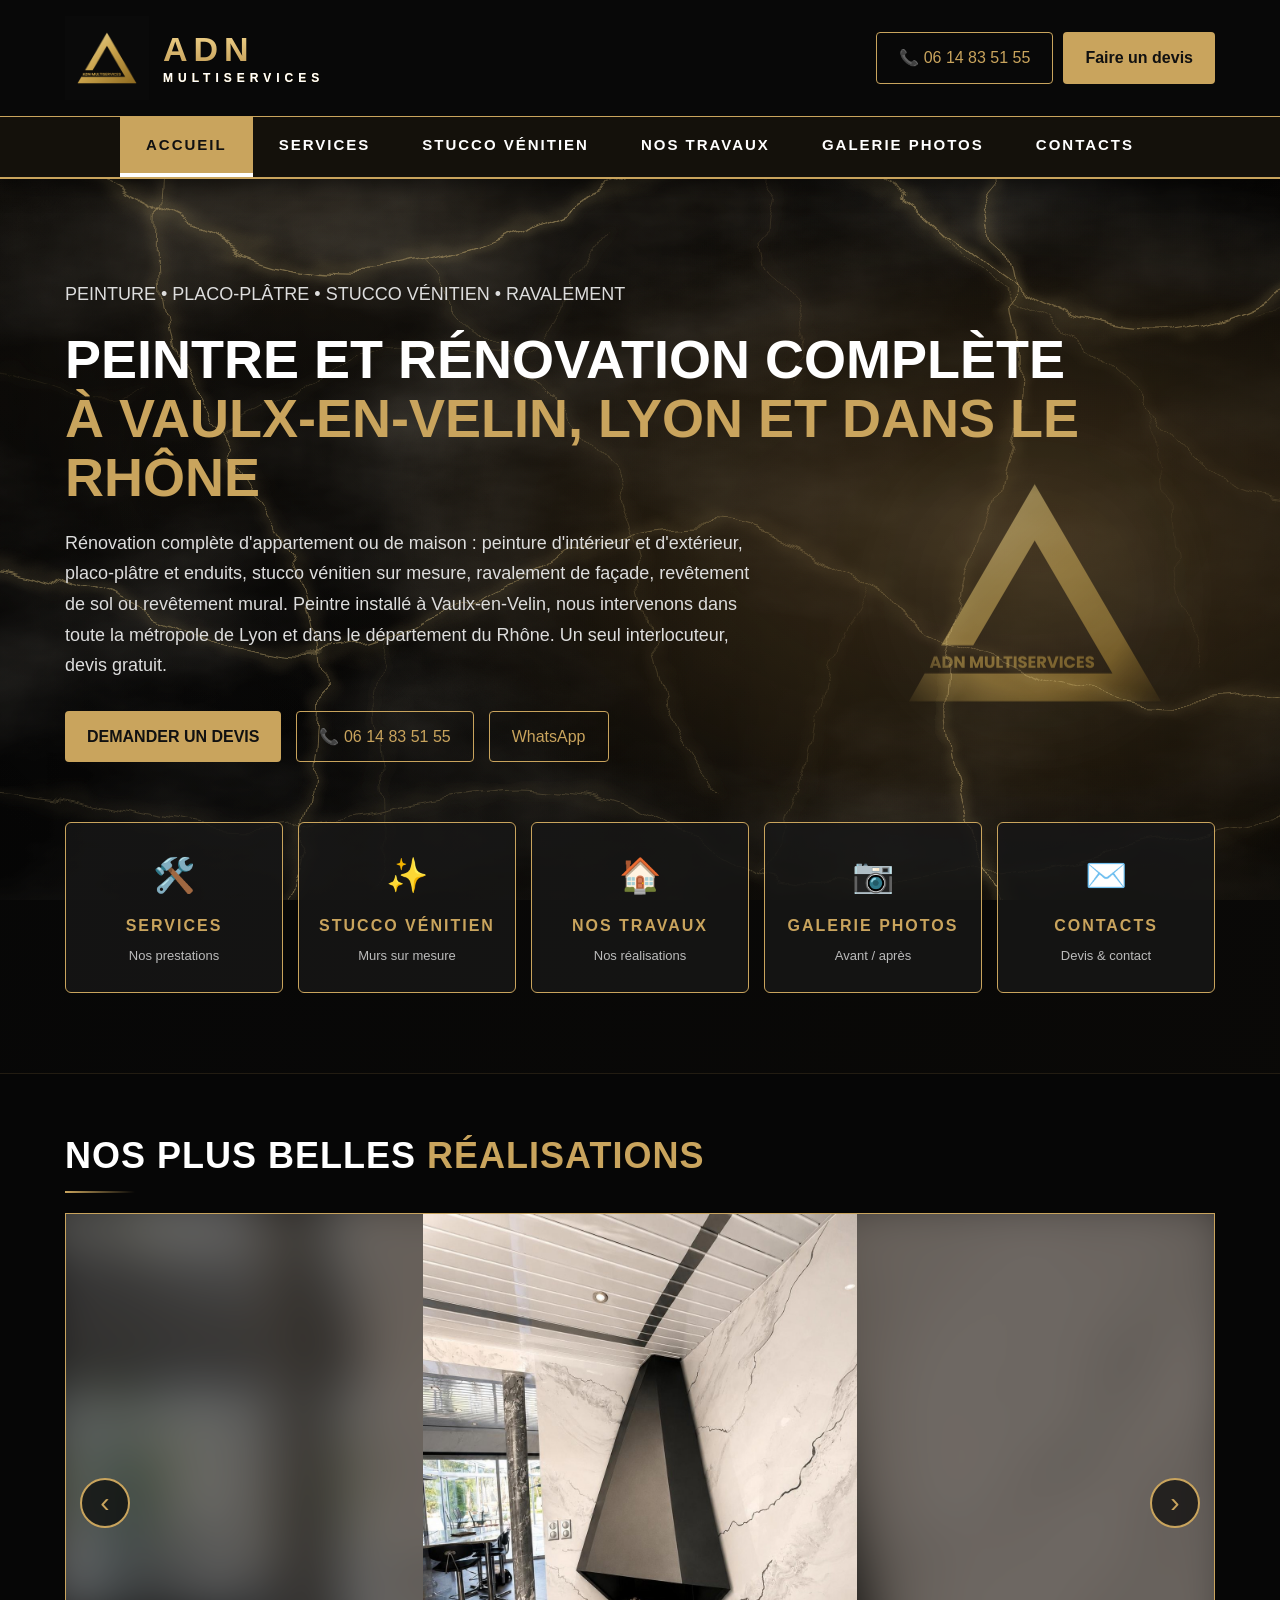
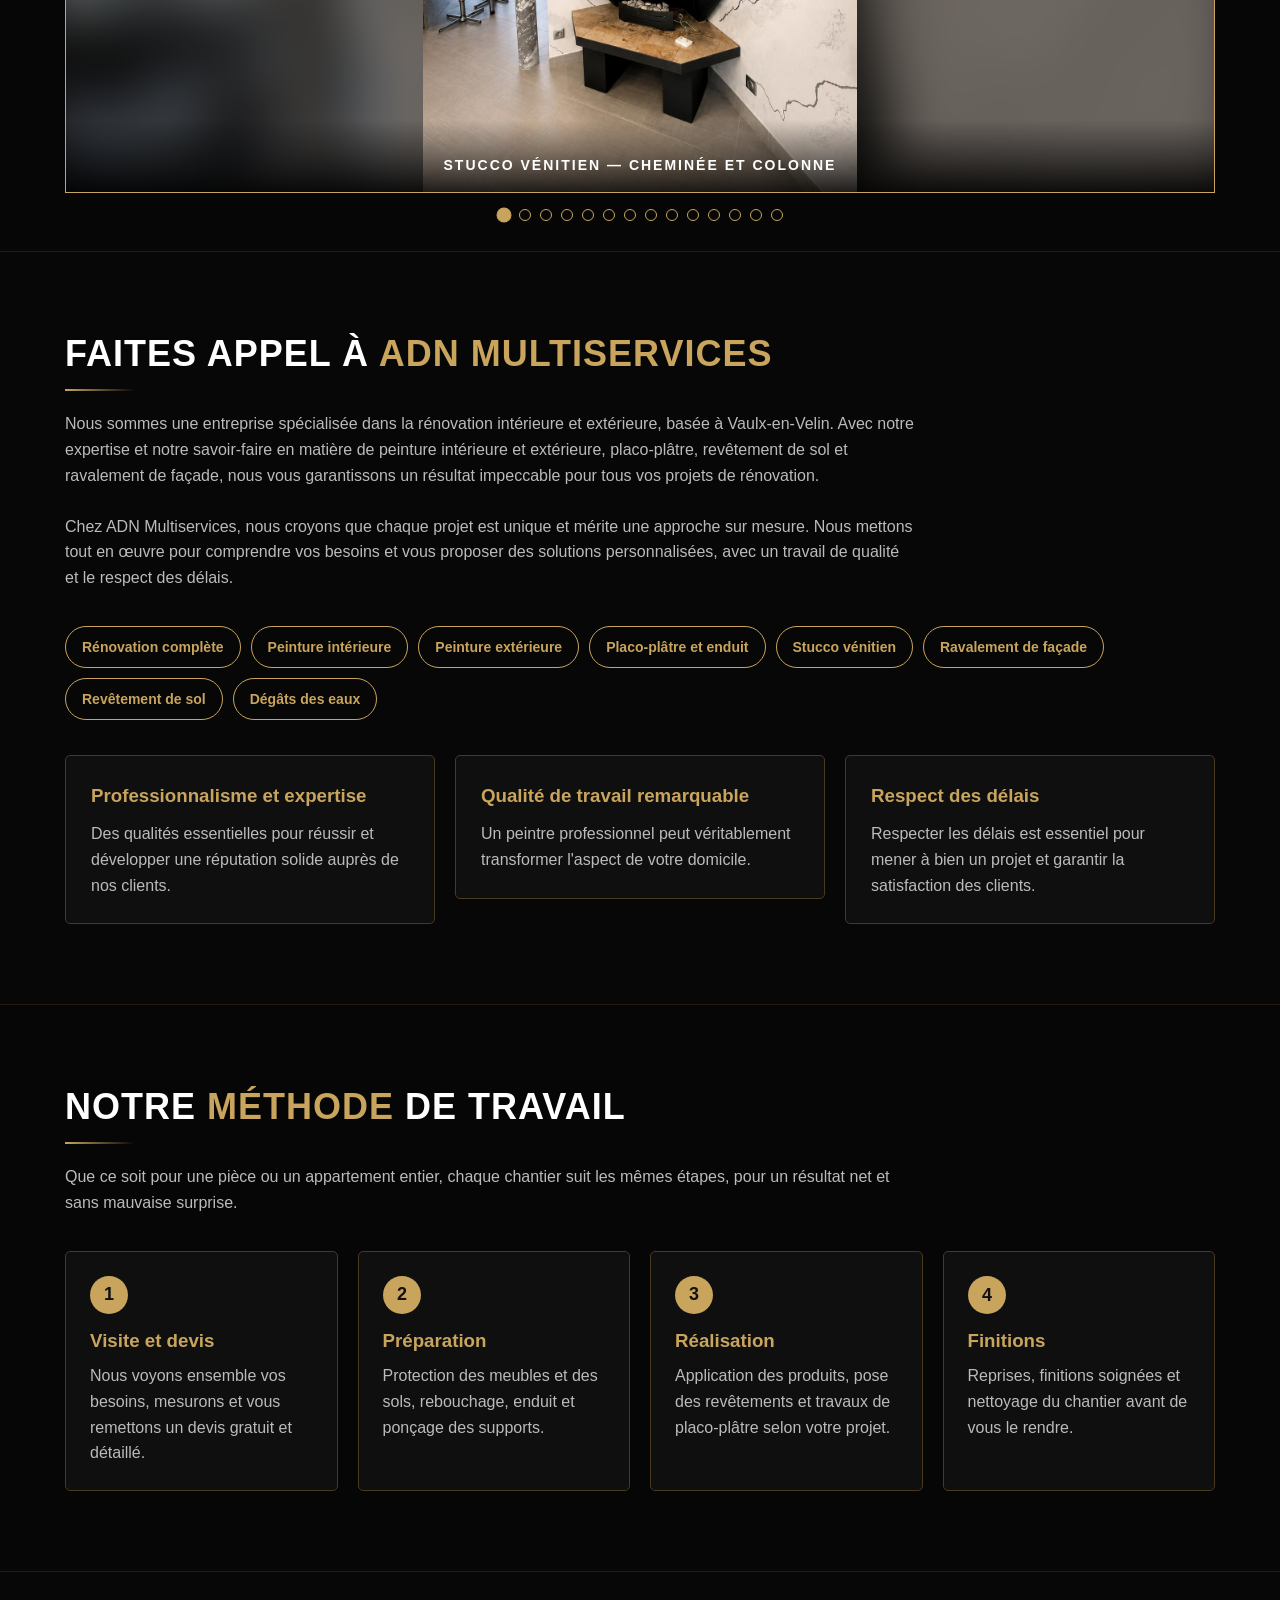
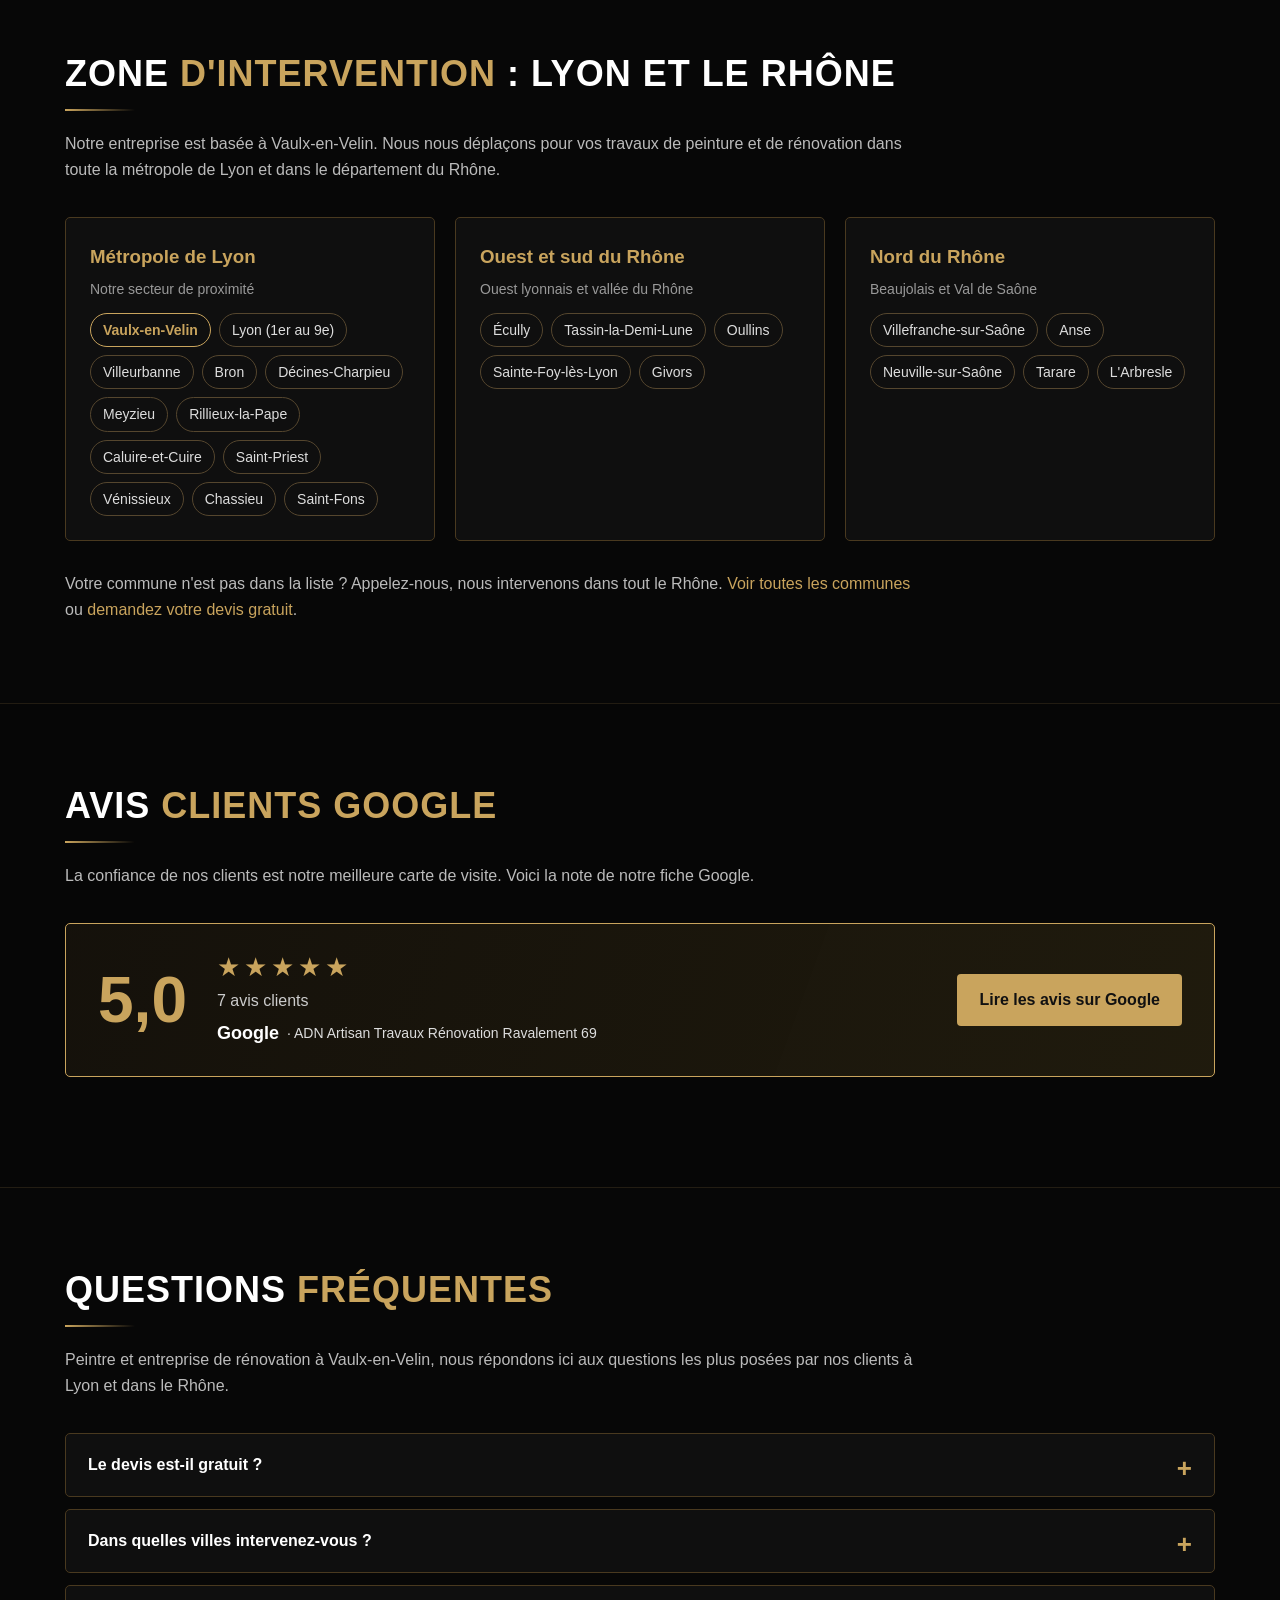
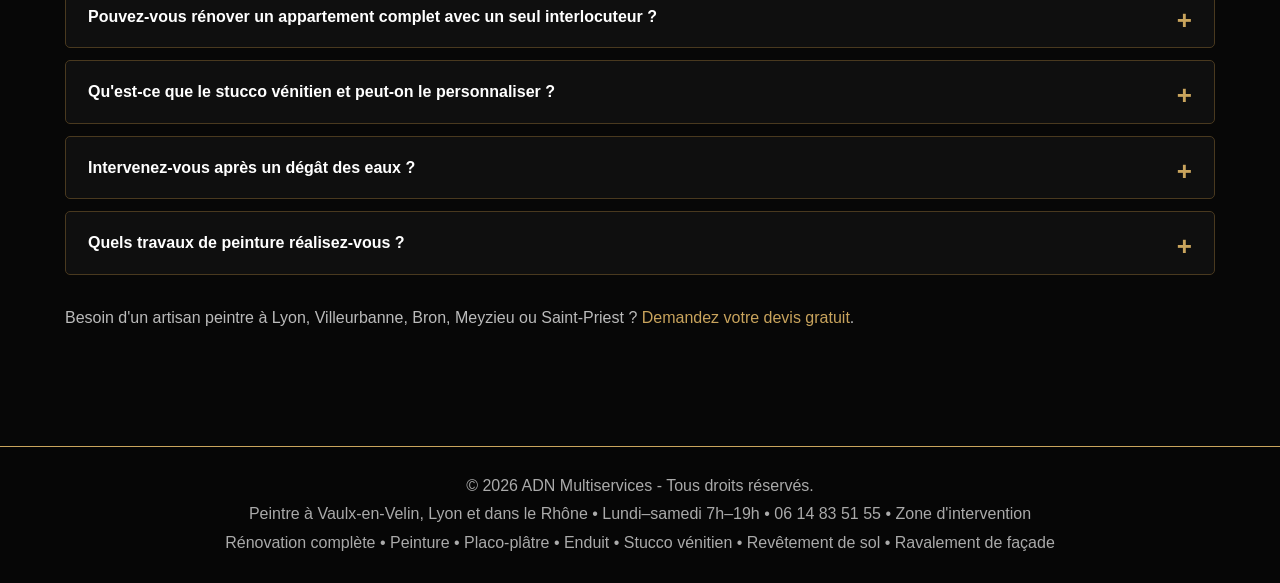
==== index.html @ 6899a02e "Add files via upload" ====
<!DOCTYPE html>
<html lang="fr">
<head>
<meta charset="UTF-8">
<link rel="icon" type="image/png" href="images/favicon.png">
<link rel="apple-touch-icon" href="images/favicon.png">
<meta name="viewport" content="width=device-width, initial-scale=1.0">
<title>Peintre à Vaulx-en-Velin & Lyon | Rénovation – ADN Multiservices</title>
<meta name="description" content="Peintre à Vaulx-en-Velin, à Lyon et dans le Rhône : rénovation d'appartement, peinture, stucco vénitien, placo, façade. Devis gratuit au 06 14 83 51 55.">
<meta name="robots" content="index, follow, max-image-preview:large">
<meta name="theme-color" content="#0b0b0b">
<link rel="canonical" href="https://adn-multiservices.fr/">
<meta property="og:type" content="website">
<meta property="og:locale" content="fr_FR">
<meta property="og:site_name" content="ADN Multiservices">
<meta property="og:title" content="ADN Multiservices – Peintre à Vaulx-en-Velin, Lyon et Rhône">
<meta property="og:description" content="Rénovation d'appartement, peinture, stucco vénitien, placo-plâtre, ravalement de façade à Vaulx-en-Velin, Lyon et dans le Rhône. Devis gratuit.">
<meta property="og:url" content="https://adn-multiservices.fr/">
<meta property="og:image" content="https://adn-multiservices.fr/images/apercu-partage.jpg">
<meta property="og:image:width" content="1200">
<meta property="og:image:height" content="630">
<meta property="og:image:alt" content="ADN Multiservices – réalisations de peinture et stucco vénitien à Lyon">
<meta name="twitter:card" content="summary_large_image">
<meta name="twitter:title" content="ADN Multiservices – Peintre à Vaulx-en-Velin, Lyon et Rhône">
<meta name="twitter:image" content="https://adn-multiservices.fr/images/apercu-partage.jpg">
<script type="application/ld+json">
{
 "@context": "https://schema.org",
 "@type": "HousePainter",
 "@id": "https://adn-multiservices.fr/#entreprise",
 "name": "ADN Multiservices",
 "url": "https://adn-multiservices.fr/",
 "logo": "https://adn-multiservices.fr/images/logo-adn-multiservices.png",
 "image": "https://adn-multiservices.fr/images/apercu-partage.jpg",
 "description": "Peintre et entreprise de rénovation basée à Vaulx-en-Velin, qui intervient à Lyon et dans tout le Rhône : peinture, placo-plâtre et enduits, stucco vénitien, ravalement de façade, revêtements de sol, salle de bain.",
 "telephone": "+33614835155",
 "email": "adn.multiservices@hotmail.com",
 "address": {
  "@type": "PostalAddress",
  "addressLocality": "Vaulx-en-Velin",
  "postalCode": "69120",
  "addressRegion": "Auvergne-Rhône-Alpes",
  "addressCountry": "FR"
 },
 "areaServed": [
  {
   "@type": "City",
   "name": "Lyon"
  },
  {
   "@type": "City",
   "name": "Vaulx-en-Velin"
  },
  {
   "@type": "City",
   "name": "Villeurbanne"
  },
  {
   "@type": "City",
   "name": "Bron"
  },
  {
   "@type": "City",
   "name": "Décines-Charpieu"
  },
  {
   "@type": "City",
   "name": "Meyzieu"
  },
  {
   "@type": "City",
   "name": "Rillieux-la-Pape"
  },
  {
   "@type": "City",
   "name": "Caluire-et-Cuire"
  },
  {
   "@type": "City",
   "name": "Saint-Priest"
  },
  {
   "@type": "City",
   "name": "Vénissieux"
  },
  {
   "@type": "City",
   "name": "Chassieu"
  },
  {
   "@type": "City",
   "name": "Saint-Fons"
  },
  {
   "@type": "City",
   "name": "Écully"
  },
  {
   "@type": "City",
   "name": "Tassin-la-Demi-Lune"
  },
  {
   "@type": "City",
   "name": "Oullins"
  },
  {
   "@type": "City",
   "name": "Sainte-Foy-lès-Lyon"
  },
  {
   "@type": "City",
   "name": "Givors"
  },
  {
   "@type": "City",
   "name": "Villefranche-sur-Saône"
  },
  {
   "@type": "City",
   "name": "Anse"
  },
  {
   "@type": "City",
   "name": "Tarare"
  },
  {
   "@type": "City",
   "name": "L'Arbresle"
  },
  {
   "@type": "City",
   "name": "Neuville-sur-Saône"
  },
  {
   "@type": "AdministrativeArea",
   "name": "Métropole de Lyon"
  },
  {
   "@type": "AdministrativeArea",
   "name": "Rhône"
  }
 ],
 "openingHoursSpecification": [
  {
   "@type": "OpeningHoursSpecification",
   "dayOfWeek": [
    "Monday",
    "Tuesday",
    "Wednesday",
    "Thursday",
    "Friday",
    "Saturday"
   ],
   "opens": "07:00",
   "closes": "19:00"
  }
 ],
 "knowsAbout": [
  "Peinture intérieure",
  "Peinture extérieure",
  "Stucco vénitien",
  "Placo-plâtre et enduit",
  "Ravalement de façade",
  "Revêtement de sol",
  "Rénovation complète",
  "Rénovation d'appartement",
  "Rénovation de salle de bain",
  "Remise en état après dégât des eaux"
 ],
 "contactPoint": {
  "@type": "ContactPoint",
  "telephone": "+33614835155",
  "contactType": "customer service",
  "availableLanguage": "fr"
 }
}
</script>
<script type="application/ld+json">
{
 "@context": "https://schema.org",
 "@type": "FAQPage",
 "mainEntity": [
  {
   "@type": "Question",
   "name": "Le devis est-il gratuit ?",
   "acceptedAnswer": {
    "@type": "Answer",
    "text": "Oui, le devis est gratuit et sans engagement. Vous pouvez nous appeler au 06 14 83 51 55, nous écrire sur WhatsApp ou remplir le formulaire de devis du site en décrivant votre projet."
   }
  },
  {
   "@type": "Question",
   "name": "Dans quelles villes intervenez-vous ?",
   "acceptedAnswer": {
    "@type": "Answer",
    "text": "Nous sommes basés à Vaulx-en-Velin et intervenons dans toute la métropole de Lyon et dans le département du Rhône : Lyon, Villeurbanne, Bron, Décines-Charpieu, Meyzieu, Rillieux-la-Pape, Caluire-et-Cuire, Saint-Priest, Vénissieux, mais aussi l'ouest lyonnais, le sud et le nord du Rhône (Villefranche-sur-Saône, Anse, Tarare, L'Arbresle)."
   }
  },
  {
   "@type": "Question",
   "name": "Pouvez-vous rénover un appartement complet avec un seul interlocuteur ?",
   "acceptedAnswer": {
    "@type": "Answer",
    "text": "Oui. Pour une rénovation complète d'appartement ou de maison, nous prenons en charge les cloisons en placo-plâtre, les enduits, la peinture, les revêtements de sol et les finitions, avec un seul interlocuteur du début à la fin."
   }
  },
  {
   "@type": "Question",
   "name": "Qu'est-ce que le stucco vénitien et peut-on le personnaliser ?",
   "acceptedAnswer": {
    "@type": "Answer",
    "text": "Le stucco vénitien est un enduit décoratif appliqué en fines couches puis poli à la main, qui donne aux murs l'aspect du marbre. Couleurs, veinages, motifs et brillance (mat, satiné ou effet miroir) sont choisis avec vous, et nous pouvons réaliser des échantillons sur demande."
   }
  },
  {
   "@type": "Question",
   "name": "Intervenez-vous après un dégât des eaux ?",
   "acceptedAnswer": {
    "@type": "Answer",
    "text": "Oui. Nous remettons en état les murs et plafonds abîmés : préparation du support, enduit, ponçage puis peinture ou revêtement."
   }
  },
  {
   "@type": "Question",
   "name": "Quels travaux de peinture réalisez-vous ?",
   "acceptedAnswer": {
    "@type": "Answer",
    "text": "Peinture intérieure (murs, plafonds, boiseries) et peinture extérieure (façades, volets, sous-faces de toit, boiseries et bardages), pour les particuliers comme pour les locaux commerciaux."
   }
  }
 ]
}
</script>
<style>
:root{--black:#0b0b0b;--gold:#c9a45d;--white:#fff}
*{margin:0;padding:0;box-sizing:border-box}
body{background:var(--black);color:var(--white);font-family:Arial,sans-serif;line-height:1.6}
a{text-decoration:none;color:inherit}
.container{width:90%;max-width:1150px;margin:auto}
.gold{color:var(--gold)}
header{background:#080808;position:sticky;top:0;z-index:100;box-shadow:0 4px 20px rgba(0,0,0,.6)}
.topbar{display:flex;justify-content:space-between;align-items:center;flex-wrap:wrap;gap:15px;padding:16px 0}
.logo{font-size:30px;color:var(--gold);font-weight:bold;letter-spacing:5px;line-height:1.1}
.logo small{display:block;color:#fff;font-size:11px;letter-spacing:4px}
.top-actions{display:flex;gap:10px;flex-wrap:wrap}
.btn{display:inline-block;background:var(--gold);color:#111;padding:13px 22px;border-radius:4px;font-weight:bold;transition:.2s}
.btn:hover{background:#ead5a2}
.outline{display:inline-block;border:1px solid var(--gold);color:var(--gold);padding:12px 22px;border-radius:4px;transition:.2s}
.outline:hover{background:var(--gold);color:#111}
.catbar{background:#14110b;border-top:1px solid var(--gold);border-bottom:2px solid var(--gold)}
.catbar ul{list-style:none;display:flex;justify-content:center;overflow-x:auto}
.catbar a{display:block;padding:16px 26px;font-weight:bold;letter-spacing:2px;font-size:15px;text-transform:uppercase;white-space:nowrap;border-bottom:4px solid transparent;transition:.2s}
.catbar a:hover{color:var(--gold);background:#1f1a10}
.catbar a.active{color:#111;background:var(--gold);border-bottom-color:#fff}
.hero{padding:100px 0 80px;background:radial-gradient(ellipse at 80% 40%,#49371c,transparent 45%),linear-gradient(110deg,#080808,#17130c)}
.hero h1{font-size:clamp(32px,5vw,54px);line-height:1.1;margin:20px 0}
.hero p{max-width:700px;color:#ddd;font-size:18px;line-height:1.7}
.actions{display:flex;flex-wrap:wrap;gap:15px;margin-top:30px}
.tiles{display:grid;grid-template-columns:repeat(5,1fr);gap:15px;margin-top:60px}
.tile{background:rgba(23,23,23,.85);border:1px solid var(--gold);border-radius:6px;padding:25px 15px;text-align:center;transition:.25s}
.tile span{display:block;font-size:34px;margin-bottom:10px}
.tile strong{color:var(--gold);letter-spacing:2px;text-transform:uppercase}
.tile em{display:block;font-style:normal;color:#bbb;font-size:13px;margin-top:8px}
.tile:hover{background:var(--gold);transform:translateY(-5px)}
.tile:hover strong,.tile:hover em{color:#111}
section{padding:80px 0}
h2{font-size:36px;margin-bottom:20px;line-height:1.2}
.intro{color:#bbb;margin-bottom:35px;max-width:850px}
.grid3{display:grid;grid-template-columns:repeat(3,1fr);gap:20px;align-items:start}
.card{background:#171717;border:1px solid #49391f;border-radius:5px;overflow:hidden;transition:.2s}
.card:hover{border-color:var(--gold);transform:translateY(-3px)}
.card .txt{padding:25px}
.card h3{color:var(--gold);margin-bottom:10px}
.card p{color:#bbb}
.alt{background:#111}
.media{width:100%;height:260px;object-fit:cover;display:block;cursor:zoom-in}
.ph{height:260px;display:flex;justify-content:center;align-items:center;background:#28231a;color:var(--gold);font-weight:bold;text-align:center}
.ph.after{background:#6b542e;color:#fff}
.gallery{display:grid;grid-template-columns:repeat(2,1fr);gap:20px}
.pair{border:1px solid var(--gold);background:#191919}
.pair .ba{display:grid;grid-template-columns:1fr 1fr}
.pair .ba div{position:relative}
.pair.wide{grid-column:1/-1}
.pair .ba:has(> div:only-child) .media,.pair .ba:has(> div:only-child) .ph{height:420px}
.pair .media,.pair .ph{height:340px}
.tag{position:absolute;top:10px;left:10px;background:var(--gold);color:#111;font-size:12px;font-weight:bold;padding:4px 10px;border-radius:3px;text-transform:uppercase}
.contact{background:#12100c}
.contact-grid{display:grid;grid-template-columns:1fr 1fr;gap:35px}
.contact-card{background:#191919;border:1px solid #49391f;padding:22px;margin:15px 0}
.contact-card strong{display:block;color:var(--gold);margin-bottom:8px}
.contact-card a:hover{color:var(--gold)}
form{display:grid;gap:15px}
input,textarea,select{width:100%;padding:14px;background:#090909;border:1px solid #55462e;color:#fff;font-size:16px;margin-top:6px}
textarea{min-height:130px}
button{border:none;cursor:pointer;font-size:16px}
footer{border-top:1px solid var(--gold);padding:25px;text-align:center;color:#aaa;line-height:1.8}
#lightbox{display:none;position:fixed;inset:0;background:rgba(0,0,0,.94);z-index:200;justify-content:center;align-items:center;cursor:zoom-out}
#lightbox figure{margin:0;max-width:92%;display:flex;flex-direction:column;align-items:center}
#lightbox img{max-width:100%;max-height:calc(100vh - 110px);border:2px solid var(--gold);display:block;cursor:pointer}
.lb-cap{margin-top:14px;color:#fff;font-weight:bold;letter-spacing:2px;text-transform:uppercase;font-size:14px;text-align:center}
.lb-cap b{background:var(--gold);color:#111;padding:4px 12px;border-radius:3px;margin-right:10px}
.lb-btn{position:absolute;width:56px;height:56px;border-radius:50%;background:rgba(0,0,0,.65);border:2px solid var(--gold);color:var(--gold);font-size:30px;line-height:1;display:flex;align-items:center;justify-content:center;z-index:2;transition:.2s}
.lb-btn:hover{background:var(--gold);color:#111}
.lb-prev{left:18px;top:50%;transform:translateY(-50%)}
.lb-next{right:18px;top:50%;transform:translateY(-50%)}
.lb-close{top:16px;right:16px;width:46px;height:46px;font-size:22px}
@media(max-width:600px){.lb-btn{width:44px;height:44px;font-size:24px}.lb-prev{left:6px}.lb-next{right:6px}}
@media(max-width:900px){.tiles{grid-template-columns:1fr 1fr 1fr}.catbar ul{justify-content:flex-start}.catbar a{padding:14px 16px;font-size:13px}.grid3{grid-template-columns:1fr 1fr}}
@media(max-width:750px){.contact-grid,.gallery{grid-template-columns:1fr}.top-actions{display:none}}
@media(max-width:520px){.grid3{grid-template-columns:1fr}}
.logo{display:flex;align-items:center;gap:14px}
.logo img{height:84px;width:84px;display:block}
@media(max-width:520px){.logo img{height:68px;width:68px}}
.logo-txt{display:block}
.hero .container{position:relative}
.hero-logo{position:absolute;right:0;top:50%;transform:translateY(-62%);width:min(360px,34%);height:auto;filter:drop-shadow(0 8px 30px rgba(0,0,0,.6))}
@media(max-width:900px){.hero-logo{position:static;transform:none;display:block;margin:0 auto 25px;width:200px}}
.pair .vid{background:#000}.pair .vid iframe{width:100%;height:340px;border:0;display:block}
.chips{display:flex;flex-wrap:wrap;gap:10px;margin:0 0 35px}.chips a{border:1px solid var(--gold);color:var(--gold);padding:9px 16px;border-radius:30px;font-weight:bold;font-size:14px;transition:.2s}.chips a:hover{background:var(--gold);color:#111}

.slider-sec{padding:60px 0 30px;background:#0e0e0e}
.slideshow{position:relative;height:clamp(300px,58vw,580px);border:1px solid var(--gold);background:#000;overflow:hidden}
.slides,.slide{position:absolute;inset:0}
.slide{opacity:0;transition:opacity .8s;cursor:zoom-in}
.slide.on{opacity:1}
.sl-bg{position:absolute;inset:-30px;background-size:cover;background-position:center;filter:blur(28px) brightness(.45)}
.slide img{position:relative;width:100%;height:100%;object-fit:contain;display:block}
.sl-btn{position:absolute;top:50%;transform:translateY(-50%);width:50px;height:50px;border-radius:50%;background:rgba(0,0,0,.65);border:2px solid var(--gold);color:var(--gold);font-size:28px;line-height:1;z-index:3;transition:.2s}
.sl-btn:hover{background:var(--gold);color:#111}
.sl-prev{left:14px}.sl-next{right:14px}
.sl-cap{position:absolute;left:0;right:0;bottom:0;padding:34px 20px 16px;background:linear-gradient(transparent,rgba(0,0,0,.85));color:#fff;font-weight:bold;letter-spacing:2px;text-transform:uppercase;font-size:14px;text-align:center;z-index:2;pointer-events:none}
.sl-dots{display:flex;justify-content:center;flex-wrap:wrap;gap:9px;margin-top:16px}
.sl-dots button{width:12px;height:12px;border-radius:50%;border:1px solid var(--gold);background:transparent;padding:0;transition:.2s}
.sl-dots button.on{background:var(--gold);transform:scale(1.25)}
.card.feature{grid-column:1/-1;display:grid;grid-template-columns:1fr 1.2fr;align-items:stretch;border-color:var(--gold)}
.card.feature .media{height:100%;min-height:300px;max-height:420px}
.card.feature .txt{display:flex;flex-direction:column;justify-content:center;padding:35px}
.card.feature h3{font-size:26px}
.feat{align-items:stretch}.feat .card .txt{padding:22px}
.steps{display:grid;grid-template-columns:repeat(4,1fr);gap:20px}
.steps>div{background:#171717;border:1px solid #49391f;border-radius:5px;padding:24px;position:relative}
.steps b{display:inline-flex;width:38px;height:38px;border-radius:50%;background:var(--gold);color:#111;align-items:center;justify-content:center;font-size:18px;margin-bottom:12px}
.steps h3{color:var(--gold);margin-bottom:8px}.steps p{color:#bbb}
.sgrid{display:grid;grid-template-columns:repeat(auto-fill,minmax(250px,1fr));gap:16px}
.sgrid .media{height:360px;border:1px solid #49391f;transition:.2s}
.sgrid .media:hover{border-color:var(--gold);transform:translateY(-3px)}
.cta-band{margin-top:60px;display:flex;justify-content:space-between;align-items:center;gap:25px;flex-wrap:wrap;border:1px solid var(--gold);background:linear-gradient(110deg,#17130c,#26200f);padding:30px 35px;border-radius:5px}
.cta-band h3{color:var(--gold);font-size:24px;margin-bottom:6px}.cta-band p{color:#ccc}
@media(max-width:900px){.steps{grid-template-columns:1fr 1fr}.card.feature{grid-template-columns:1fr}.card.feature .media{min-height:240px}}
@media(max-width:600px){.steps{grid-template-columns:1fr}.sl-btn{width:40px;height:40px;font-size:22px}.sl-prev{left:6px}.sl-next{right:6px}}

/* Galerie avant / après */
.gal-filters{display:flex;flex-wrap:wrap;gap:10px;margin:0 0 30px}
.gal-filters button{background:transparent;border:1px solid var(--gold);color:var(--gold);padding:9px 16px;border-radius:30px;font-weight:bold;font-size:14px;transition:.2s}
.gal-filters button:hover,.gal-filters button.on{background:var(--gold);color:#111}
.chantiers{column-count:2;column-gap:24px}
.chantier{border:1px solid var(--gold);background:#191919;break-inside:avoid;margin-bottom:24px}
.chantier h3{color:var(--gold);font-size:19px;padding:16px 18px 12px;display:flex;justify-content:space-between;align-items:center;gap:10px;flex-wrap:wrap}
.ba-badge{font-size:11px;letter-spacing:1px;text-transform:uppercase;background:var(--gold);color:#111;padding:4px 10px;border-radius:30px}
.ba-slider{position:relative;aspect-ratio:3/4;overflow:hidden;background:#000;user-select:none;-webkit-user-select:none}
.ba-slider>img{position:absolute;inset:0;width:100%;height:100%;object-fit:cover;pointer-events:none;-webkit-user-drag:none}
.ba-before{clip-path:inset(0 calc(100% - var(--p)*1%) 0 0)}
.ba-handle{position:absolute;top:0;bottom:0;left:calc(var(--p)*1%);width:3px;background:var(--gold);transform:translateX(-50%);pointer-events:none}
.ba-handle i{position:absolute;top:50%;left:50%;transform:translate(-50%,-50%);width:46px;height:46px;border-radius:50%;background:#111;border:2px solid var(--gold);color:var(--gold);display:flex;align-items:center;justify-content:center;font-style:normal;font-weight:bold;font-size:18px;letter-spacing:2px}
.ba-lab{position:absolute;top:10px;background:var(--gold);color:#111;font-size:12px;font-weight:bold;padding:4px 10px;border-radius:3px;text-transform:uppercase;pointer-events:none}
.ba-lab.l{left:10px}.ba-lab.r{right:10px}
.ba-slider input.ba-range{position:absolute;inset:0;width:100%;height:100%;margin:0;padding:0;border:0;background:transparent;opacity:0;cursor:ew-resize;touch-action:pan-y;-webkit-appearance:none;appearance:none}
.ba-slider:focus-within .ba-handle i{box-shadow:0 0 0 3px #fff}
.chantier .photos{padding:8px;display:grid;gap:6px}
.grow{display:flex;gap:6px}
.grow.solo{max-width:55%;margin:0 auto}
.grow .it{position:relative;flex:var(--ar) 1 0px;min-width:0}
.grow .it img.media{width:100%;height:auto;aspect-ratio:var(--ar);object-fit:cover;display:block}
.grow .tag{top:8px;left:8px;font-size:11px;padding:3px 8px}
.chantier .vid{padding:0 8px 8px}.chantier .vid video{width:100%;display:block;background:#000}
@media(max-width:750px){.chantiers{column-count:1}}
@media(max-width:750px){.sl-bg{inset:0;filter:brightness(.35)}.sgrid{grid-template-columns:repeat(2,1fr);gap:10px}.sgrid .media{height:220px}.pair .media,.pair .ph{height:260px}}
img{max-width:100%}
/* Vidéo stucco */
.vid-row{display:flex;gap:24px;justify-content:center;flex-wrap:wrap}
.vid-stucco{width:min(330px,100%);border:1px solid var(--gold);background:#000}
.vid-stucco video{width:100%;display:block;aspect-ratio:9/16;background:#000}

.faq details{background:#171717;border:1px solid #49391f;border-radius:5px;margin-bottom:12px;padding:0 22px}
.faq summary{cursor:pointer;font-weight:bold;padding:18px 0;list-style:none;position:relative;padding-right:30px}
.faq summary::-webkit-details-marker{display:none}
.faq summary::after{content:"+";position:absolute;right:0;top:14px;font-size:26px;color:var(--gold)}
.faq details[open] summary::after{content:"–"}
.faq details p{color:#bbb;padding:0 0 20px}

/* Zones d'intervention + formulaire */
.zones{display:grid;grid-template-columns:repeat(3,1fr);gap:20px}
.zones>div{background:#171717;border:1px solid #49391f;border-radius:5px;padding:24px}
.zones h3{color:var(--gold);margin-bottom:6px}
.zones .sub{color:#999;font-size:14px;margin-bottom:12px}
.zones ul{list-style:none;display:flex;flex-wrap:wrap;gap:8px}
.zones li{border:1px solid #55462e;border-radius:30px;padding:5px 12px;font-size:14px;color:#ddd}
.zones li.home{border-color:var(--gold);color:var(--gold);font-weight:bold}
fieldset{border:1px solid #55462e;padding:14px;margin:0}
legend{padding:0 8px;color:var(--gold);font-weight:bold}
.chk{display:grid;grid-template-columns:1fr 1fr;gap:8px 14px}
.chk label{display:flex;align-items:center;gap:9px;font-size:15px;cursor:pointer}
.chk input{width:18px;height:18px;margin:0;padding:0;accent-color:var(--gold);flex:none}
.row2{display:grid;grid-template-columns:1fr 1fr;gap:15px}
.hint{color:#aaa;font-size:14px}.hint a{color:var(--gold);text-decoration:underline}
a:focus-visible,button:focus-visible,input:focus-visible,select:focus-visible,textarea:focus-visible,summary:focus-visible{outline:3px solid #fff;outline-offset:2px}
@media(max-width:900px){.zones{grid-template-columns:1fr}}
@media(max-width:520px){.chk,.row2{grid-template-columns:1fr}}

/* ===== FOND NOIR MARBRE + VEINES DORÉES ===== */
body{background:#060606}
body::before{content:"";position:fixed;inset:0;z-index:-1;pointer-events:none;
 background:url("data:image/svg+xml;utf8,%3Csvg xmlns='http://www.w3.org/2000/svg' viewBox='0 0 1600 1000' preserveAspectRatio='xMidYMid slice'%3E%3Cdefs%3E%3Cfilter id='glow' x='-10%' y='-10%' width='120%' height='120%'%3E%3CfeGaussianBlur stdDeviation='7'/%3E%3C/filter%3E%3Cfilter id='wob' x='-5%' y='-5%' width='110%' height='110%'%3E%3CfeTurbulence type='fractalNoise' baseFrequency='.012 .018' numOctaves='3' seed='4' result='t'/%3E%3CfeDisplacementMap in='SourceGraphic' in2='t' scale='38' xChannelSelector='R' yChannelSelector='G'/%3E%3C/filter%3E%3C/defs%3E%3Cg fill='none' stroke-linecap='round' filter='url(%23wob)'%3E%3Cpath d='M-60 170 C 180 90, 320 360, 560 290 S 920 60, 1140 260 S 1500 350, 1700 190' stroke='%23f0d28a' stroke-opacity='0.28' stroke-width='10.4' filter='url(%23glow)'/%3E%3Cpath d='M-60 170 C 180 90, 320 360, 560 290 S 920 60, 1140 260 S 1500 350, 1700 190' stroke='%23e6c476' stroke-opacity='0.59' stroke-width='1.43'/%3E%3Cpath d='M-60 170 C 180 90, 320 360, 560 290 S 920 60, 1140 260 S 1500 350, 1700 190' stroke='%23fff3cf' stroke-opacity='0.33' stroke-width='0.57'/%3E%3Cpath d='M-60 640 C 170 560, 310 790, 520 710 S 830 500, 1050 650 S 1460 830, 1700 700' stroke='%23f0d28a' stroke-opacity='0.26' stroke-width='8.8' filter='url(%23glow)'/%3E%3Cpath d='M-60 640 C 170 560, 310 790, 520 710 S 830 500, 1050 650 S 1460 830, 1700 700' stroke='%23e6c476' stroke-opacity='0.53' stroke-width='1.21'/%3E%3Cpath d='M-60 640 C 170 560, 310 790, 520 710 S 830 500, 1050 650 S 1460 830, 1700 700' stroke='%23fff3cf' stroke-opacity='0.30' stroke-width='0.48'/%3E%3Cpath d='M250 -60 C 320 170, 200 310, 330 480 S 480 780, 390 1060' stroke='%23f0d28a' stroke-opacity='0.24' stroke-width='8.0' filter='url(%23glow)'/%3E%3Cpath d='M250 -60 C 320 170, 200 310, 330 480 S 480 780, 390 1060' stroke='%23e6c476' stroke-opacity='0.50' stroke-width='1.10'/%3E%3Cpath d='M250 -60 C 320 170, 200 310, 330 480 S 480 780, 390 1060' stroke='%23fff3cf' stroke-opacity='0.28' stroke-width='0.44'/%3E%3Cpath d='M1190 -60 C 1120 190, 1270 310, 1200 530 S 1090 810, 1240 1060' stroke='%23f0d28a' stroke-opacity='0.27' stroke-width='9.6' filter='url(%23glow)'/%3E%3Cpath d='M1190 -60 C 1120 190, 1270 310, 1200 530 S 1090 810, 1240 1060' stroke='%23e6c476' stroke-opacity='0.56' stroke-width='1.32'/%3E%3Cpath d='M1190 -60 C 1120 190, 1270 310, 1200 530 S 1090 810, 1240 1060' stroke='%23fff3cf' stroke-opacity='0.32' stroke-width='0.53'/%3E%3Cpath d='M560 290 C 610 390, 710 410, 770 530 S 790 770, 890 880' stroke='%23f0d28a' stroke-opacity='0.20' stroke-width='5.2' filter='url(%23glow)'/%3E%3Cpath d='M560 290 C 610 390, 710 410, 770 530 S 790 770, 890 880' stroke='%23e6c476' stroke-opacity='0.40' stroke-width='0.72'/%3E%3Cpath d='M560 290 C 610 390, 710 410, 770 530 S 790 770, 890 880' stroke='%23fff3cf' stroke-opacity='0.23' stroke-width='0.29'/%3E%3Cpath d='M1140 260 C 1180 340, 1300 350, 1370 450 S 1480 570, 1640 550' stroke='%23f0d28a' stroke-opacity='0.20' stroke-width='5.2' filter='url(%23glow)'/%3E%3Cpath d='M1140 260 C 1180 340, 1300 350, 1370 450 S 1480 570, 1640 550' stroke='%23e6c476' stroke-opacity='0.40' stroke-width='0.72'/%3E%3Cpath d='M1140 260 C 1180 340, 1300 350, 1370 450 S 1480 570, 1640 550' stroke='%23fff3cf' stroke-opacity='0.23' stroke-width='0.29'/%3E%3Cpath d='M330 480 C 430 450, 480 360, 600 390 S 700 330, 760 260' stroke='%23f0d28a' stroke-opacity='0.17' stroke-width='4.0' filter='url(%23glow)'/%3E%3Cpath d='M330 480 C 430 450, 480 360, 600 390 S 700 330, 760 260' stroke='%23e6c476' stroke-opacity='0.34' stroke-width='0.55'/%3E%3Cpath d='M330 480 C 430 450, 480 360, 600 390 S 700 330, 760 260' stroke='%23fff3cf' stroke-opacity='0.19' stroke-width='0.22'/%3E%3Cpath d='M1050 650 C 990 730, 1010 840, 940 970' stroke='%23f0d28a' stroke-opacity='0.17' stroke-width='4.0' filter='url(%23glow)'/%3E%3Cpath d='M1050 650 C 990 730, 1010 840, 940 970' stroke='%23e6c476' stroke-opacity='0.34' stroke-width='0.55'/%3E%3Cpath d='M1050 650 C 990 730, 1010 840, 940 970' stroke='%23fff3cf' stroke-opacity='0.19' stroke-width='0.22'/%3E%3Cpath d='M-60 890 C 150 840, 270 950, 440 915 S 710 840, 870 940 S 1150 960, 1700 880' stroke='%23f0d28a' stroke-opacity='0.17' stroke-width='5.6' filter='url(%23glow)'/%3E%3Cpath d='M-60 890 C 150 840, 270 950, 440 915 S 710 840, 870 940 S 1150 960, 1700 880' stroke='%23e6c476' stroke-opacity='0.34' stroke-width='0.77'/%3E%3Cpath d='M-60 890 C 150 840, 270 950, 440 915 S 710 840, 870 940 S 1150 960, 1700 880' stroke='%23fff3cf' stroke-opacity='0.19' stroke-width='0.31'/%3E%3Cpath d='M900 -60 C 880 60, 970 130, 940 220 S 1010 330, 980 420' stroke='%23f0d28a' stroke-opacity='0.15' stroke-width='4.0' filter='url(%23glow)'/%3E%3Cpath d='M900 -60 C 880 60, 970 130, 940 220 S 1010 330, 980 420' stroke='%23e6c476' stroke-opacity='0.31' stroke-width='0.55'/%3E%3Cpath d='M900 -60 C 880 60, 970 130, 940 220 S 1010 330, 980 420' stroke='%23fff3cf' stroke-opacity='0.17' stroke-width='0.22'/%3E%3Cpath d='M520 710 C 480 800, 540 880, 500 980' stroke='%23f0d28a' stroke-opacity='0.14' stroke-width='3.6' filter='url(%23glow)'/%3E%3Cpath d='M520 710 C 480 800, 540 880, 500 980' stroke='%23e6c476' stroke-opacity='0.28' stroke-width='0.50'/%3E%3Cpath d='M520 710 C 480 800, 540 880, 500 980' stroke='%23fff3cf' stroke-opacity='0.16' stroke-width='0.20'/%3E%3Cpath d='M1370 450 C 1400 540, 1380 640, 1430 740' stroke='%23f0d28a' stroke-opacity='0.14' stroke-width='3.6' filter='url(%23glow)'/%3E%3Cpath d='M1370 450 C 1400 540, 1380 640, 1430 740' stroke='%23e6c476' stroke-opacity='0.28' stroke-width='0.50'/%3E%3Cpath d='M1370 450 C 1400 540, 1380 640, 1430 740' stroke='%23fff3cf' stroke-opacity='0.16' stroke-width='0.20'/%3E%3Cpath d='M-60 400 C 100 380, 160 460, 250 430' stroke='%23f0d28a' stroke-opacity='0.12' stroke-width='3.2' filter='url(%23glow)'/%3E%3Cpath d='M-60 400 C 100 380, 160 460, 250 430' stroke='%23e6c476' stroke-opacity='0.25' stroke-width='0.44'/%3E%3Cpath d='M-60 400 C 100 380, 160 460, 250 430' stroke='%23fff3cf' stroke-opacity='0.14' stroke-width='0.18'/%3E%3Cpath d='M1700 380 C 1600 400, 1560 330, 1480 350' stroke='%23f0d28a' stroke-opacity='0.12' stroke-width='3.2' filter='url(%23glow)'/%3E%3Cpath d='M1700 380 C 1600 400, 1560 330, 1480 350' stroke='%23e6c476' stroke-opacity='0.25' stroke-width='0.44'/%3E%3Cpath d='M1700 380 C 1600 400, 1560 330, 1480 350' stroke='%23fff3cf' stroke-opacity='0.14' stroke-width='0.18'/%3E%3C/g%3E%3C/svg%3E") center/cover no-repeat,
 radial-gradient(ellipse at 50% 50%,transparent 45%,rgba(0,0,0,.6) 100%),
 url("data:image/svg+xml;utf8,%3Csvg xmlns='http://www.w3.org/2000/svg' viewBox='0 0 1600 1000' preserveAspectRatio='xMidYMid slice'%3E%3Cdefs%3E%3Cfilter id='c' x='0' y='0' width='100%' height='100%'%3E%3CfeTurbulence type='fractalNoise' baseFrequency='.0028 .006' numOctaves='6' seed='11'/%3E%3CfeColorMatrix values='0 0 0 0 .70  0 0 0 0 .64  0 0 0 0 .52  1.9 0 0 0 -.72'/%3E%3C/filter%3E%3Cfilter id='d' x='0' y='0' width='100%' height='100%'%3E%3CfeTurbulence type='fractalNoise' baseFrequency='.006 .003' numOctaves='5' seed='29'/%3E%3CfeColorMatrix values='0 0 0 0 0  0 0 0 0 0  0 0 0 0 0  2.2 0 0 0 -.70'/%3E%3C/filter%3E%3C/defs%3E%3Crect width='1600' height='1000' filter='url(%23c)' opacity='.30'/%3E%3Crect width='1600' height='1000' filter='url(%23d)' opacity='.45'/%3E%3C/svg%3E") center/cover no-repeat,
 radial-gradient(ellipse at 18% 12%,#2a2216 0%,transparent 55%),radial-gradient(ellipse at 85% 88%,#241c0f 0%,transparent 52%),
 #080808}
.hero{background:radial-gradient(ellipse at 80% 40%,rgba(73,55,28,.7),transparent 45%),linear-gradient(110deg,rgba(8,8,8,.35),rgba(23,19,12,.25))}
.alt{background:rgba(9,9,9,.6)}
.slider-sec{background:rgba(8,8,8,.55)}
.contact{background:rgba(12,10,6,.62)}
section+section{border-top:1px solid rgba(201,164,93,.14)}
.card,.steps>div,.zones>div,.faq details,.contact-card,.pair,.chantier{background:rgba(18,18,18,.88);backdrop-filter:blur(2px)}
h2{letter-spacing:1px}
h2::after{content:"";display:block;width:70px;height:2px;margin-top:14px;background:linear-gradient(90deg,var(--gold),transparent)}
/* ===== AVIS GOOGLE ===== */
.avis-head{display:flex;align-items:center;gap:30px;flex-wrap:wrap;border:1px solid var(--gold);background:linear-gradient(110deg,rgba(23,19,12,.9),rgba(38,32,15,.8));padding:28px 32px;border-radius:5px;margin-bottom:30px}
.avis-note{font-size:64px;font-weight:bold;color:var(--gold);line-height:1}
.avis-stars{color:var(--gold);font-size:26px;letter-spacing:4px;line-height:1.2}
.avis-sub{color:#ccc;margin-top:4px}
.avis-g{display:flex;align-items:center;gap:8px;color:#ddd;font-size:14px;margin-top:6px}
.avis-g b{font-size:18px;color:#fff;letter-spacing:0}
.avis-head .btn{margin-left:auto}
.avis-grid{display:grid;grid-template-columns:repeat(3,1fr);gap:20px}
.avis-card{background:rgba(18,18,18,.88);border:1px solid #49391f;border-radius:5px;padding:24px;transition:.2s}
.avis-card:hover{border-color:var(--gold)}
.avis-card .st{color:var(--gold);letter-spacing:3px;margin-bottom:10px}
.avis-card p{color:#ddd;font-style:italic}
.avis-card footer{margin-top:14px;color:var(--gold);font-weight:bold;font-size:14px}
@media(max-width:900px){.avis-grid{grid-template-columns:1fr}.avis-head .btn{margin-left:0}}

/* nom de l'entreprise à côté du logo */
.logo-txt{font-size:34px;letter-spacing:6px;font-weight:bold;line-height:1;background:linear-gradient(180deg,#f0d28a,#c9a45d 60%,#a8832f);-webkit-background-clip:text;background-clip:text;color:transparent}
.logo-txt small{display:block;margin-top:6px;font-size:12px;letter-spacing:5px;color:#fff;-webkit-text-fill-color:#fff}
@media(max-width:520px){.logo-txt{font-size:24px;letter-spacing:4px}.logo-txt small{font-size:9px;letter-spacing:3px}}
/* logo de l'accueil fondu dans le décor */
.hero-logo{opacity:.55;mix-blend-mode:screen;filter:none;-webkit-mask-image:radial-gradient(closest-side,#000 55%,transparent 100%);mask-image:radial-gradient(closest-side,#000 55%,transparent 100%)}
@media(max-width:900px){.hero-logo{opacity:.6}}
</style>
</head>
<body>
<header>
  <div class="container topbar">
    <a href="#accueil" class="logo"><img src="images/logo-adn-multiservices.png" alt="ADN Multiservices – peintre à Vaulx-en-Velin" width="84" height="84"><span class="logo-txt">ADN<small>MULTISERVICES</small></span></a>
    <div class="top-actions">
      <a href="tel:+33614835155" class="outline">📞 06 14 83 51 55</a>
      <a href="#devis" class="btn">Faire un devis</a>
    </div>
  </div>
  <nav class="catbar"><ul>
    <li><a href="#accueil">Accueil</a></li>
    <li><a href="#services">Services</a></li>
    <li><a href="#stucco">Stucco vénitien</a></li>
    <li><a href="#travaux">Nos travaux</a></li>
    <li><a href="#galerie">Galerie photos</a></li>
    <li><a href="#contact">Contacts</a></li>
  </ul></nav>
</header>

<section class="hero" id="accueil" data-page="accueil">
  <div class="container">
    <img class="hero-logo" src="images/logo-adn-multiservices.png" alt="Logo ADN Multiservices">
    <p class="gold">PEINTURE • PLACO-PLÂTRE • STUCCO VÉNITIEN • RAVALEMENT</p>
    <h1>PEINTRE ET RÉNOVATION COMPLÈTE<br><span class="gold">À VAULX-EN-VELIN, LYON ET DANS LE RHÔNE</span></h1>
    <p>Rénovation complète d'appartement ou de maison : peinture d'intérieur et d'extérieur, placo-plâtre et enduits, stucco vénitien sur mesure, ravalement de façade, revêtement de sol ou revêtement mural. Peintre installé à Vaulx-en-Velin, nous intervenons dans toute la métropole de Lyon et dans le département du Rhône. Un seul interlocuteur, devis gratuit.</p>
    <div class="actions">
      <a href="#devis" class="btn">DEMANDER UN DEVIS</a>
      <a href="tel:+33614835155" class="outline">📞 06 14 83 51 55</a>
      <a href="https://wa.me/33614835155" target="_blank" class="outline">WhatsApp</a>
    </div>
    <div class="tiles">
      <a href="#services" class="tile"><span>🛠️</span><strong>Services</strong><em>Nos prestations</em></a>
      <a href="#stucco" class="tile"><span>✨</span><strong>Stucco vénitien</strong><em>Murs sur mesure</em></a>
      <a href="#travaux" class="tile"><span>🏠</span><strong>Nos travaux</strong><em>Nos réalisations</em></a>
      <a href="#galerie" class="tile"><span>📷</span><strong>Galerie photos</strong><em>Avant / après</em></a>
      <a href="#contact" class="tile"><span>✉️</span><strong>Contacts</strong><em>Devis & contact</em></a>
    </div>
  </div>
</section>


<section class="slider-sec" data-page="accueil">
  <div class="container">
    <h2>NOS PLUS BELLES <span class="gold">RÉALISATIONS</span></h2>
    <div class="slideshow" id="diapo">
      <div class="slides" id="slides"></div>
      <button class="sl-btn sl-prev" aria-label="Photo précédente">‹</button>
      <button class="sl-btn sl-next" aria-label="Photo suivante">›</button>
      <div class="sl-cap" id="slCap"></div>
    </div>
    <div class="sl-dots" id="slDots"></div>
  </div>
</section>

<section class="alt" data-page="accueil">
  <div class="container">
    <h2>FAITES APPEL À <span class="gold">ADN MULTISERVICES</span></h2>
    <p class="intro">Nous sommes une entreprise spécialisée dans la rénovation intérieure et extérieure, basée à Vaulx-en-Velin. Avec notre expertise et notre savoir-faire en matière de peinture intérieure et extérieure, placo-plâtre, revêtement de sol et ravalement de façade, nous vous garantissons un résultat impeccable pour tous vos projets de rénovation.<br><br>Chez ADN Multiservices, nous croyons que chaque projet est unique et mérite une approche sur mesure. Nous mettons tout en œuvre pour comprendre vos besoins et vous proposer des solutions personnalisées, avec un travail de qualité et le respect des délais.</p>
    <div class="chips"><a href="/renovation-appartement/">Rénovation complète</a><a href="/peinture-appartement/">Peinture intérieure</a><a href="/peinture-exterieure/">Peinture extérieure</a><a href="/placo-platre-enduit/">Placo-plâtre et enduit</a><a href="/stucco-venitien/">Stucco vénitien</a><a href="/ravalement-facade/">Ravalement de façade</a><a href="/revetement-sol/">Revêtement de sol</a><a href="/degats-des-eaux/">Dégâts des eaux</a></div>
    <div class="grid3">
      <div class="card"><div class="txt"><h3>Professionnalisme et expertise</h3><p>Des qualités essentielles pour réussir et développer une réputation solide auprès de nos clients.</p></div></div>
      <div class="card"><div class="txt"><h3>Qualité de travail remarquable</h3><p>Un peintre professionnel peut véritablement transformer l'aspect de votre domicile.</p></div></div>
      <div class="card"><div class="txt"><h3>Respect des délais</h3><p>Respecter les délais est essentiel pour mener à bien un projet et garantir la satisfaction des clients.</p></div></div>
    </div>
  </div>
</section>

<section data-page="accueil" id="methode">
  <div class="container">
    <h2>NOTRE <span class="gold">MÉTHODE</span> DE TRAVAIL</h2>
    <p class="intro">Que ce soit pour une pièce ou un appartement entier, chaque chantier suit les mêmes étapes, pour un résultat net et sans mauvaise surprise.</p>
    <div class="steps">
      <div><b>1</b><h3>Visite et devis</h3><p>Nous voyons ensemble vos besoins, mesurons et vous remettons un devis gratuit et détaillé.</p></div>
      <div><b>2</b><h3>Préparation</h3><p>Protection des meubles et des sols, rebouchage, enduit et ponçage des supports.</p></div>
      <div><b>3</b><h3>Réalisation</h3><p>Application des produits, pose des revêtements et travaux de placo-plâtre selon votre projet.</p></div>
      <div><b>4</b><h3>Finitions</h3><p>Reprises, finitions soignées et nettoyage du chantier avant de vous le rendre.</p></div>
    </div>
  </div>
</section>

<section class="alt" id="zones-intervention" data-page="accueil">
  <div class="container">
    <h2>ZONE <span class="gold">D'INTERVENTION</span> : LYON ET LE RHÔNE</h2>
    <p class="intro">Notre entreprise est basée à Vaulx-en-Velin. Nous nous déplaçons pour vos travaux de peinture et de rénovation dans toute la métropole de Lyon et dans le département du Rhône.</p>
    <div class="zones">
      <div><h3>Métropole de Lyon</h3><p class="sub">Notre secteur de proximité</p><ul><li class="home">Vaulx-en-Velin</li><li>Lyon (1er au 9e)</li><li>Villeurbanne</li><li>Bron</li><li>Décines-Charpieu</li><li>Meyzieu</li><li>Rillieux-la-Pape</li><li>Caluire-et-Cuire</li><li>Saint-Priest</li><li>Vénissieux</li><li>Chassieu</li><li>Saint-Fons</li></ul></div>
      <div><h3>Ouest et sud du Rhône</h3><p class="sub">Ouest lyonnais et vallée du Rhône</p><ul><li>Écully</li><li>Tassin-la-Demi-Lune</li><li>Oullins</li><li>Sainte-Foy-lès-Lyon</li><li>Givors</li></ul></div>
      <div><h3>Nord du Rhône</h3><p class="sub">Beaujolais et Val de Saône</p><ul><li>Villefranche-sur-Saône</li><li>Anse</li><li>Neuville-sur-Saône</li><li>Tarare</li><li>L'Arbresle</li></ul></div>
    </div>
    <p class="intro" style="margin:30px 0 0">Votre commune n'est pas dans la liste ? Appelez-nous, nous intervenons dans tout le Rhône. <a href="/zone-intervention/" class="gold">Voir toutes les communes</a> ou <a href="#devis" class="gold">demandez votre devis gratuit</a>.</p>
  </div>
</section>

<section id="avis" data-page="accueil">
  <div class="container">
    <h2>AVIS <span class="gold">CLIENTS GOOGLE</span></h2>
    <p class="intro">La confiance de nos clients est notre meilleure carte de visite. Voici la note de notre fiche Google.</p>
    <div class="avis-head">
      <div class="avis-note">5,0</div>
      <div>
        <div class="avis-stars" aria-label="5 étoiles sur 5">★★★★★</div>
        <div class="avis-sub">7 avis clients</div>
        <div class="avis-g"><b>Google</b> · ADN Artisan Travaux Rénovation Ravalement 69</div>
      </div>
      <a class="btn" href="https://www.google.com/search?q=ADN+Artisan+Travaux+R%C3%A9novation+Ravalement+69+avis" target="_blank" rel="noopener">Lire les avis sur Google</a>
    </div>
    <div class="avis-grid" id="avisGrid"></div>
  </div>
</section>
<section class="alt" id="faq" data-page="accueil">
  <div class="container">
    <h2>QUESTIONS <span class="gold">FRÉQUENTES</span></h2>
    <p class="intro">Peintre et entreprise de rénovation à Vaulx-en-Velin, nous répondons ici aux questions les plus posées par nos clients à Lyon et dans le Rhône.</p>
    <div class="faq"><details><summary>Le devis est-il gratuit ?</summary><p>Oui, le devis est gratuit et sans engagement. Vous pouvez nous appeler au 06 14 83 51 55, nous écrire sur WhatsApp ou remplir le formulaire de devis du site en décrivant votre projet.</p></details><details><summary>Dans quelles villes intervenez-vous ?</summary><p>Nous sommes basés à Vaulx-en-Velin et intervenons dans toute la métropole de Lyon et dans le département du Rhône : Lyon, Villeurbanne, Bron, Décines-Charpieu, Meyzieu, Rillieux-la-Pape, Caluire-et-Cuire, Saint-Priest, Vénissieux, mais aussi l'ouest lyonnais, le sud et le nord du Rhône (Villefranche-sur-Saône, Anse, Tarare, L'Arbresle).</p></details><details><summary>Pouvez-vous rénover un appartement complet avec un seul interlocuteur ?</summary><p>Oui. Pour une rénovation complète d'appartement ou de maison, nous prenons en charge les cloisons en placo-plâtre, les enduits, la peinture, les revêtements de sol et les finitions, avec un seul interlocuteur du début à la fin.</p></details><details><summary>Qu'est-ce que le stucco vénitien et peut-on le personnaliser ?</summary><p>Le stucco vénitien est un enduit décoratif appliqué en fines couches puis poli à la main, qui donne aux murs l'aspect du marbre. Couleurs, veinages, motifs et brillance (mat, satiné ou effet miroir) sont choisis avec vous, et nous pouvons réaliser des échantillons sur demande.</p></details><details><summary>Intervenez-vous après un dégât des eaux ?</summary><p>Oui. Nous remettons en état les murs et plafonds abîmés : préparation du support, enduit, ponçage puis peinture ou revêtement.</p></details><details><summary>Quels travaux de peinture réalisez-vous ?</summary><p>Peinture intérieure (murs, plafonds, boiseries) et peinture extérieure (façades, volets, sous-faces de toit, boiseries et bardages), pour les particuliers comme pour les locaux commerciaux.</p></details></div>
    <p class="intro" style="margin-top:30px">Besoin d'un artisan peintre à Lyon, Villeurbanne, Bron, Meyzieu ou Saint-Priest ? <a href="#devis" class="gold">Demandez votre devis gratuit</a>.</p>
  </div>
  <!-- À AJOUTER quand vous aurez les infos (ne rien inventer) : votre assurance décennale / RC pro, N° SIRET, vos années d'expérience, 3 à 5 avis clients réels (avec prénom + ville). -->
</section>
<section id="services" data-page="services">
  <div class="container">
    <h2>NOS <span class="gold">SERVICES</span></h2>
    <p class="intro">ADN Multiservices est une entreprise spécialisée dans la rénovation intérieure et extérieure. Nous proposons des services complets allant de la rénovation complète à la peinture intérieure et extérieure, en passant par le placo-plâtre, le stucco vénitien, le ravalement de façade et le revêtement de sols, pour répondre à tous vos besoins en matière de rénovation. Faites confiance à notre expertise et notre savoir-faire pour transformer votre espace de vie selon vos envies.</p>
    <div class="grid3">
      <div class="card feature"><img class="media" data-img="stucco-cheminee.jpg" alt="Cheminée en stucco vénitien sur mesure – réalisation ADN Multiservices"><div class="txt"><h3>Stucco vénitien sur mesure</h3><p>Rénovez vos murs avec un enduit décoratif poli à la main, à l'effet marbre : couleurs, veinages, motifs et brillance 100 % personnalisables, pour des murs, cheminées et colonnes uniques.</p><p style="margin-top:18px"><a href="#stucco" class="btn">DÉCOUVRIR LE STUCCO VÉNITIEN</a></p></div></div>
      <div class="card"><img class="media" data-img="sdb2-apres.jpg" alt="Rénovation complète"><div class="txt"><h3>Rénovation complète</h3><p>Nous prenons en charge la rénovation complète de votre appartement ou de votre maison : cloisons en placo-plâtre, enduits, peinture, revêtements de sol et finitions, avec un seul interlocuteur.</p></div></div>
      <div class="card"><img class="media" src="images/peinture-interieure.jpg" alt="Peinture intérieure"><div class="txt"><h3>Peinture intérieure</h3><p>La peinture intérieure est un moyen efficace pour rafraîchir et personnaliser son intérieur.</p></div></div>
      <div class="card"><img class="media" data-img="chambre-placo.jpg" alt="Placo-plâtre et enduit"><div class="txt"><h3>Placo-plâtre et enduit</h3><p>Pose de cloisons et de plafonds en placo-plâtre, doublages, bandes et enduits, ponçage et préparation des supports avant peinture ou revêtement.</p></div></div>
      <div class="card"><img class="media" src="images/revetement-de-sol.jpg" alt="Revêtement de sol"><div class="txt"><h3>Revêtement de sol</h3><p>Le revêtement de sol est un élément essentiel de la décoration intérieure d'une maison.</p></div></div>
      <div class="card"><img class="media" data-img="facade-apres.jpg" alt="Façade après ravalement et peinture – ADN Multiservices"><div class="txt"><h3>Ravalement de façade</h3><p>Nettoyage, réparation des fissures, enduit, peinture ou bardage : nous redonnons de l'éclat à vos façades et les protégeons durablement.</p></div></div>
      <div class="card"><img class="media" data-img="combles-apres.jpg" alt="Peinture extérieure"><div class="txt"><h3>Peinture extérieure</h3><p>Façades, volets, sous-faces de toit, boiseries et bardages : protection et embellissement avec des peintures adaptées aux intempéries.</p></div></div>
      <div class="card"><img class="media" data-img="sdb-apres.jpg" alt="Rénovation de salle de bain dans le Rhône – ADN Multiservices"><div class="txt"><h3>Rénovation de salle de bain</h3><p>Murs et plafonds, revêtements adaptés aux pièces d'eau, peinture et finitions : nous rénovons votre salle de bain ou votre WC. <a href="#galerie" class="gold">Voir nos avant/après</a>.</p></div></div>
      <div class="card"><img class="media" data-img="couloir-apres.jpg" alt="Couloir remis en état après dégât des eaux"><div class="txt"><h3>Remise en état après dégât des eaux</h3><p>Préparation du support, enduit, ponçage puis peinture ou revêtement sur les murs et plafonds abîmés.</p></div></div>
      <div class="card"><img class="media" data-img="parquet1.jpg" alt="Vitrification de parquet"><div class="txt"><h3>Vitrification de parquet</h3><p>Ponçage et vitrification pour redonner de l'éclat à votre parquet et le protéger durablement.</p></div></div>
    </div>
  </div>
</section>


<section id="stucco" data-page="stucco">
  <div class="container">
    <p class="gold" style="letter-spacing:3px;font-weight:bold">RÉNOVATION DE MURS</p>
    <h2 style="font-size:clamp(32px,5vw,50px)">STUCCO <span class="gold">VÉNITIEN</span> 100 % SUR MESURE</h2>
    <p class="intro">Le stucco vénitien est un enduit décoratif appliqué en fines couches, puis lissé et poli à la main. Il donne à vos murs la profondeur, les veinages et la brillance du marbre. Chez ADN Multiservices, chaque mur est une création : couleurs, motifs, veines et niveau de brillance sont choisis avec vous, pour un résultat unique et entièrement personnalisé.</p>
    <div class="actions" style="margin:0 0 50px"><a href="#devis" class="btn">DEMANDER UN DEVIS STUCCO</a><a href="tel:+33614835155" class="outline">📞 06 14 83 51 55</a></div>

    <h2>UN DÉCOR <span class="gold">PERSONNALISABLE</span> À 100 %</h2>
    <div class="grid3 feat">
      <div class="card"><div class="txt"><h3>🎨 Vos couleurs</h3><p>Blanc de Carrare, gris anthracite, bleu profond, vert, teintes chaudes… toutes les teintes sont possibles, mélangées sur mesure pour s'accorder à votre intérieur.</p></div></div>
      <div class="card"><div class="txt"><h3>〰️ Veinages et motifs</h3><p>Veines fines ou marquées, effet marbre, onyx, nuages ou vagues abstraites, fonds unis : le motif est dessiné avec vous, mur par mur.</p></div></div>
      <div class="card"><div class="txt"><h3>✨ Finition au choix</h3><p>Mat soyeux, satiné ou brillant effet miroir : le niveau de brillance s'adapte à la pièce, à la lumière et à votre goût.</p></div></div>
      <div class="card"><div class="txt"><h3>🏠 Tous les supports</h3><p>Murs, cheminées, colonnes, niches, pièces à vivre ou commerces : la technique est adaptée à chaque surface.</p></div></div>
      <div class="card"><div class="txt"><h3>🧱 Rénovation de murs existants</h3><p>Nous préparons le support (rebouchage, enduit, ponçage) avant l'application, y compris sur des murs abîmés ou irréguliers.</p></div></div>
      <div class="card"><div class="txt"><h3>🤝 Accompagnement</h3><p>Du choix de la teinte au devis détaillé, nous vous conseillons et pouvons réaliser des échantillons sur demande avant de vous lancer.</p></div></div>
    </div>

    <h2 style="margin-top:70px">COMMENT ÇA <span class="gold">SE PASSE</span></h2>
    <div class="steps">
      <div><b>1</b><h3>Échange</h3><p>Nous définissons ensemble le style, les couleurs et l'ambiance souhaitée pour votre pièce.</p></div>
      <div><b>2</b><h3>Préparation</h3><p>Rebouchage, enduit et ponçage : un support parfaitement lisse est la clé d'un beau stucco.</p></div>
      <div><b>3</b><h3>Application</h3><p>Couches successives travaillées à la main pour créer les veinages et la profondeur.</p></div>
      <div><b>4</b><h3>Polissage</h3><p>Lissage et lustrage pour obtenir la brillance voulue, du satiné au miroir.</p></div>
    </div>

    <h2 style="margin-top:70px">LE STUCCO VÉNITIEN <span class="gold">EN VIDÉO</span></h2>
    <p class="intro">Découvrez le travail sur chantier, de la préparation des lieux jusqu'au résultat final.</p>
    <div class="vid-row"><div class="vid-stucco"><video data-vid="stucco1" controls playsinline preload="metadata" aria-label="Vidéo de réalisation en stucco vénitien"></video></div><div class="vid-stucco"><video data-vid="stucco2" controls playsinline preload="metadata" aria-label="Vidéo : application du stucco vénitien"></video></div></div>

    <h2 style="margin-top:70px">NOS <span class="gold">RÉALISATIONS</span> EN STUCCO VÉNITIEN</h2>
    <p class="intro">Cliquez sur une photo pour l'agrandir et faire défiler toutes les réalisations.</p>
    <div class="sgrid" id="stuccoGrid" data-group></div>

    <div class="cta-band">
      <div><h3>Un projet de mur en stucco vénitien ?</h3><p>Parlez-nous de votre idée : nous vous proposons une solution sur mesure et un devis gratuit.</p></div>
      <a href="#devis" class="btn">FAIRE UN DEVIS</a>
    </div>
  </div>
</section>

<section id="travaux" class="alt" data-page="travaux">
  <div class="container">
    <h2>NOS <span class="gold">TRAVAUX</span></h2>
    <p class="intro">Nous mettons notre expertise et notre savoir-faire au service de nos clients pour leur offrir des résultats de qualité et sur mesure. Faites confiance à notre équipe expérimentée pour réaliser vos projets de rénovation en toute sérénité.</p>
    <div class="grid3" id="travauxGrid"></div>
  </div>
</section>

<section id="galerie" data-page="galerie">
  <div class="container">
    <h2>GALERIE <span class="gold">PHOTOS</span> — AVANT / APRÈS</h2>
    <p class="intro">Notre galerie met en avant nos réalisations de travaux de rénovation intérieure et extérieure ainsi que de revêtement de sols : des avant/après de maisons, d'appartements et de locaux commerciaux transformés par notre équipe.</p>
    <p class="intro" style="margin-top:-15px">↔ Faites glisser le curseur sur les photos pour comparer l'<strong class="gold">avant</strong> et l'<strong class="gold">après</strong>. Cliquez sur une photo pour l'agrandir.</p>
    <div class="gal-filters" id="galFilters">
      <button class="on" data-f="all">Tous les chantiers</button><button data-f="ba">Avant / Après</button><button data-f="stucco">Stucco vénitien</button><button data-f="int">Intérieur</button><button data-f="sdb">Salles de bain &amp; WC</button><button data-f="ext">Extérieur</button>
    </div>
    <div class="chantiers" id="galerieGrid"></div>
  </div>
</section>

<section class="contact" id="contact" data-page="contact">
  <div class="container">
    <h2>CONTACTEZ <span class="gold">ADN MULTISERVICES</span></h2>
    <p class="intro">Spécialisés dans la rénovation complète, la peinture, le placo-plâtre, le stucco vénitien, le revêtement de sol et le ravalement de façade, nous intervenons depuis Vaulx-en-Velin, à Lyon et dans tout le Rhône pour vous offrir des prestations de qualité.</p>
    <div class="contact-grid">
      <div>
        <div class="contact-card"><strong>Téléphone</strong><a href="tel:+33614835155">06 14 83 51 55</a></div>
        <div class="contact-card"><strong>E-mail</strong><a href="mailto:adn.multiservices@hotmail.com">adn.multiservices@hotmail.com</a></div>
        <div class="contact-card"><strong>WhatsApp</strong><a href="https://wa.me/33614835155" target="_blank">Envoyer un message WhatsApp</a></div>
        <div class="contact-card"><strong>Zone d'intervention</strong>Basés à Vaulx-en-Velin, nous intervenons à Lyon et dans tout le Rhône. <a href="/zone-intervention/" class="gold">Voir toutes les communes</a></div>
        <div class="contact-card"><strong>Horaires</strong>Du lundi au samedi, de 7h à 19h (fermé le dimanche)</div>
      </div>
      <div id="devis">
        <h2>FAIRE UN <span class="gold">DEVIS</span></h2>
        <form id="devisForm">
          <label>Nom et prénom<input type="text" name="nom" required autocomplete="name" placeholder="Votre nom"></label>
          <div class="row2">
            <label>Téléphone<input type="tel" name="telephone" required autocomplete="tel" placeholder="Votre numéro"></label>
            <label>E-mail<input type="email" name="email" required autocomplete="email" placeholder="Votre e-mail"></label>
          </div>
          <div class="row2">
            <label>Ville du chantier<input type="text" name="ville" required placeholder="Ex. Villeurbanne"></label>
            <label>Surface approximative (m²)<input type="text" name="surface" inputmode="numeric" placeholder="Ex. 60"></label>
          </div>
          <fieldset><legend>Type de travaux (plusieurs choix possibles)</legend>
            <div class="chk">
              <label><input type="checkbox" name="travaux" value="Rénovation complète">Rénovation complète</label>
              <label><input type="checkbox" name="travaux" value="Peinture intérieure">Peinture intérieure</label>
              <label><input type="checkbox" name="travaux" value="Peinture extérieure">Peinture extérieure</label>
              <label><input type="checkbox" name="travaux" value="Ravalement de façade">Ravalement de façade</label>
              <label><input type="checkbox" name="travaux" value="Placo-plâtre et enduit">Placo-plâtre et enduit</label>
              <label><input type="checkbox" name="travaux" value="Stucco vénitien">Stucco vénitien</label>
              <label><input type="checkbox" name="travaux" value="Revêtement de sol">Revêtement de sol</label>
              <label><input type="checkbox" name="travaux" value="Salle de bain">Salle de bain</label>
              <label><input type="checkbox" name="travaux" value="Dégât des eaux">Dégât des eaux</label>
              <label><input type="checkbox" name="travaux" value="Autre">Autre</label>
            </div>
          </fieldset>
          <label>Description du projet<textarea name="message" required placeholder="Décrivez votre projet : pièces concernées, état actuel, délais souhaités..."></textarea></label>
          <p class="hint">Pour un devis plus rapide, envoyez-nous quelques photos du chantier par <a href="https://wa.me/33614835155" target="_blank" rel="noopener">WhatsApp</a> ou en réponse à l'e-mail.</p>
          <button type="submit" class="btn">ENVOYER MA DEMANDE</button>
        </form>
      </div>
    </div>
  </div>
</section>

<footer>
  <p>© 2026 ADN Multiservices - Tous droits réservés.</p>
  <p>Peintre à Vaulx-en-Velin, Lyon et dans le Rhône • Lundi–samedi 7h–19h • <a href="tel:+33614835155">06 14 83 51 55</a> • <a href="/zone-intervention/">Zone d'intervention</a></p>
  <p>Rénovation complète • Peinture • Placo-plâtre • Enduit • Stucco vénitien • Revêtement de sol • Ravalement de façade</p>
</footer>

<div id="lightbox" role="dialog" aria-modal="true" aria-label="Visionneuse de photos">
  <button class="lb-btn lb-close" aria-label="Fermer">✕</button>
  <button class="lb-btn lb-prev" aria-label="Photo précédente">‹</button>
  <figure><img alt=""><figcaption class="lb-cap"></figcaption></figure>
  <button class="lb-btn lb-next" aria-label="Photo suivante">›</button>
</div>

<script>
/* Photos des travaux : fichiers rangés dans le dossier images/ */
const TRAVAUX = [
  ["Rénovation intérieure", "La rénovation intérieure permet de donner un nouveau souffle à un espace en le rendant plus moderne et fonctionnel.", "renovation-interieure.jpg"],
  ["Peinture extérieure", "La peinture extérieure est un excellent moyen de protéger et d'embellir les surfaces extérieures de votre maison.", "peinture-exterieure.jpg"],
  ["Salle de bain moderne", "La salle de bain moderne est un espace fonctionnel et esthétique, offrant confort et style à ses utilisateurs.", "salle-de-bain.jpg"],
  ["Pose de revêtements de sol", "La pose de revêtements de sol est une étape essentielle dans la construction ou la rénovation d'un bâtiment.", "parquet1.jpg"],
  ["Transformation et isolation de combles", "La transformation de combles est une solution idéale pour gagner de l'espace dans une maison tout en conservant son charme et son caractère d'origine.", "combles-isolation.jpg"]
];
/* Galerie : un chantier = titre, filtres (tags), curseur avant/après facultatif (ba = [avant, après]) et photos [fichier, étiquette] */
const GALERIE = [
 {
  "t": "Cheminée en stucco vénitien",
  "tags": "stucco ba",
  "ba": [
   "cheminee-avant2.jpg",
   "cheminee-3.jpg"
  ],
  "p": [
   [
    "cheminee-avant1.jpg",
    "Avant"
   ],
   [
    "cheminee-1.jpg",
    "Pendant"
   ],
   [
    "cheminee-2.jpg",
    "Pendant"
   ]
  ]
 },
 {
  "t": "Séjour — mur effet marbre",
  "tags": "stucco ba",
  "ba": [
   "stucco2-avant.jpg",
   "stucco2-apres1.jpg"
  ],
  "p": [
   [
    "stucco2-apres2.jpg",
    "Après"
   ]
  ]
 },
 {
  "t": "Escalier",
  "tags": "int ba",
  "ba": [
   "escalier-avant.jpg",
   "escalier-apres.jpg"
  ],
  "p": []
 },
 {
  "t": "Couloir",
  "tags": "int ba",
  "ba": [
   "couloir-avant.jpg",
   "couloir-apres.jpg"
  ],
  "p": []
 },
 {
  "t": "Pièce — lac et montagne",
  "tags": "int ba",
  "ba": [
   "lac-avant.jpg",
   "lac-apres.jpg"
  ],
  "p": []
 },
 {
  "t": "Pièce — montagne et ski",
  "tags": "int ba",
  "ba": [
   "ski-avant.jpg",
   "ski-apres.jpg"
  ],
  "p": []
 },
 {
  "t": "Pièce — arbres givrés",
  "tags": "int ba",
  "ba": [
   "arbres-avant.jpg",
   "arbres-apres.jpg"
  ],
  "p": []
 },
 {
  "t": "Peinture extérieure",
  "tags": "ext ba",
  "ba": [
   "combles-avant.jpg",
   "combles-apres.jpg"
  ],
  "p": []
 },
 {
  "t": "Piscine",
  "tags": "ext ba",
  "ba": [
   "piscine-avant.jpg",
   "terrasse-apres3.jpg"
  ],
  "p": [
   [
    "terrasse-avant0.jpg",
    "Avant"
   ],
   [
    "terrasse-pendant.jpg",
    "Pendant"
   ],
   [
    "terrasse-apres1.jpg",
    "Après"
   ]
  ]
 },
 {
  "t": "Salle de bain",
  "tags": "sdb ba",
  "ba": [
   "sdb-avant.jpg",
   "sdb-apres.jpg"
  ],
  "p": [
   [
    "sdb-pendant.jpg",
    "Pendant"
   ],
   [
    "sdb-meuble.jpg",
    "Après"
   ]
  ]
 },
 {
  "t": "WC et salle d'eau",
  "tags": "sdb ba",
  "ba": [
   "wc-avant1.jpg",
   "wc-apres1.jpg"
  ],
  "p": [
   [
    "wc-pendant2.jpg",
    "Pendant"
   ],
   [
    "wc-pendant3.jpg",
    "Pendant"
   ],
   [
    "wc-apres2.jpg",
    "Après"
   ],
   [
    "wc-apres3.jpg",
    "Après"
   ]
  ]
 },
 {
  "t": "Buanderie",
  "tags": "sdb ba",
  "ba": [
   "wc-avant2.jpg",
   "buand-apres2.jpg"
  ],
  "p": [
   [
    "wc-pendant1.jpg",
    "Pendant"
   ],
   [
    "buand-apres1.jpg",
    "Après"
   ],
   [
    "buand-apres3.jpg",
    "Après"
   ]
  ]
 },
 {
  "t": "Hangar",
  "tags": "ext",
  "ba": null,
  "p": [
   [
    "hangar-avant.jpg",
    "Avant"
   ],
   [
    "hangar-apres.jpg",
    "Après"
   ],
   [
    "vid:hangar",
    "Vidéo"
   ]
  ]
 },
 {
  "t": "Salon",
  "tags": "int",
  "ba": null,
  "p": [
   [
    "salon-avant.jpg",
    "Avant"
   ],
   [
    "salon-apres.jpg",
    "Après"
   ]
  ]
 },
 {
  "t": "Séjour",
  "tags": "int",
  "ba": null,
  "p": [
   [
    "sejour-avant.jpg",
    "Avant"
   ],
   [
    "sejour-apres.jpg",
    "Après"
   ]
  ]
 },
 {
  "t": "Cuisine",
  "tags": "int",
  "ba": null,
  "p": [
   [
    "cuisine-pendant.jpg",
    "Pendant"
   ],
   [
    "cuisine-apres.jpg",
    "Pendant"
   ],
   [
    "cuisine-apres2.jpg",
    "Après"
   ]
  ]
 },
 {
  "t": "Cuisine — stucco vénitien",
  "tags": "stucco",
  "ba": null,
  "p": [
   [
    "stucco-cuisine-hotte.jpg",
    "Pendant"
   ]
  ]
 },
 {
  "t": "Entrée",
  "tags": "int",
  "ba": null,
  "p": [
   [
    "entree-pendant.jpg",
    "Pendant"
   ],
   [
    "entree-apres.jpg",
    "Après"
   ]
  ]
 },
 {
  "t": "Vitrification de parquet",
  "tags": "int",
  "ba": null,
  "p": [
   [
    "parquet1.jpg",
    "Après"
   ],
   [
    "parquet2.jpg",
    "Après"
   ],
   [
    "parquet3.jpg",
    "Après"
   ]
  ]
 },
 {
  "t": "Chambre",
  "tags": "int",
  "ba": null,
  "p": [
   [
    "chambre-placo.jpg",
    "Pendant"
   ],
   [
    "chambre-apres.jpg",
    "Pendant"
   ],
   [
    "chambre-apres2.jpg",
    "Après"
   ]
  ]
 },
 {
  "t": "Salle de bain complète",
  "tags": "sdb",
  "ba": null,
  "p": [
   [
    "sdb2-avant1.jpg",
    "Avant"
   ],
   [
    "sdb2-avant2.jpg",
    "Avant"
   ],
   [
    "sdb2-pendant.jpg",
    "Pendant"
   ],
   [
    "sdb2-apres.jpg",
    "Après"
   ],
   [
    "sdb2-apres2.jpg",
    "Après"
   ],
   [
    "vid:sdb2",
    "Vidéo"
   ]
  ]
 },
 {
  "t": "Ravalement de façade",
  "tags": "ext",
  "ba": null,
  "p": [
   [
    "facade-pendant1.jpg",
    "Pendant"
   ],
   [
    "facade-pendant2.jpg",
    "Pendant"
   ],
   [
    "facade-pendant3.jpg",
    "Pendant"
   ],
   [
    "facade-apres.jpg",
    "Après"
   ],
   [
    "facade-apres2.jpg",
    "Après"
   ]
  ]
 },
 {
  "t": "Atelier",
  "tags": "stucco",
  "ba": null,
  "p": [
   [
    "equipe.jpg",
    "Atelier"
   ],
   [
    "deco1.jpg",
    "Atelier"
   ],
   [
    "deco2.jpg",
    "Atelier"
   ],
   [
    "deco3.jpg",
    "Atelier"
   ]
  ]
 }
];
const DIMS = {"cheminee-avant1.jpg": 0.75, "cheminee-1.jpg": 0.75, "cheminee-2.jpg": 0.75, "stucco2-apres2.jpg": 0.75, "terrasse-avant0.jpg": 0.75, "terrasse-pendant.jpg": 0.75, "terrasse-apres1.jpg": 0.75, "sdb-pendant.jpg": 0.75, "sdb-meuble.jpg": 1.3081, "wc-pendant2.jpg": 0.75, "wc-pendant3.jpg": 0.75, "wc-apres2.jpg": 0.75, "wc-apres3.jpg": 0.75, "wc-pendant1.jpg": 0.75, "buand-apres1.jpg": 0.75, "buand-apres3.jpg": 0.75, "hangar-avant.jpg": 0.75, "hangar-apres.jpg": 1.3333, "salon-avant.jpg": 1.3333, "salon-apres.jpg": 0.75, "sejour-avant.jpg": 1.3333, "sejour-apres.jpg": 0.75, "cuisine-pendant.jpg": 0.75, "cuisine-apres.jpg": 0.75, "cuisine-apres2.jpg": 0.75, "stucco-cuisine-hotte.jpg": 0.75, "entree-pendant.jpg": 0.75, "entree-apres.jpg": 0.75, "parquet1.jpg": 0.75, "parquet2.jpg": 0.75, "parquet3.jpg": 0.75, "chambre-placo.jpg": 1.3433, "chambre-apres.jpg": 1.3382, "chambre-apres2.jpg": 1.3333, "sdb2-avant1.jpg": 0.75, "sdb2-avant2.jpg": 0.75, "sdb2-pendant.jpg": 0.75, "sdb2-apres.jpg": 0.75, "sdb2-apres2.jpg": 0.75, "facade-pendant1.jpg": 1.3333, "facade-pendant2.jpg": 1.3333, "facade-pendant3.jpg": 1.3333, "facade-apres.jpg": 1.3333, "facade-apres2.jpg": 1.3333, "equipe.jpg": 0.5625, "deco1.jpg": 0.563, "deco2.jpg": 0.563, "deco3.jpg": 0.563};

const IMAGES = {
  "piscine-avant.jpg": "images/piscine-avant.jpg",
  "lac-avant.jpg": "images/lac-avant.jpg",
  "lac-apres.jpg": "images/lac-apres.jpg",
  "ski-avant.jpg": "images/ski-avant.jpg",
  "ski-apres.jpg": "images/ski-apres.jpg",
  "arbres-avant.jpg": "images/arbres-avant.jpg",
  "arbres-apres.jpg": "images/arbres-apres.jpg",
  "stucco-cuisine-hotte.jpg": "images/stucco-cuisine-hotte.jpg",
  "cheminee-avant1.jpg": "images/cheminee-avant1.jpg",
  "cheminee-avant2.jpg": "images/cheminee-avant2.jpg",
  "combles-isolation.jpg": "images/combles-isolation.jpg",
  "equipe.jpg": "images/equipe.jpg",
  "renovation-interieure.jpg": "images/renovation-interieure.jpg",
  "peinture-exterieure.jpg": "images/peinture-exterieure.jpg",
  "salle-de-bain.jpg": "images/salle-de-bain.jpg",
  "pose-revetements-sol.jpg": "images/pose-revetements-sol.jpg",
  "combles.jpg": "images/combles.jpg",
  "hangar-avant.jpg": "images/hangar-avant.jpg",
  "hangar-apres.jpg": "images/hangar-apres.jpg",
  "salon-avant.jpg": "images/salon-avant.jpg",
  "salon-apres.jpg": "images/salon-apres.jpg",
  "combles-avant.jpg": "images/combles-avant.jpg",
  "combles-apres.jpg": "images/combles-apres.jpg",
  "sdb-avant.jpg": "images/sdb-avant.jpg",
  "sdb-pendant.jpg": "images/sdb-pendant.jpg",
  "sdb-apres.jpg": "images/sdb-apres.jpg",
  "chambre-apres.jpg": "images/chambre-apres.jpg",
  "escalier-avant.jpg": "images/escalier-avant.jpg",
  "escalier-apres.jpg": "images/escalier-apres.jpg",
  "sejour-avant.jpg": "images/sejour-avant.jpg",
  "facade-pendant1.jpg": "images/peinture-exterieure.jpg",
  "facade-pendant2.jpg": "images/facade-pendant2.jpg",
  "facade-apres.jpg": "images/facade-apres.jpg",
  "facade-apres2.jpg": "images/facade-apres2.jpg",
  "chambre-apres2.jpg": "images/chambre-apres2.jpg",
  "couloir-avant.jpg": "images/couloir-avant.jpg",
  "couloir-apres.jpg": "images/couloir-apres.jpg",
  "sdb2-avant1.jpg": "images/sdb2-avant1.jpg",
  "sdb2-avant2.jpg": "images/sdb2-avant2.jpg",
  "sdb2-pendant.jpg": "images/sdb2-pendant.jpg",
  "sdb2-apres.jpg": "images/salle-de-bain.jpg",
  "terrasse-pendant.jpg": "images/terrasse-pendant.jpg",
  "terrasse-apres1.jpg": "images/terrasse-apres1.jpg",
  "sdb2-apres2.jpg": "images/sdb2-apres2.jpg",
  "cuisine-pendant.jpg": "images/cuisine-pendant.jpg",
  "cuisine-apres.jpg": "images/cuisine-apres.jpg",
  "entree-pendant.jpg": "images/entree-pendant.jpg",
  "entree-apres.jpg": "images/entree-apres.jpg",
  "cuisine-apres2.jpg": "images/cuisine-apres2.jpg",
  "parquet1.jpg": "images/parquet1.jpg",
  "parquet2.jpg": "images/parquet2.jpg",
  "parquet3.jpg": "images/parquet3.jpg",
  "deco1.jpg": "images/deco1.jpg",
  "deco2.jpg": "images/deco2.jpg",
  "deco3.jpg": "images/deco3.jpg",
  "stucco-cheminee.jpg": "images/stucco-cheminee.jpg",
  "stucco-couloir.jpg": "images/stucco-couloir.jpg",
  "stucco-bleu.jpg": "images/stucco-bleu.jpg",
  "stucco-entree1.jpg": "images/stucco-entree1.jpg",
  "stucco-cuisine.jpg": "images/stucco-cuisine.jpg",
  "stucco-salon1.jpg": "images/stucco-salon1.jpg",
  "stucco-commerce.jpg": "images/stucco-commerce.jpg",
  "stucco-tv.jpg": "images/stucco-tv.jpg",
  "terrasse-avant0.jpg": "images/piscine-avant.jpg",
  "stucco-entree2.jpg": "images/stucco-entree2.jpg",
  "stucco-bureau.jpg": "images/stucco-bureau.jpg",
  "stucco-guitare.jpg": "images/stucco-guitare.jpg",
  "stucco-salon2.jpg": "images/stucco-salon2.jpg",
  "stucco-jardin.jpg": "images/stucco-jardin.jpg",
  "sejour-apres.jpg": "images/sejour-apres.jpg",
  "facade-pendant3.jpg": "images/facade-pendant3.jpg",
  "sdb-meuble.jpg": "images/sdb-meuble.jpg",
  "chambre-placo.jpg": "images/chambre-placo.jpg",
  "cheminee-1.jpg": "images/cheminee-1.jpg",
  "cheminee-2.jpg": "images/cheminee-2.jpg",
  "cheminee-3.jpg": "images/cheminee-3.jpg",
  "wc-apres1.jpg": "images/wc-apres1.jpg",
  "wc-apres2.jpg": "images/wc-apres2.jpg",
  "wc-apres3.jpg": "images/wc-apres3.jpg",
  "buand-apres1.jpg": "images/buand-apres1.jpg",
  "buand-apres2.jpg": "images/buand-apres2.jpg",
  "buand-apres3.jpg": "images/buand-apres3.jpg",
  "wc-avant1.jpg": "images/wc-avant1.jpg",
  "wc-avant2.jpg": "images/wc-avant2.jpg",
  "wc-pendant1.jpg": "images/wc-pendant1.jpg",
  "wc-pendant2.jpg": "images/wc-pendant2.jpg",
  "wc-pendant3.jpg": "images/wc-pendant3.jpg",
  "stucco2-avant.jpg": "images/stucco2-avant.jpg",
  "stucco2-apres1.jpg": "images/stucco2-apres1.jpg",
  "stucco2-apres2.jpg": "images/stucco2-apres2.jpg",
  "terrasse-apres3.jpg": "images/terrasse-apres3.jpg"
};

/* Diaporama de l'accueil : ajoute ici tes prochaines belles photos [fichier, légende] */
const DIAPORAMA = [
  ["stucco-cheminee.jpg", "Stucco vénitien — cheminée et colonne"],
  ["sdb2-apres.jpg", "Salle de bain complète"],
  ["stucco-salon2.jpg", "Stucco vénitien — séjour"],
  ["facade-apres.jpg", "Ravalement de façade"],
  ["stucco-bleu.jpg", "Stucco vénitien sur mesure"],
  ["cheminee-3.jpg", "Cheminée en stucco vénitien"],
  ["terrasse-apres1.jpg", "Piscine — dalles et gazon"],
  ["stucco-bureau.jpg", "Stucco vénitien — coin bureau"],
  ["stucco2-apres2.jpg", "Stucco vénitien — séjour"],
  ["wc-apres2.jpg", "Salle d'eau rénovée"],
  ["parquet1.jpg", "Vitrification de parquet"],
  ["stucco-commerce.jpg", "Stucco vénitien — commerce"],
  ["couloir-apres.jpg", "Couloir rénové"],
  ["sdb-meuble.jpg", "Salle de bain — peinture et meuble vasque"]
];
/* Galerie du stucco vénitien : [fichier, légende] */
const STUCCO = [
  ["stucco-cheminee.jpg","Cheminée et colonne"],["cheminee-3.jpg","Cheminée en stucco vénitien"],["stucco2-apres2.jpg","Séjour, mur effet marbre"],["stucco2-apres1.jpg","Mur effet marbre doré"],["stucco-couloir.jpg","Couloir"],["stucco-bleu.jpg","Mur décoratif sur mesure"],
  ["stucco-entree1.jpg","Entrée et colonne"],["stucco-cuisine.jpg","Cuisine ouverte"],["stucco-salon1.jpg","Séjour"],
  ["stucco-commerce.jpg","Commerce"],["stucco-tv.jpg","Meuble TV"],["stucco-entree2.jpg","Entrée, teinte claire"],
  ["stucco-bureau.jpg","Coin bureau"],["stucco-guitare.jpg","Séjour et cuisine"],["stucco-salon2.jpg","Grand séjour"],
  ["stucco-jardin.jpg","Séjour vue jardin"],["cheminee-avant2.jpg","Cheminée — préparation du support"],["cheminee-1.jpg","Cheminée — en cours de réalisation"],["cheminee-2.jpg","Cheminée — en cours de réalisation"],
  ["stucco-cuisine-hotte.jpg","Cuisine — hotte en cours de réalisation"]
];

const img = (src, label, after) => src
  ? `<img class="media" data-k="${src}" alt="${label}">`
  : `<div class="ph${after ? " after" : ""}">PHOTO<br>${label}</div>`;

document.getElementById("travauxGrid").innerHTML = TRAVAUX.map(([t, p, s]) =>
  `<div class="card">${img(s, t)}<div class="txt"><h3>${t}</h3><p>${p}</p></div></div>`).join("");

/* Galerie avant / après : curseurs + photos par chantier + filtres */
(function(){
  const rows = list => { const out = []; let r = list.slice();
    while (r.length) { const n = r.length === 4 ? 2 : (r.length >= 5 || r.length === 3) ? 3 : r.length; out.push(r.splice(0, n)); }
    return out; };
  const card = c => {
    const imgs = c.p.filter(([s]) => !s.startsWith("vid:")), vids = c.p.filter(([s]) => s.startsWith("vid:"));
    const slider = c.ba ? `<div class="ba-slider" style="--p:50"><img data-k="${c.ba[1]}" alt="Après ${c.t}" draggable="false"><img class="ba-before" data-k="${c.ba[0]}" alt="Avant ${c.t}" draggable="false"><span class="ba-lab l">Avant</span><span class="ba-lab r">Après</span><div class="ba-handle"><i>‹ ›</i></div><input type="range" class="ba-range" min="0" max="100" value="50" aria-label="Faire glisser pour comparer avant et après : ${c.t}"></div>` : "";
    const photos = rows(imgs).map(r => `<div class="grow${r.length === 1 ? " solo" : ""}">` + r.map(([s, l]) =>
      `<div class="it" style="--ar:${DIMS[s]}"><img class="media" data-k="${s}" alt="${l}"><span class="tag">${l}</span></div>`).join("") + `</div>`).join("");
    const video = vids.map(([s]) => `<div class="vid"><video data-vid="${s.slice(4)}" style="${({sdb2:"aspect-ratio:3/4",hangar:"aspect-ratio:9/16;width:60%;margin:0 auto"})[s.slice(4)]}" controls playsinline preload="metadata" aria-label="Vidéo ${c.t}"></video></div>`).join("");
    return `<article class="chantier" data-tags="${c.tags}"><h3>${c.t}${c.ba ? '<span class="ba-badge">↔ Avant / Après</span>' : ""}</h3>${slider}${photos ? `<div class="photos" data-group>${photos}</div>` : ""}${video}</article>`;
  };
  const grid = document.getElementById("galerieGrid");
  grid.innerHTML = GALERIE.map(card).join("");
  grid.addEventListener("input", e => {
    if (e.target.classList.contains("ba-range")) e.target.closest(".ba-slider").style.setProperty("--p", e.target.value);
  });
  document.getElementById("galFilters").addEventListener("click", e => {
    const b = e.target.closest("button"); if (!b) return;
    document.querySelectorAll("#galFilters button").forEach(x => x.classList.toggle("on", x === b));
    const f = b.dataset.f;
    grid.querySelectorAll(".chantier").forEach(c => { c.style.display = (f === "all" || c.dataset.tags.split(" ").includes(f)) ? "" : "none"; });
  });
})();

/* Galerie stucco vénitien */
document.getElementById("stuccoGrid").innerHTML = STUCCO.map(([s, t]) =>
  `<img class="media" data-k="${s}" alt="${t}">`).join("");

/* Diaporama */
(function(){
  const box = document.getElementById("slides"), dots = document.getElementById("slDots"), cap = document.getElementById("slCap");
  box.innerHTML = DIAPORAMA.map(([s, t]) =>
    `<div class="slide"><div class="sl-bg"></div><img data-sk="${s}" alt="${t}" decoding="async"></div>`).join("");
  dots.innerHTML = DIAPORAMA.map((_, i) => `<button aria-label="Photo ${i + 1}" data-i="${i}"></button>`).join("");
  const sl = [...box.children], dt = [...dots.children];
  let cur = 0, timer = null;
  function load(k) {
    const e = sl[(k + sl.length) % sl.length], im = e.querySelector("img");
    if (!im.getAttribute("src")) { const u = IMAGES[im.dataset.sk]; im.src = u; e.querySelector(".sl-bg").style.backgroundImage = "url('" + u + "')"; }
  }
  function go(i) {
    cur = (i + sl.length) % sl.length;
    load(cur); load(cur + 1);
    sl.forEach((e, k) => e.classList.toggle("on", k === cur));
    dt.forEach((e, k) => e.classList.toggle("on", k === cur));
    cap.textContent = DIAPORAMA[cur][1];
  }
  function play() { stop(); timer = setInterval(() => go(cur + 1), 5000); }
  function stop() { if (timer) { clearInterval(timer); timer = null; } }
  const root = document.getElementById("diapo");
  root.querySelector(".sl-prev").onclick = () => { go(cur - 1); play(); };
  root.querySelector(".sl-next").onclick = () => { go(cur + 1); play(); };
  dots.onclick = e => { const b = e.target.closest("button"); if (b) { go(+b.dataset.i); play(); } };
  root.addEventListener("mouseenter", stop); root.addEventListener("mouseleave", play);
  let x0 = null;
  box.addEventListener("touchstart", e => { x0 = e.touches[0].clientX; stop(); }, {passive:true});
  box.addEventListener("touchend", e => {
    if (x0 !== null) { const dx = e.changedTouches[0].clientX - x0; if (Math.abs(dx) > 50) go(cur + (dx < 0 ? 1 : -1)); }
    x0 = null; play();
  }, {passive:true});
  box.addEventListener("click", e => {
    e.stopPropagation();
    lbGroup = DIAPORAMA.map(([s, t]) => ({src: IMAGES[s], alt: t}));
    lbIdx = cur; lbShow(); lb.style.display = "flex";
  });
  go(0); play();
})();

/* Images des cartes services */

/* Vidéos */
const VIDEOS = {
  stucco1: ["videos/stucco1.mp4", "images/poster-stucco1.jpg"],
  stucco2: ["videos/stucco2.mp4", "images/poster-stucco2.jpg"],
  sdb2: ["videos/sdb2.mp4", "images/poster-sdb2.jpg"],
  hangar: ["videos/hangar.mp4", "images/poster-hangar.jpg"]
};
function loadVideo(v) {
  if (v.dataset.done) return; v.dataset.done = "1";
  const [file, poster] = VIDEOS[v.dataset.vid]; v.poster = poster; v.src = file;
}
/* Les photos et vidéos d'une page ne sont chargées que quand on ouvre cette page */
function hydrate(root) {
  root.querySelectorAll("img[data-k],img[data-img]").forEach(i => {
    if (!i.getAttribute("src")) { i.loading = "lazy"; i.decoding = "async"; i.src = IMAGES[i.dataset.k || i.dataset.img]; }
  });
  root.querySelectorAll("video[data-vid]").forEach(loadVideo);
}

/* Visionneuse : agrandir une photo + défiler Avant / Pendant / Après */
const lb = document.getElementById("lightbox");
const lbImg = lb.querySelector("img"), lbCap = lb.querySelector(".lb-cap");
const lbPrev = lb.querySelector(".lb-prev"), lbNext = lb.querySelector(".lb-next");
let lbGroup = [], lbIdx = 0;
function lbShow() {
  const el = lbGroup[lbIdx];
  lbImg.src = el.src;
  const multi = lbGroup.length > 1;
  lbCap.innerHTML = "<b>" + el.alt + "</b>" + (multi ? (lbIdx + 1) + " / " + lbGroup.length : "");
  lbPrev.style.display = lbNext.style.display = multi ? "flex" : "none";
}
function lbMove(d) { lbIdx = (lbIdx + d + lbGroup.length) % lbGroup.length; lbShow(); }
function lbClose() { lb.style.display = "none"; }
document.addEventListener("click", e => {
  const t = e.target;
  if (t.matches("img.media")) {
    const box = t.closest(".pair") || t.closest("[data-group]") || t.closest(".card") || t.parentElement;
    lbGroup = [...box.querySelectorAll("img.media")];
    lbIdx = Math.max(0, lbGroup.indexOf(t));
    lbShow(); lb.style.display = "flex";
  } else if (lb.style.display === "flex") {
    if (t.closest(".lb-prev")) lbMove(-1);
    else if (t.closest(".lb-next")) lbMove(1);
    else if (t === lbImg && lbGroup.length > 1) lbMove(1);
    else lbClose();
  }
});
document.addEventListener("keydown", e => {
  if (lb.style.display !== "flex") return;
  if (e.key === "ArrowLeft") lbMove(-1);
  else if (e.key === "ArrowRight") lbMove(1);
  else if (e.key === "Escape") lbClose();
});
let lbX = null;
lb.addEventListener("touchstart", e => { lbX = e.touches[0].clientX; }, {passive:true});
lb.addEventListener("touchend", e => {
  if (lbX === null) return;
  const dx = e.changedTouches[0].clientX - lbX; lbX = null;
  if (Math.abs(dx) > 50 && lbGroup.length > 1) lbMove(dx < 0 ? 1 : -1);
}, {passive:true});

/* Formulaire de devis → e-mail */
document.getElementById("devisForm").addEventListener("submit", function(e){
  e.preventDefault();
  const d = new FormData(this);
  const trav = d.getAll("travaux").join(", ") || "Non précisé";
  const msg = "Nom : "+d.get("nom")+"\nTéléphone : "+d.get("telephone")+"\nE-mail : "+d.get("email")+
              "\nVille du chantier : "+d.get("ville")+"\nSurface approximative : "+(d.get("surface")||"non précisée")+" m²"+
              "\nTravaux : "+trav+"\n\nDescription : "+d.get("message");
  window.location.href = "mailto:adn.multiservices@hotmail.com?subject="+
    encodeURIComponent("Demande de devis ADN Multiservices")+"&body="+encodeURIComponent(msg);
});

/* Navigation par pages : une seule catégorie affichée à la fois */
const liens = document.querySelectorAll(".catbar a");
const pages = document.querySelectorAll("section[data-page]");
function afficherPage() {
  const cible = location.hash.slice(1) || "accueil";
  const page = cible === "devis" ? "contact" : cible;
  pages.forEach(s => s.style.display = s.dataset.page === page ? "" : "none");
  pages.forEach(s => { if (s.style.display !== "none") hydrate(s); });
  liens.forEach(l => l.classList.toggle("active", l.getAttribute("href") === "#" + page));
  if (cible === "devis") document.getElementById("devis").scrollIntoView();
  else window.scrollTo(0, 0);
}
window.addEventListener("hashchange", afficherPage);
afficherPage();
</script>
<script>
/* AVIS GOOGLE : copiez-collez ici les vrais avis (un par ligne), exemple :
   {nom:"Marie L.", texte:"Travail impeccable, merci !"}, */
const AVIS = [
];
document.getElementById("avisGrid").innerHTML = AVIS.map(a =>
  `<article class="avis-card"><div class="st">★★★★★</div><p>« ${a.texte} »</p><footer>${a.nom} · Avis Google</footer></article>`).join("");
</script>
</body>
</html>
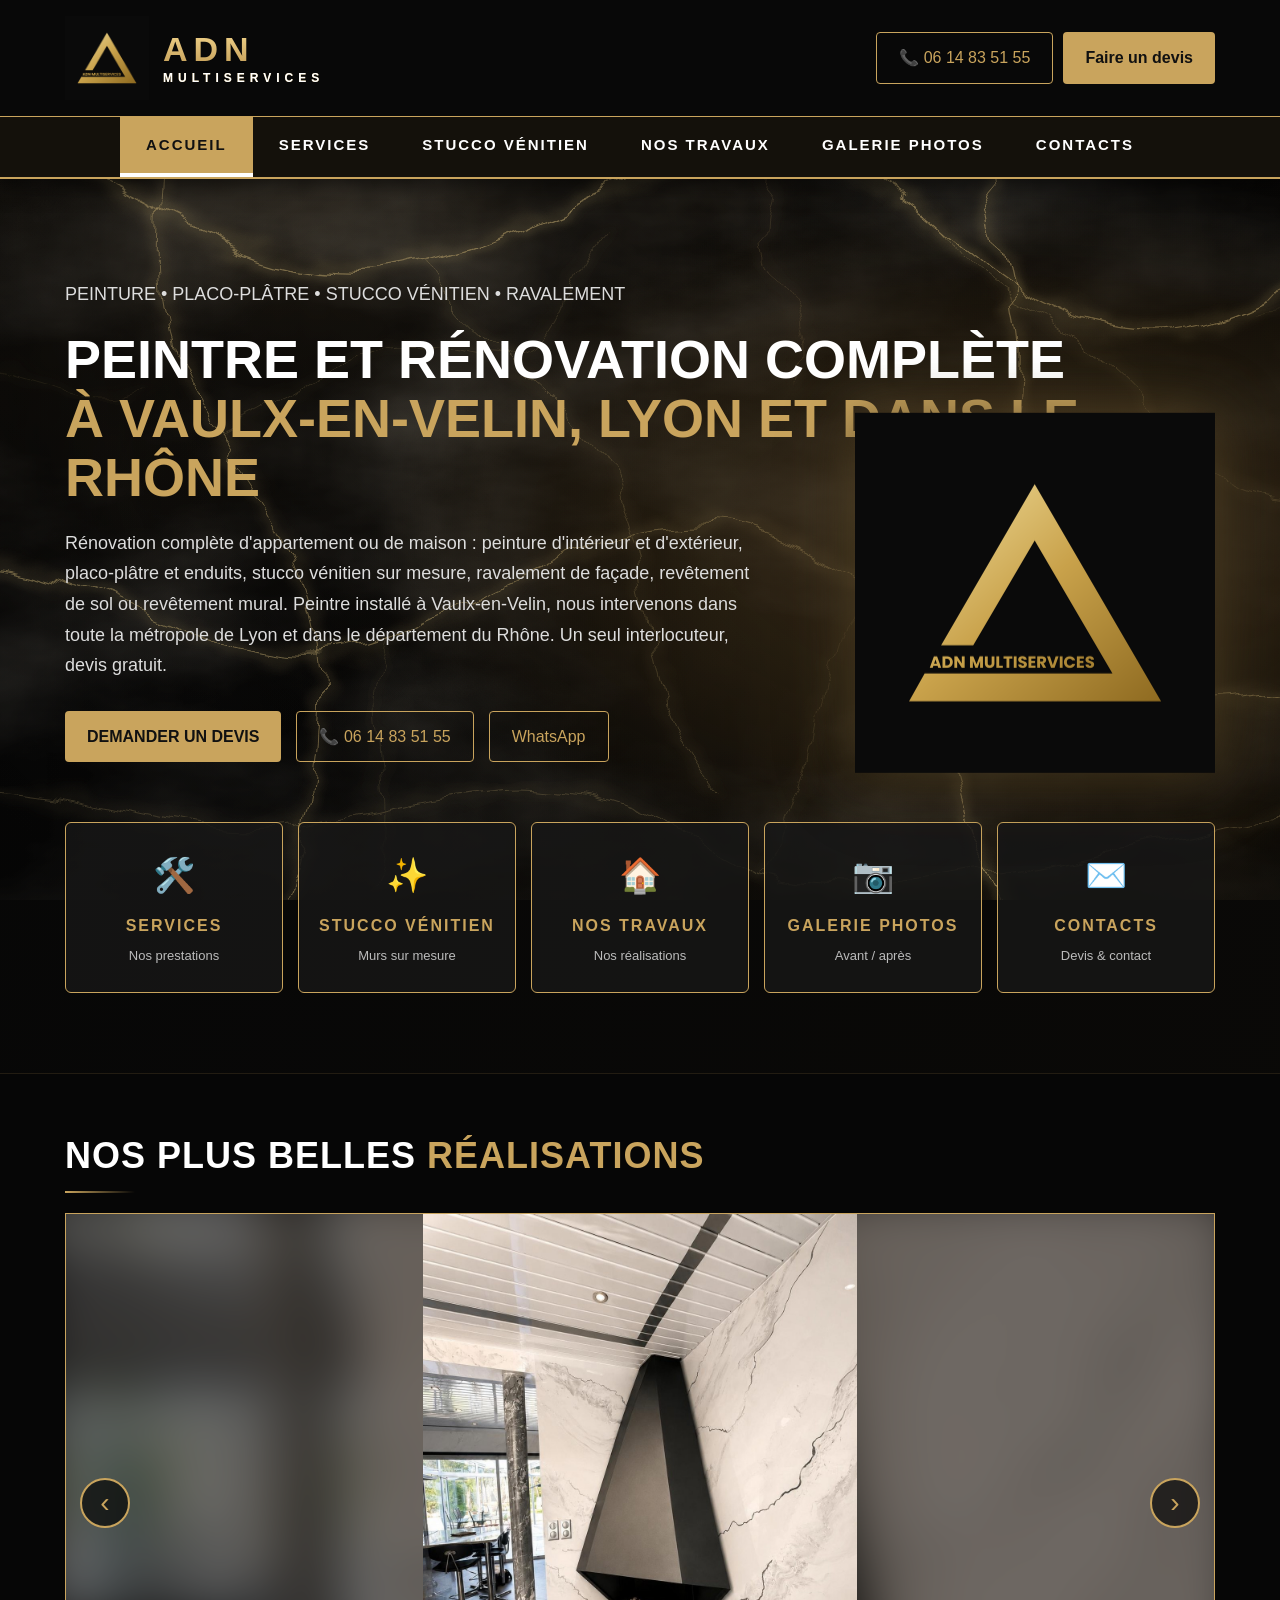
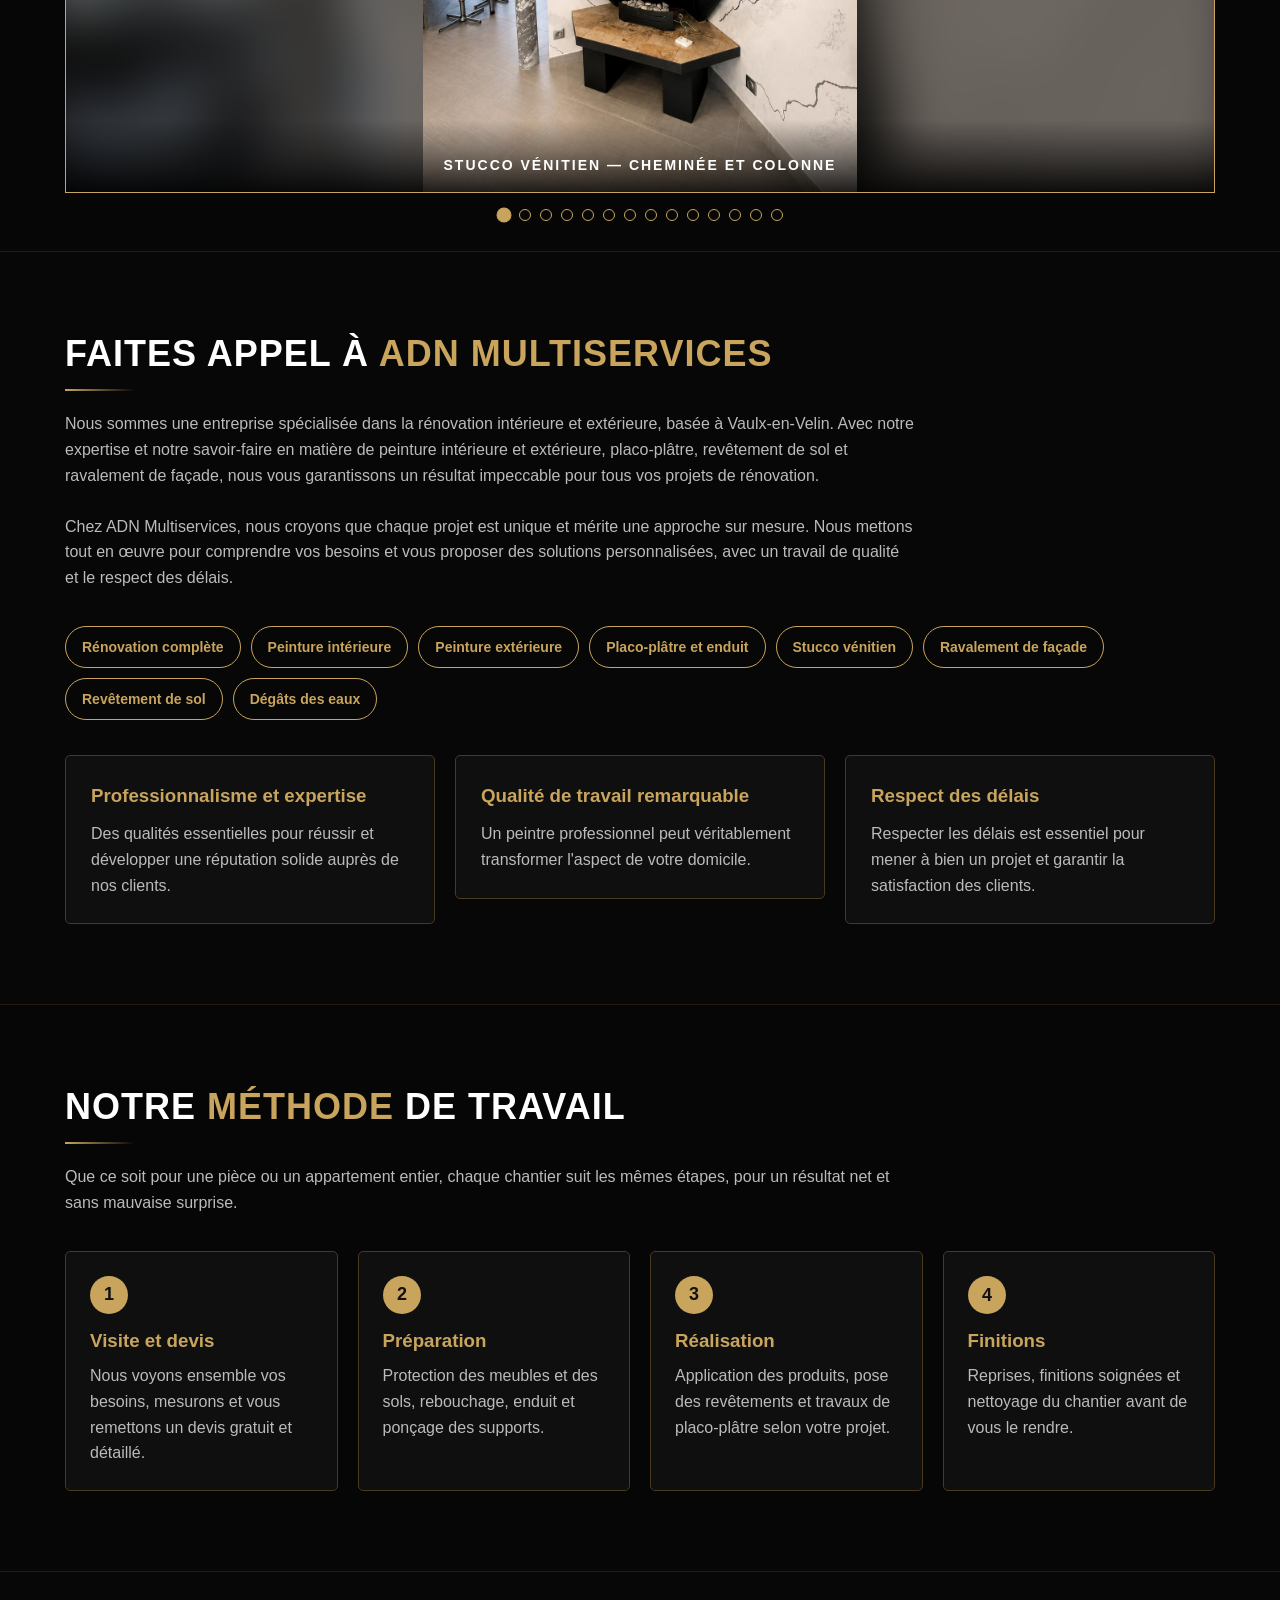
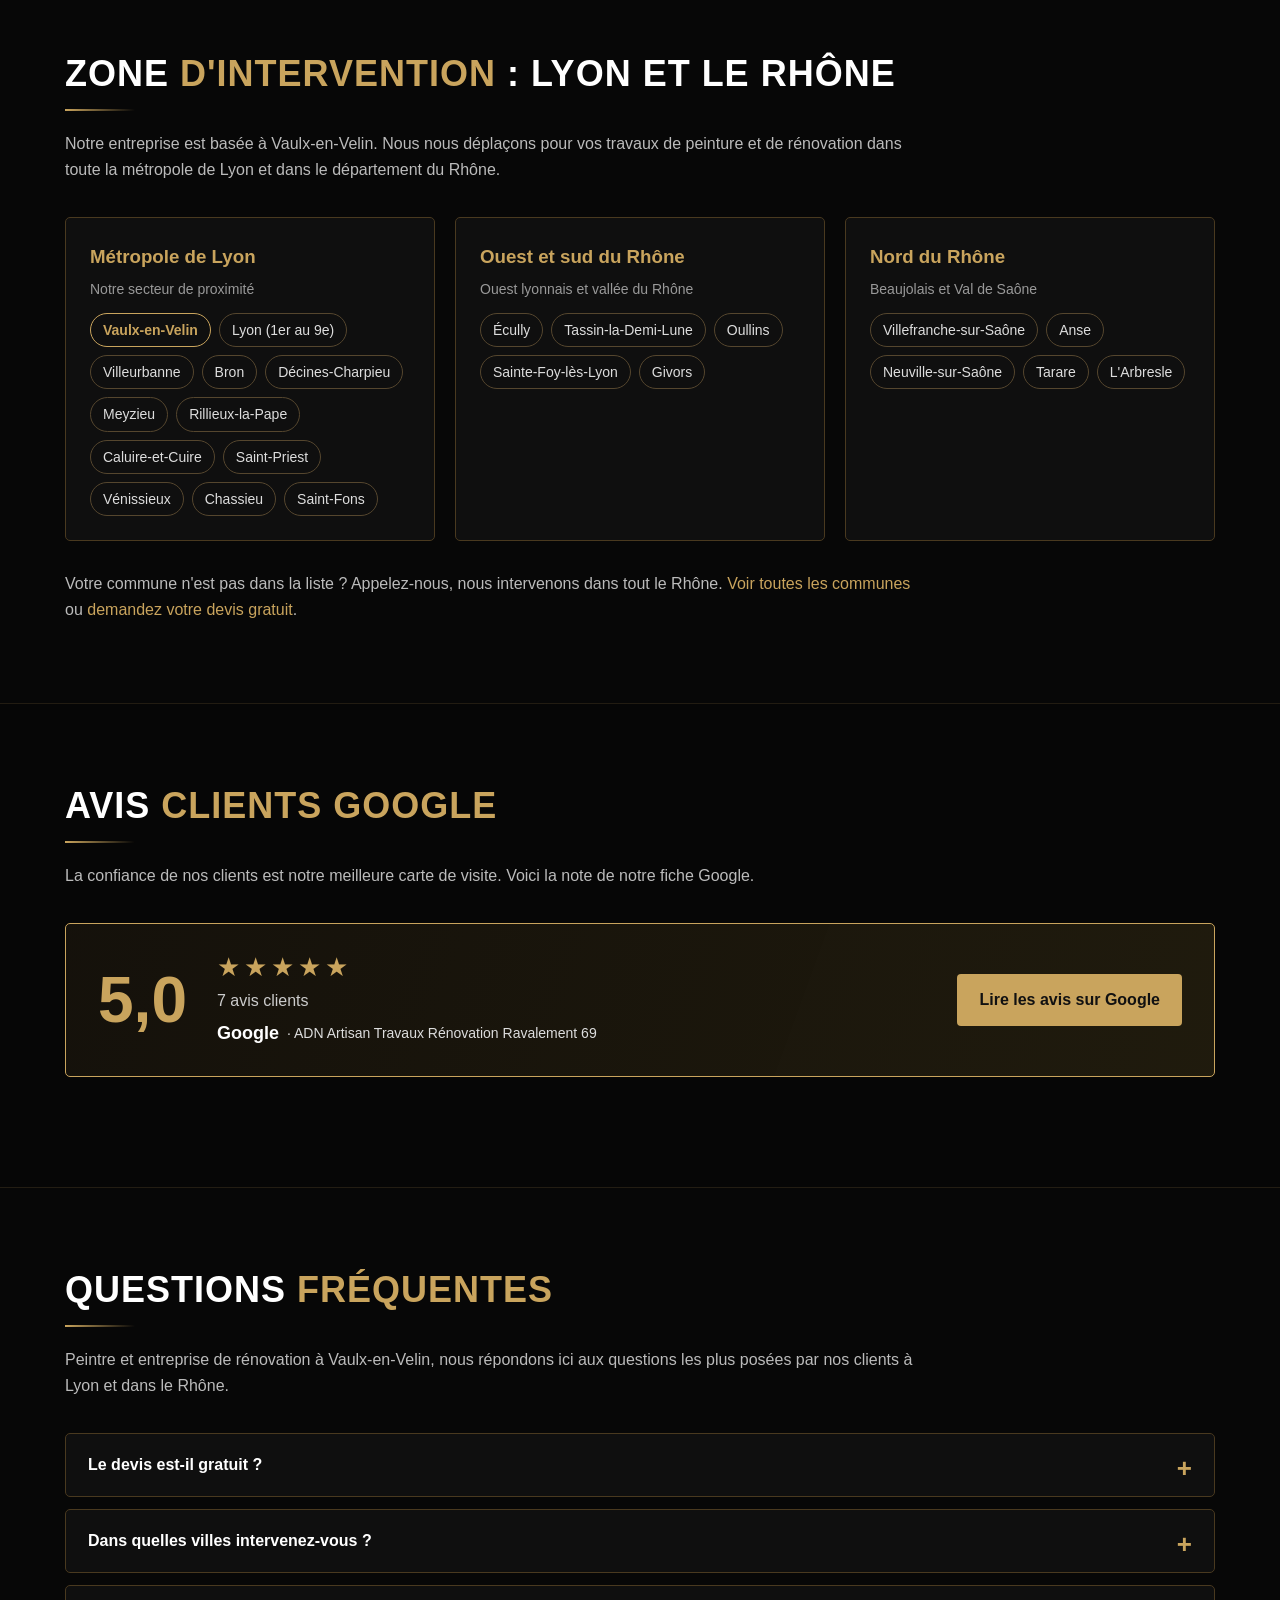
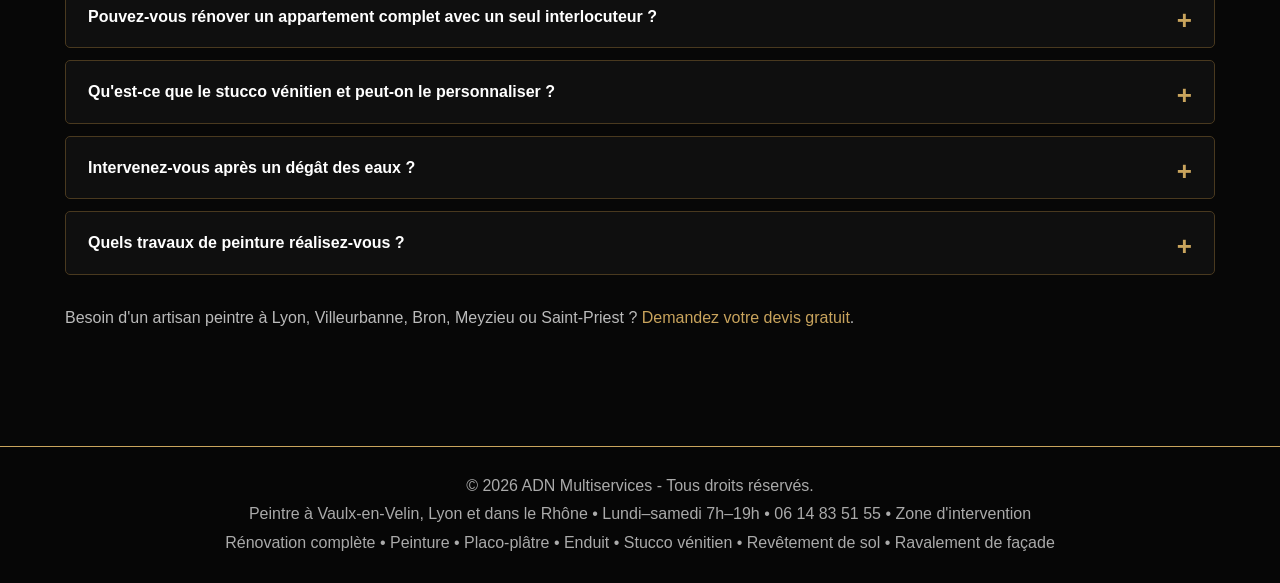
==== commit b2ce6733: "Add files via upload" ====
--- a/index.html
+++ b/index.html
@@ -444,8 +444,8 @@
 .logo-txt small{display:block;margin-top:6px;font-size:12px;letter-spacing:5px;color:#fff;-webkit-text-fill-color:#fff}
 @media(max-width:520px){.logo-txt{font-size:24px;letter-spacing:4px}.logo-txt small{font-size:9px;letter-spacing:3px}}
 /* logo de l'accueil fondu dans le décor */
-.hero-logo{opacity:.55;mix-blend-mode:screen;filter:none;-webkit-mask-image:radial-gradient(closest-side,#000 55%,transparent 100%);mask-image:radial-gradient(closest-side,#000 55%,transparent 100%)}
-@media(max-width:900px){.hero-logo{opacity:.6}}
+.hero-logo{opacity:1;mix-blend-mode:normal;filter:drop-shadow(0 0 28px rgba(201,164,93,.35)) drop-shadow(0 8px 24px rgba(0,0,0,.6));-webkit-mask-image:none;mask-image:none}
+@media(max-width:900px){.hero-logo{opacity:1}}
 </style>
 </head>
 <body>
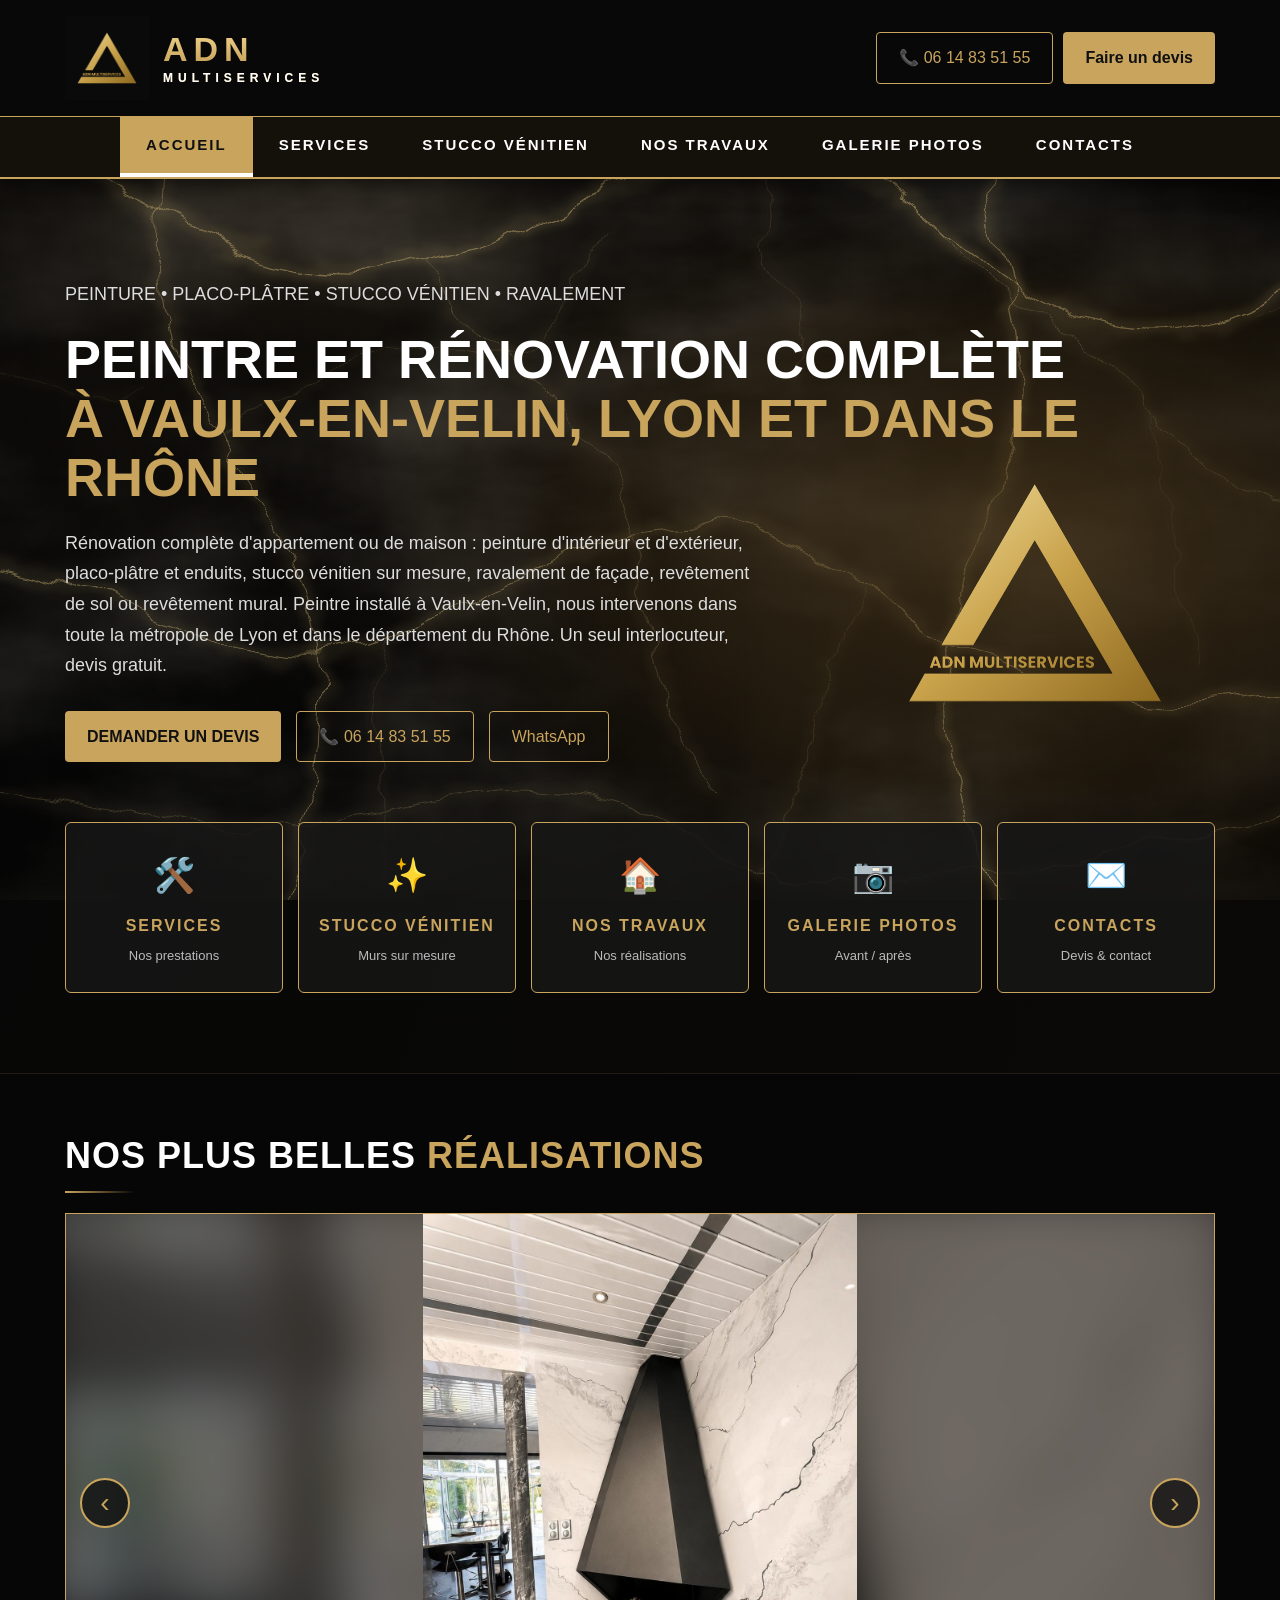
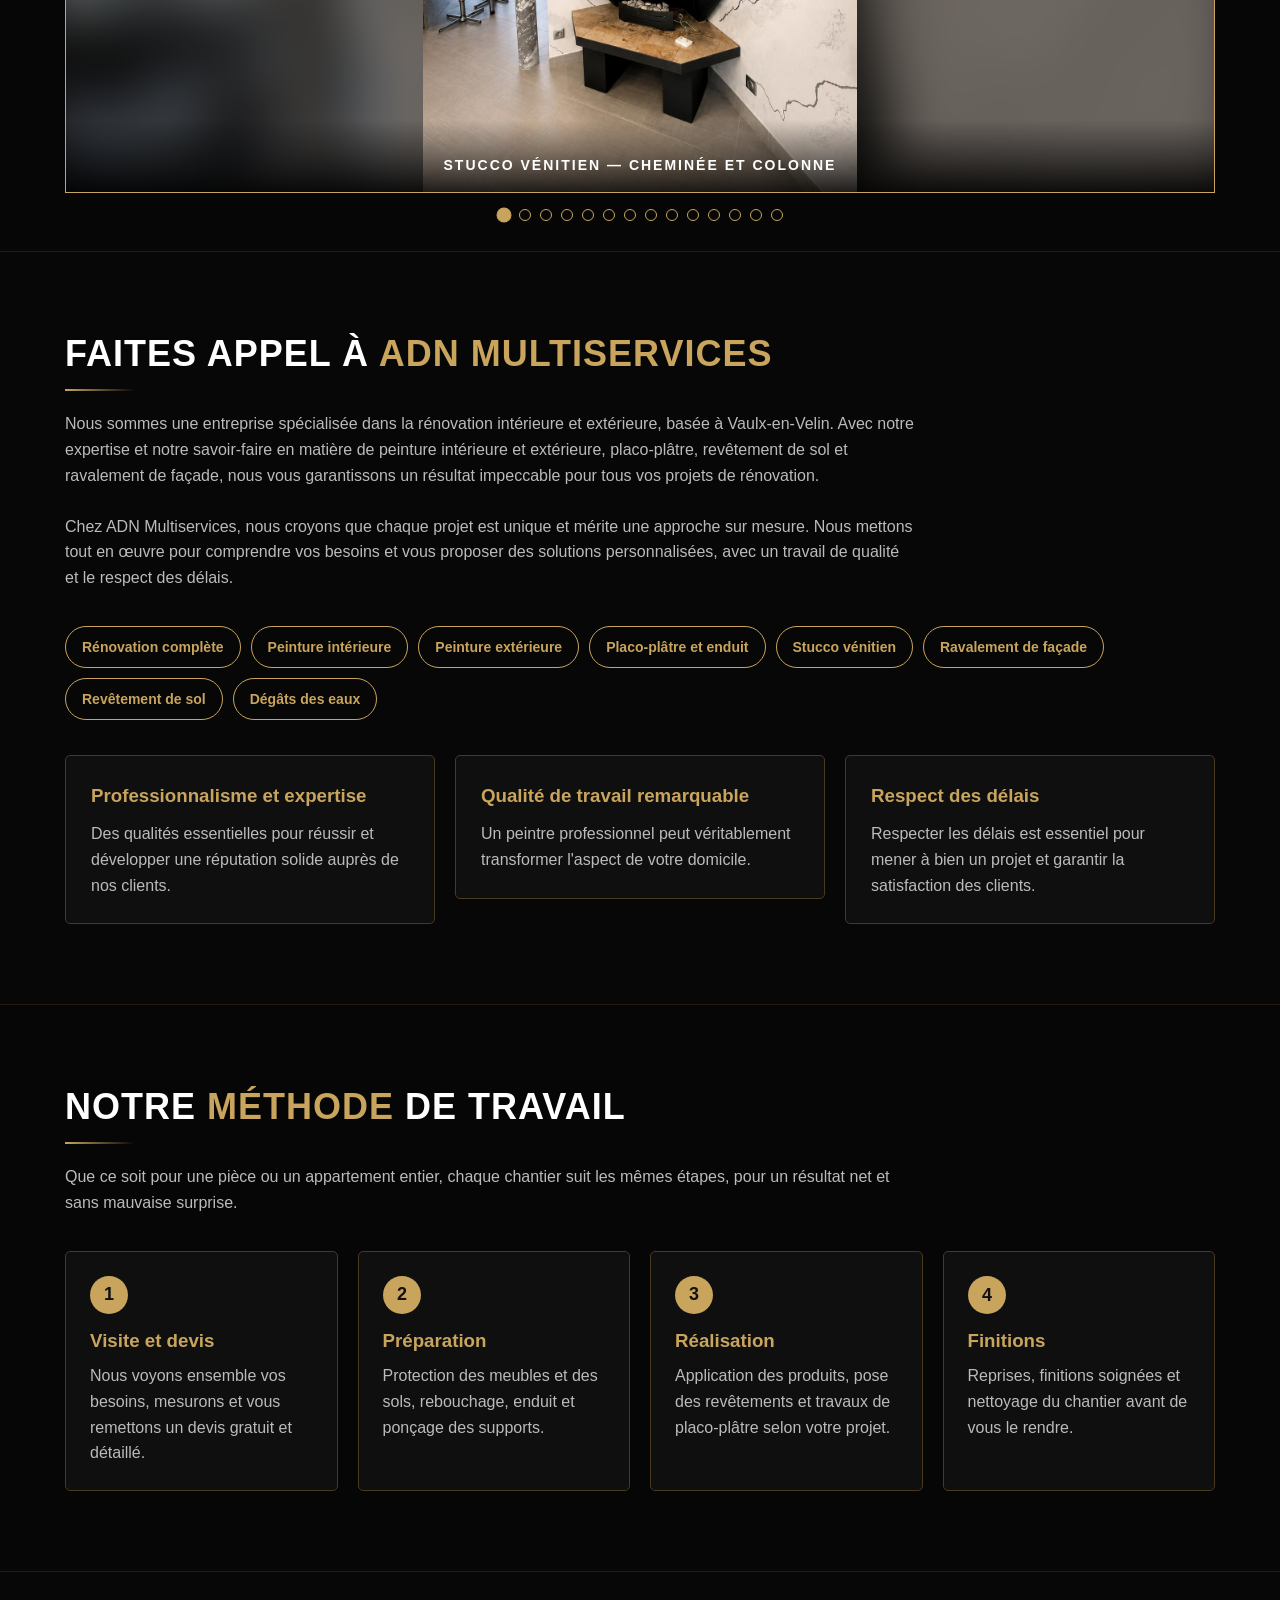
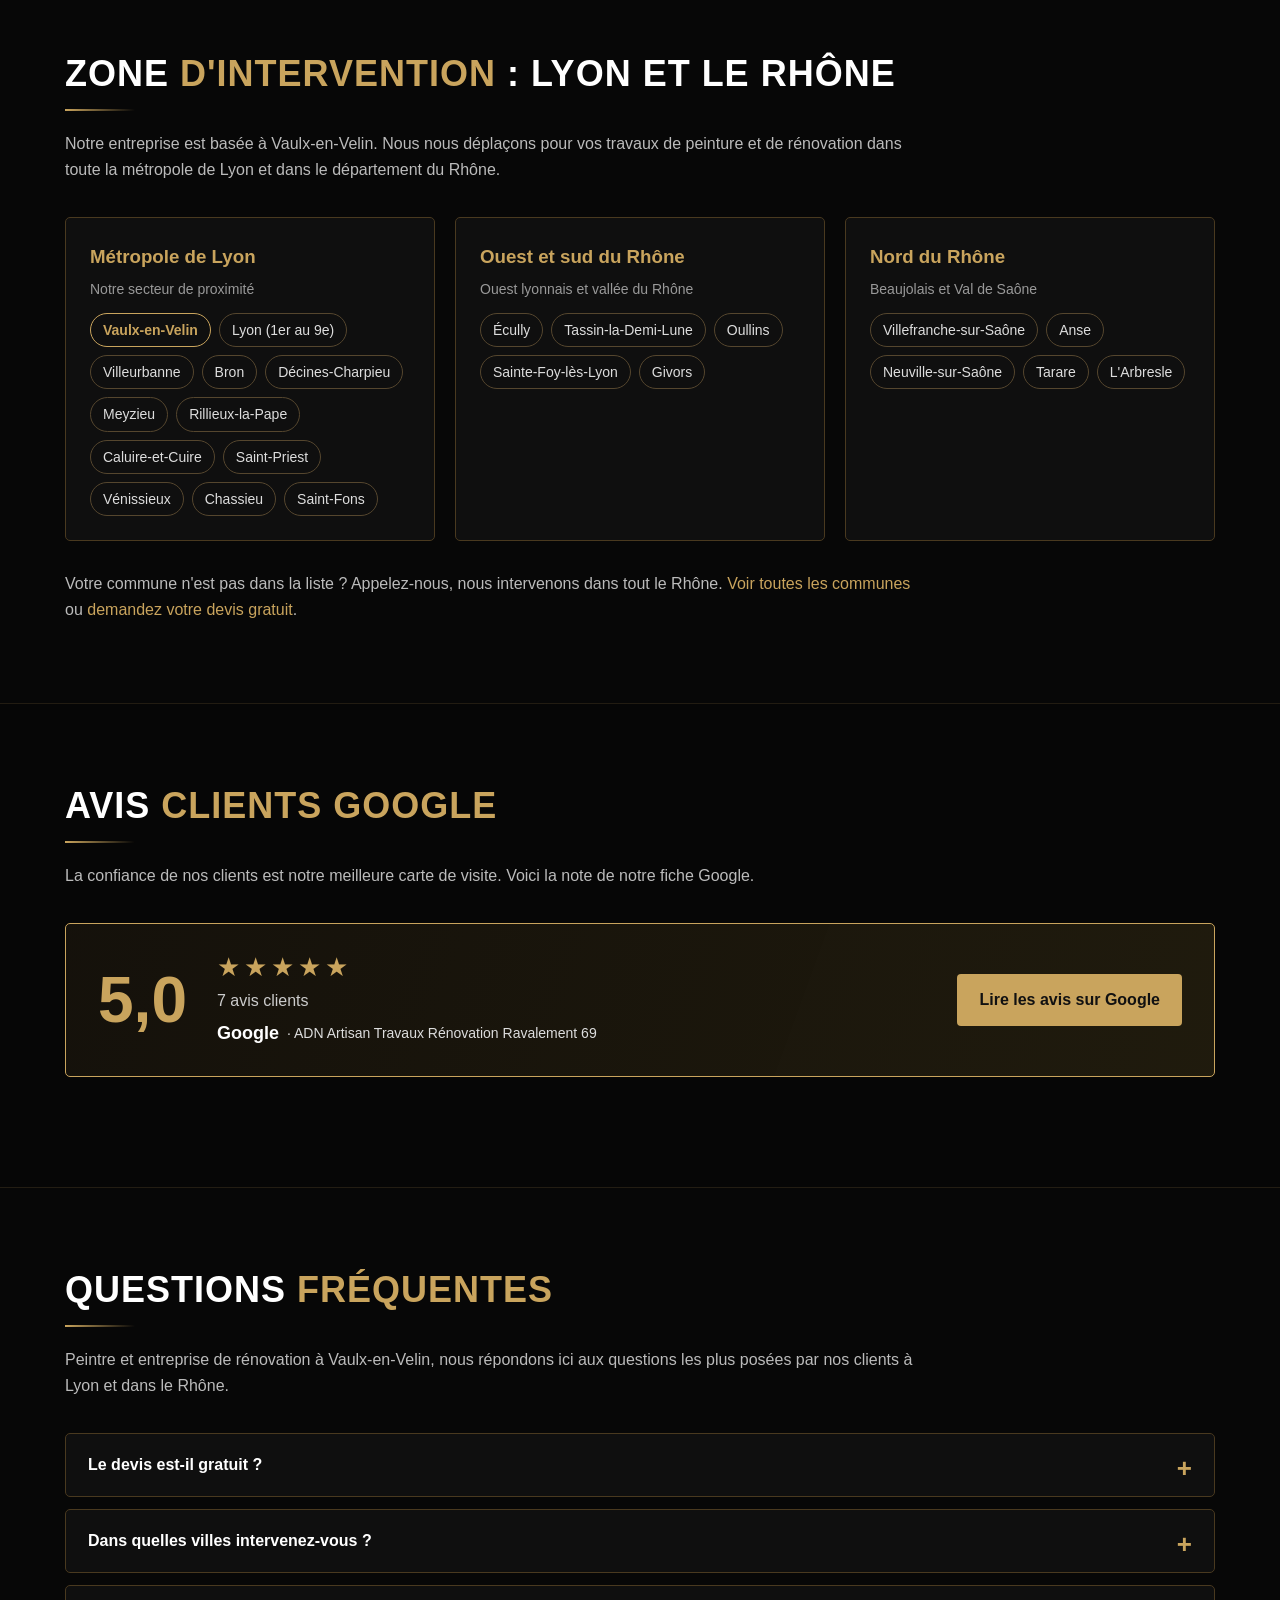
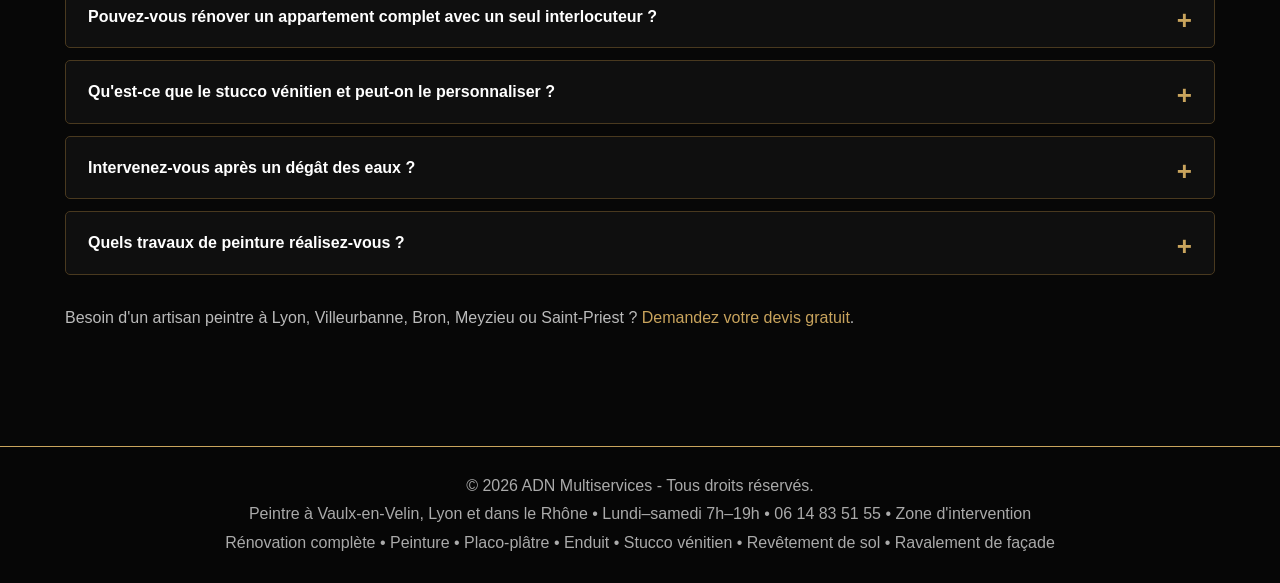
==== commit 2586bb4a: "Add files via upload" ====
--- a/index.html
+++ b/index.html
@@ -444,7 +444,7 @@
 .logo-txt small{display:block;margin-top:6px;font-size:12px;letter-spacing:5px;color:#fff;-webkit-text-fill-color:#fff}
 @media(max-width:520px){.logo-txt{font-size:24px;letter-spacing:4px}.logo-txt small{font-size:9px;letter-spacing:3px}}
 /* logo de l'accueil fondu dans le décor */
-.hero-logo{opacity:1;mix-blend-mode:normal;filter:drop-shadow(0 0 28px rgba(201,164,93,.35)) drop-shadow(0 8px 24px rgba(0,0,0,.6));-webkit-mask-image:none;mask-image:none}
+.hero-logo{opacity:1;mix-blend-mode:lighten;filter:none;background:transparent;-webkit-mask-image:none;mask-image:none}
 @media(max-width:900px){.hero-logo{opacity:1}}
 </style>
 </head>
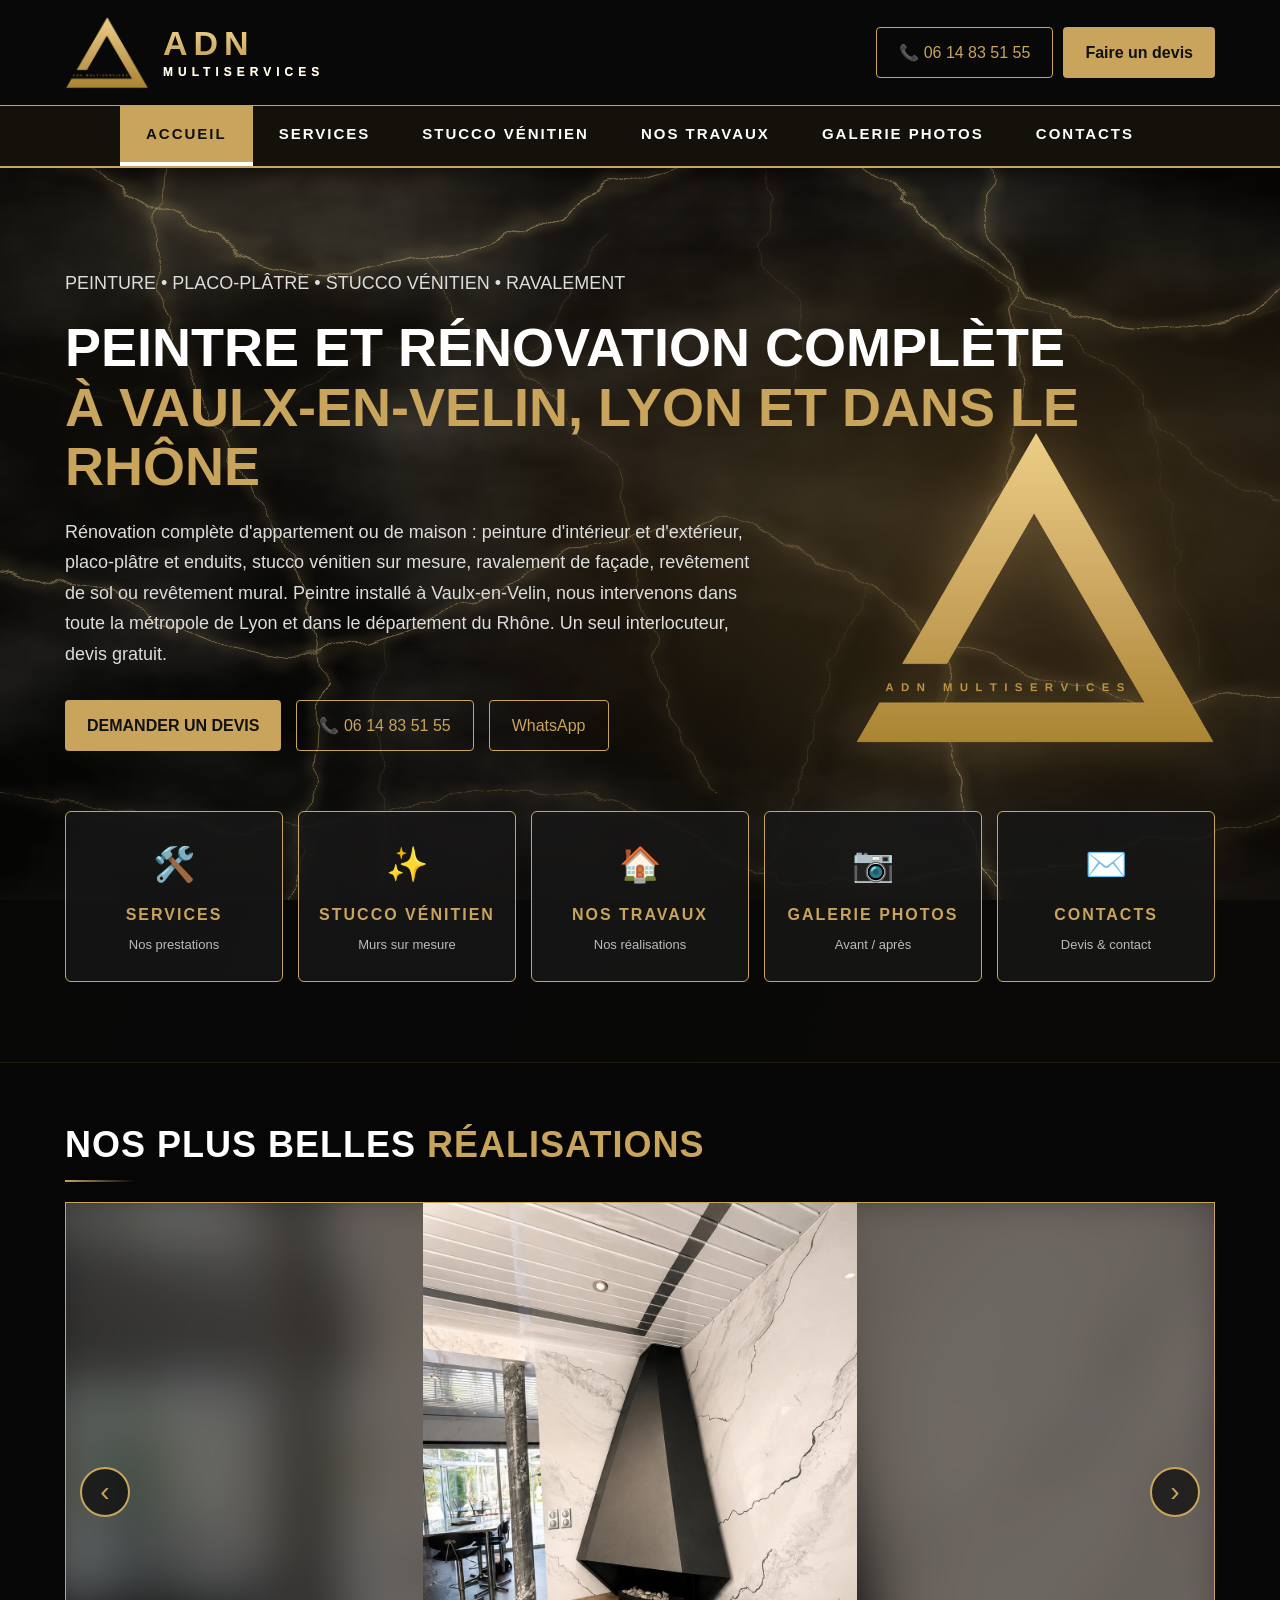
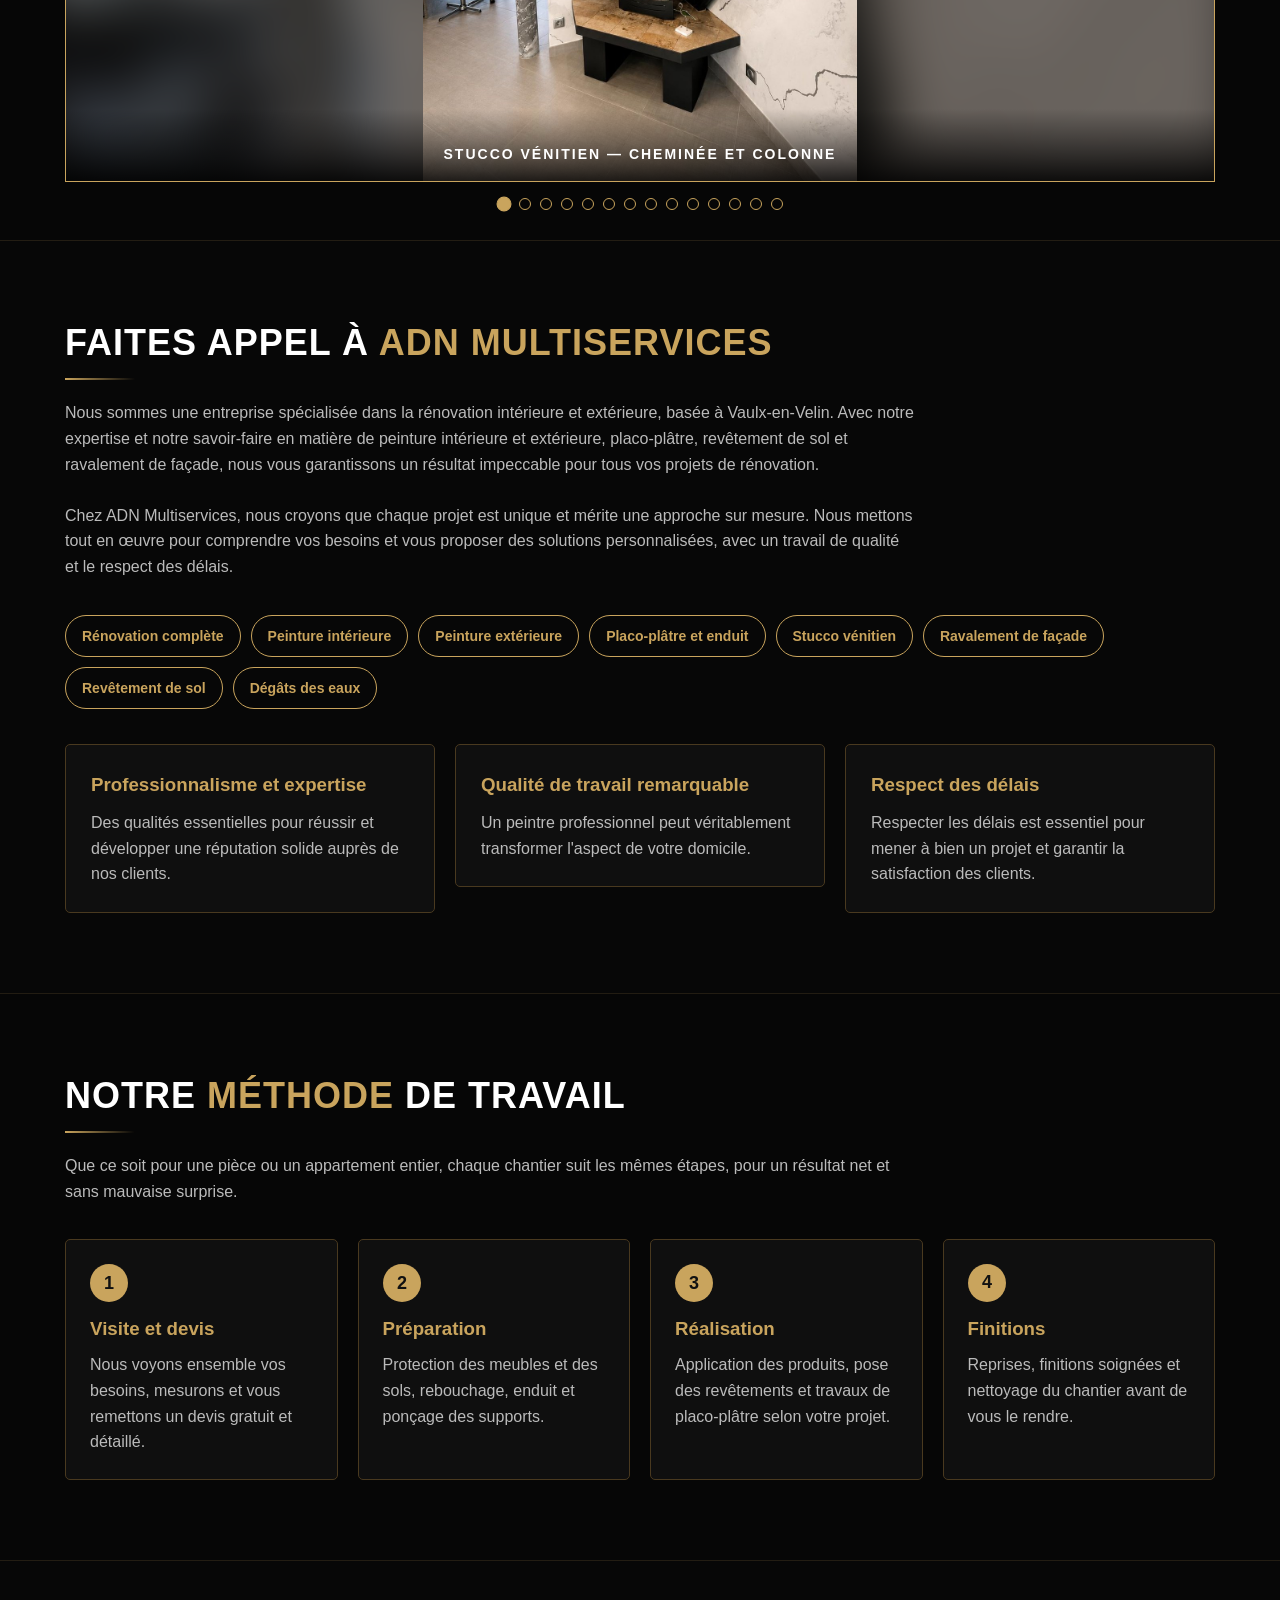
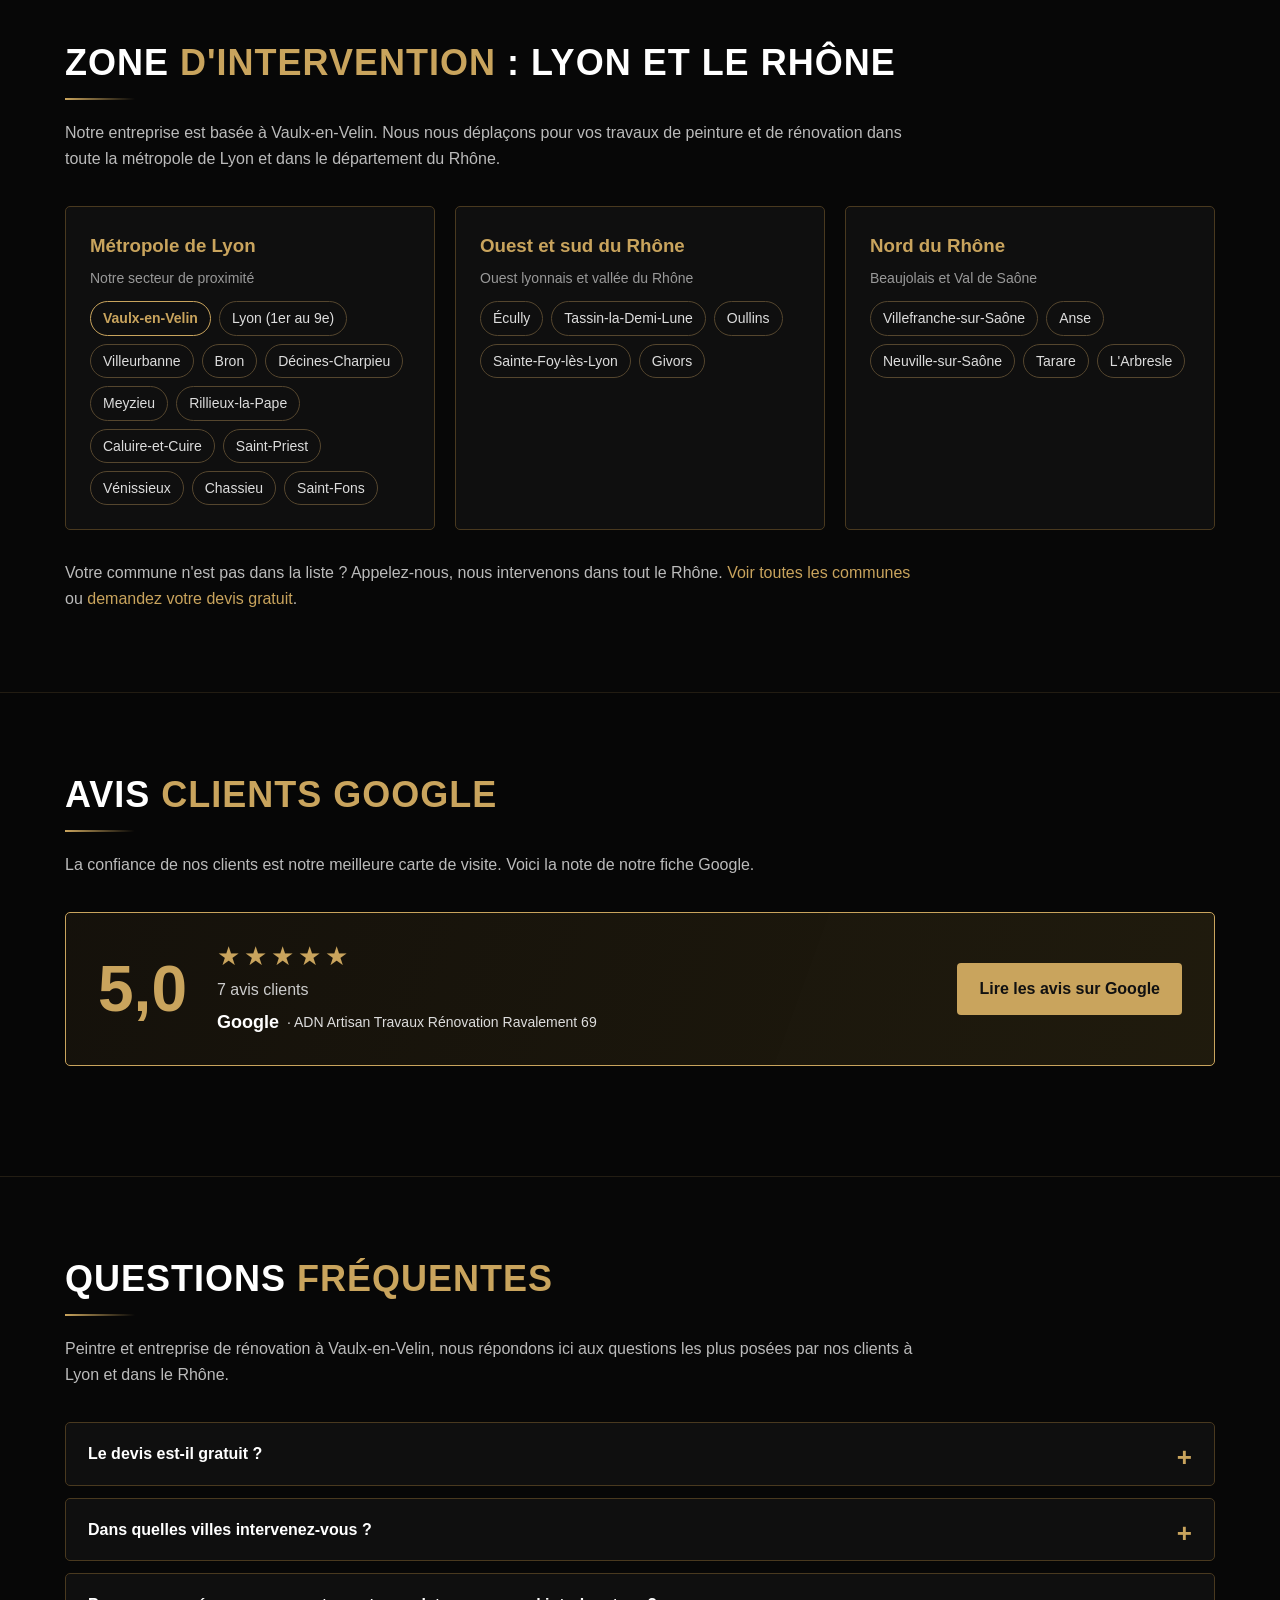
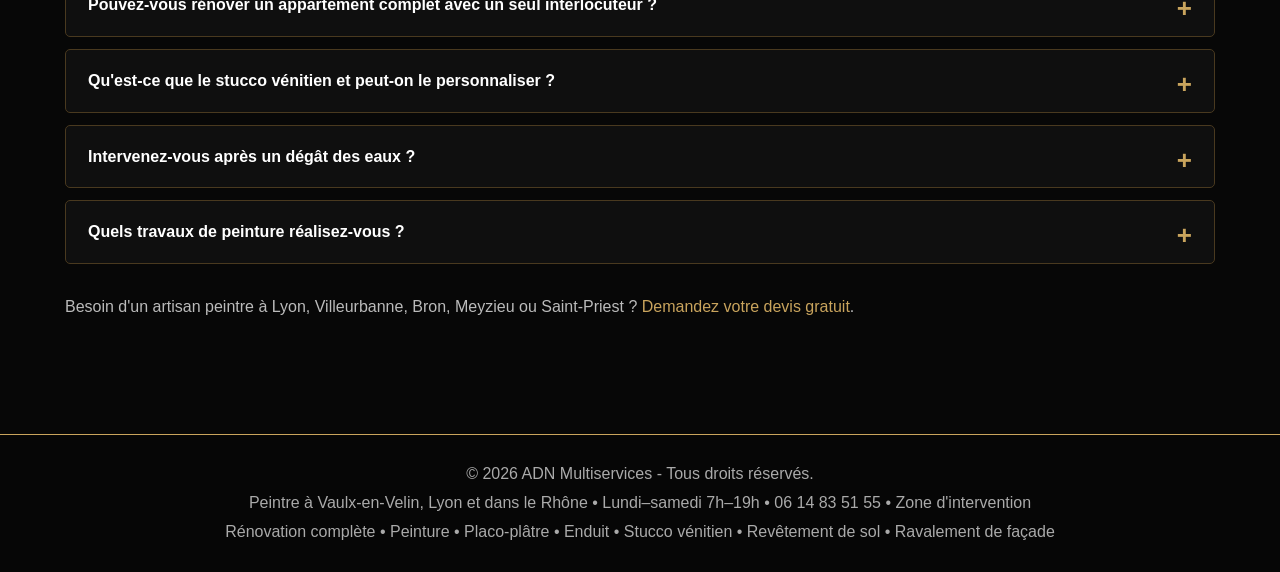
==== commit b3540cee: "Add files via upload" ====
--- a/index.html
+++ b/index.html
@@ -446,14 +446,41 @@
 /* logo de l'accueil fondu dans le décor */
 .hero-logo{opacity:1;mix-blend-mode:lighten;filter:none;background:transparent;-webkit-mask-image:none;mask-image:none}
 @media(max-width:900px){.hero-logo{opacity:1}}
+
+/* logo : pas de fond, image transparente intégrée */
+.logo img{height:auto;width:84px;object-fit:contain}
+.hero-logo{mix-blend-mode:normal;opacity:1;filter:drop-shadow(0 0 26px rgba(201,164,93,.28))}
+body{overflow-x:clip}
+/* ===== MOBILE ===== */
+@media(max-width:750px){
+ .topbar{flex-wrap:nowrap;gap:8px;padding:8px 0}
+ .top-actions{display:flex;flex-wrap:nowrap;gap:6px;flex:none}
+ .top-actions .outline,.top-actions .btn{padding:10px 12px;font-size:14px;white-space:nowrap}
+ .top-actions .num{display:none}
+ .logo{gap:10px;min-width:0}
+ .logo img{width:54px}
+ .logo-txt{font-size:20px;letter-spacing:3px}
+ .logo-txt small{font-size:8px;letter-spacing:2px;margin-top:4px}
+ .catbar ul{flex-wrap:wrap;justify-content:center;overflow:visible}
+ .catbar a{padding:11px 12px;font-size:12px;letter-spacing:1px}
+ .hero{padding:40px 0 50px}
+ .hero .container{text-align:center}
+ .hero p{margin-left:auto;margin-right:auto;font-size:16px}
+ .actions{justify-content:center}
+ .tiles{grid-template-columns:1fr 1fr;margin-top:40px}
+ .tiles .tile:last-child{grid-column:1/-1}
+ h2{font-size:28px}
+ h2::after{margin-left:0}
+}
+@media(max-width:380px){.logo-txt{font-size:17px;letter-spacing:2px}.top-actions .btn{padding:10px 9px;font-size:13px}}
 </style>
 </head>
 <body>
 <header>
   <div class="container topbar">
-    <a href="#accueil" class="logo"><img src="images/logo-adn-multiservices.png" alt="ADN Multiservices – peintre à Vaulx-en-Velin" width="84" height="84"><span class="logo-txt">ADN<small>MULTISERVICES</small></span></a>
+    <a href="#accueil" class="logo"><img src="[data-uri]" alt="ADN Multiservices – peintre à Vaulx-en-Velin" width="84" height="73"><span class="logo-txt">ADN<small>MULTISERVICES</small></span></a>
     <div class="top-actions">
-      <a href="tel:+33614835155" class="outline">📞 06 14 83 51 55</a>
+      <a href="tel:+33614835155" class="outline" aria-label="Appeler le 06 14 83 51 55">📞<span class="num"> 06 14 83 51 55</span></a>
       <a href="#devis" class="btn">Faire un devis</a>
     </div>
   </div>
@@ -469,7 +496,7 @@
 
 <section class="hero" id="accueil" data-page="accueil">
   <div class="container">
-    <img class="hero-logo" src="images/logo-adn-multiservices.png" alt="Logo ADN Multiservices">
+    <img class="hero-logo" src="[data-uri]" alt="Logo ADN Multiservices">
     <p class="gold">PEINTURE • PLACO-PLÂTRE • STUCCO VÉNITIEN • RAVALEMENT</p>
     <h1>PEINTRE ET RÉNOVATION COMPLÈTE<br><span class="gold">À VAULX-EN-VELIN, LYON ET DANS LE RHÔNE</span></h1>
     <p>Rénovation complète d'appartement ou de maison : peinture d'intérieur et d'extérieur, placo-plâtre et enduits, stucco vénitien sur mesure, ravalement de façade, revêtement de sol ou revêtement mural. Peintre installé à Vaulx-en-Velin, nous intervenons dans toute la métropole de Lyon et dans le département du Rhône. Un seul interlocuteur, devis gratuit.</p>
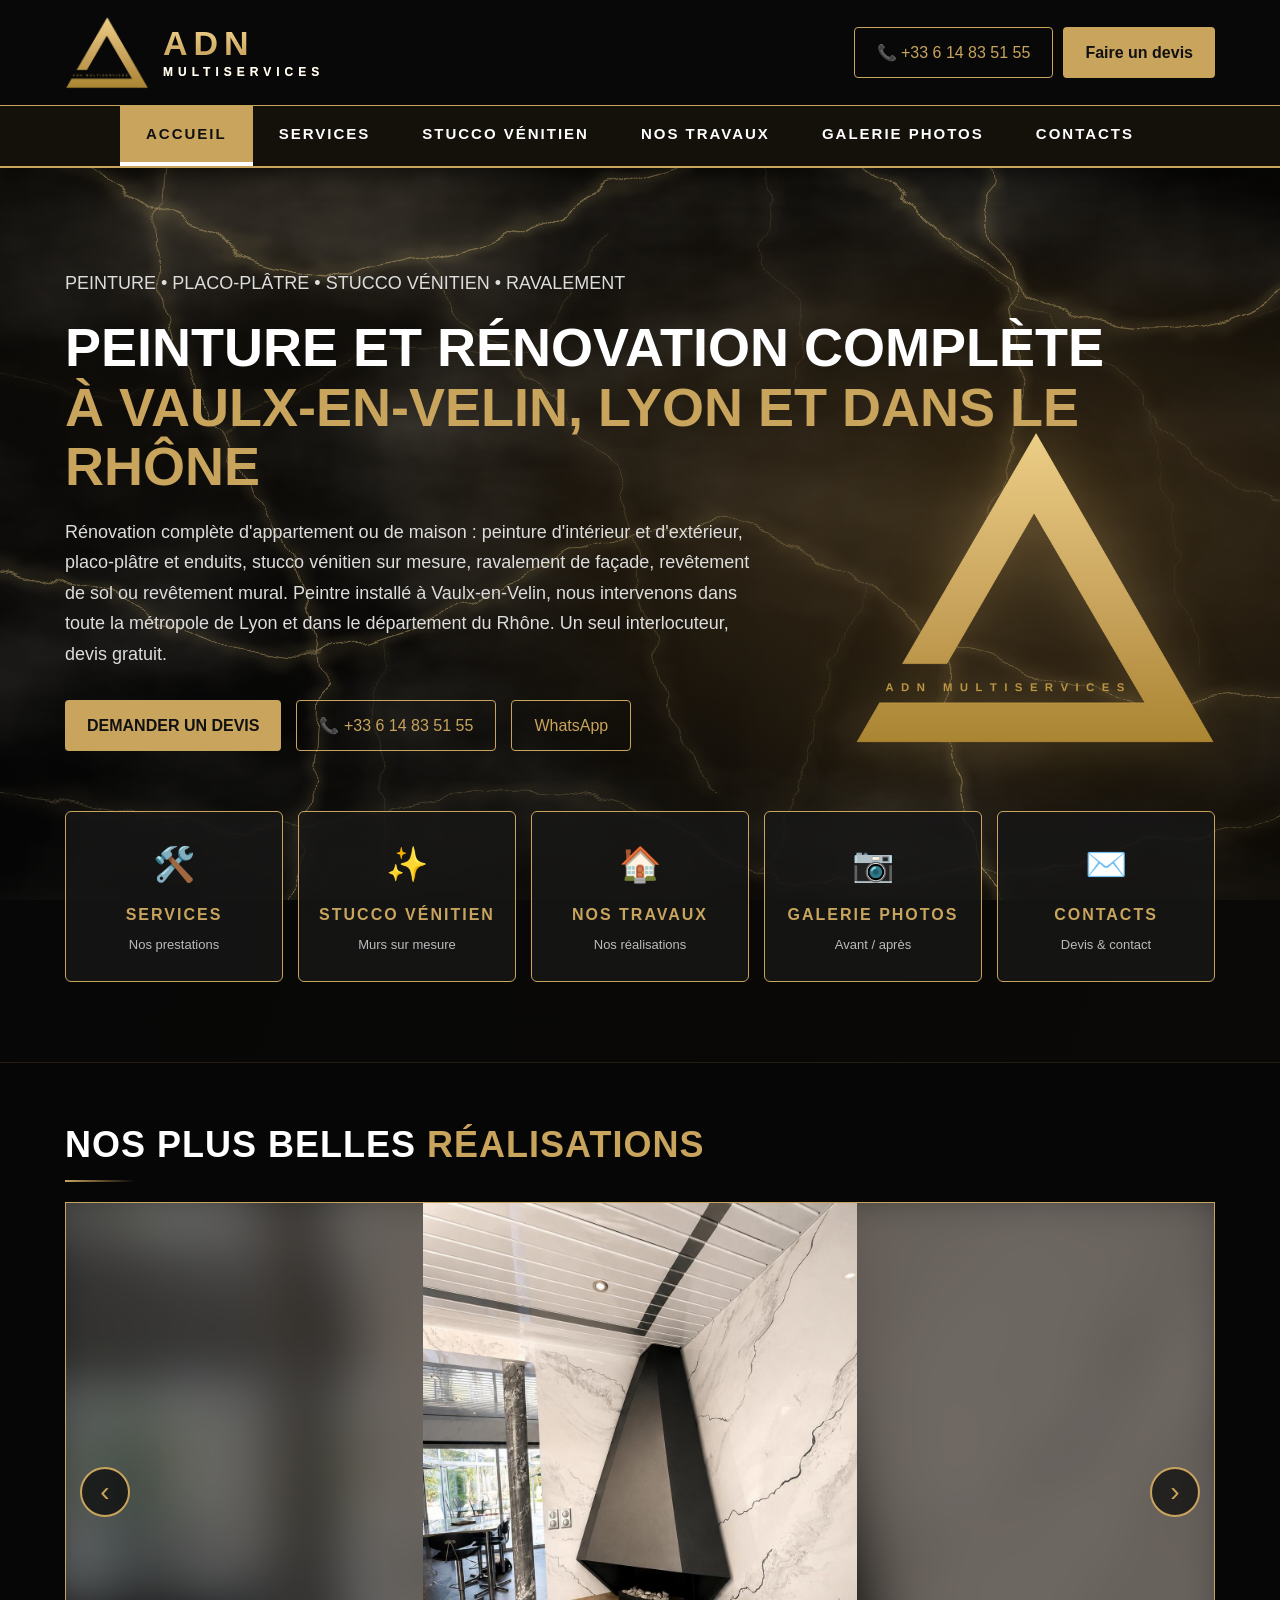
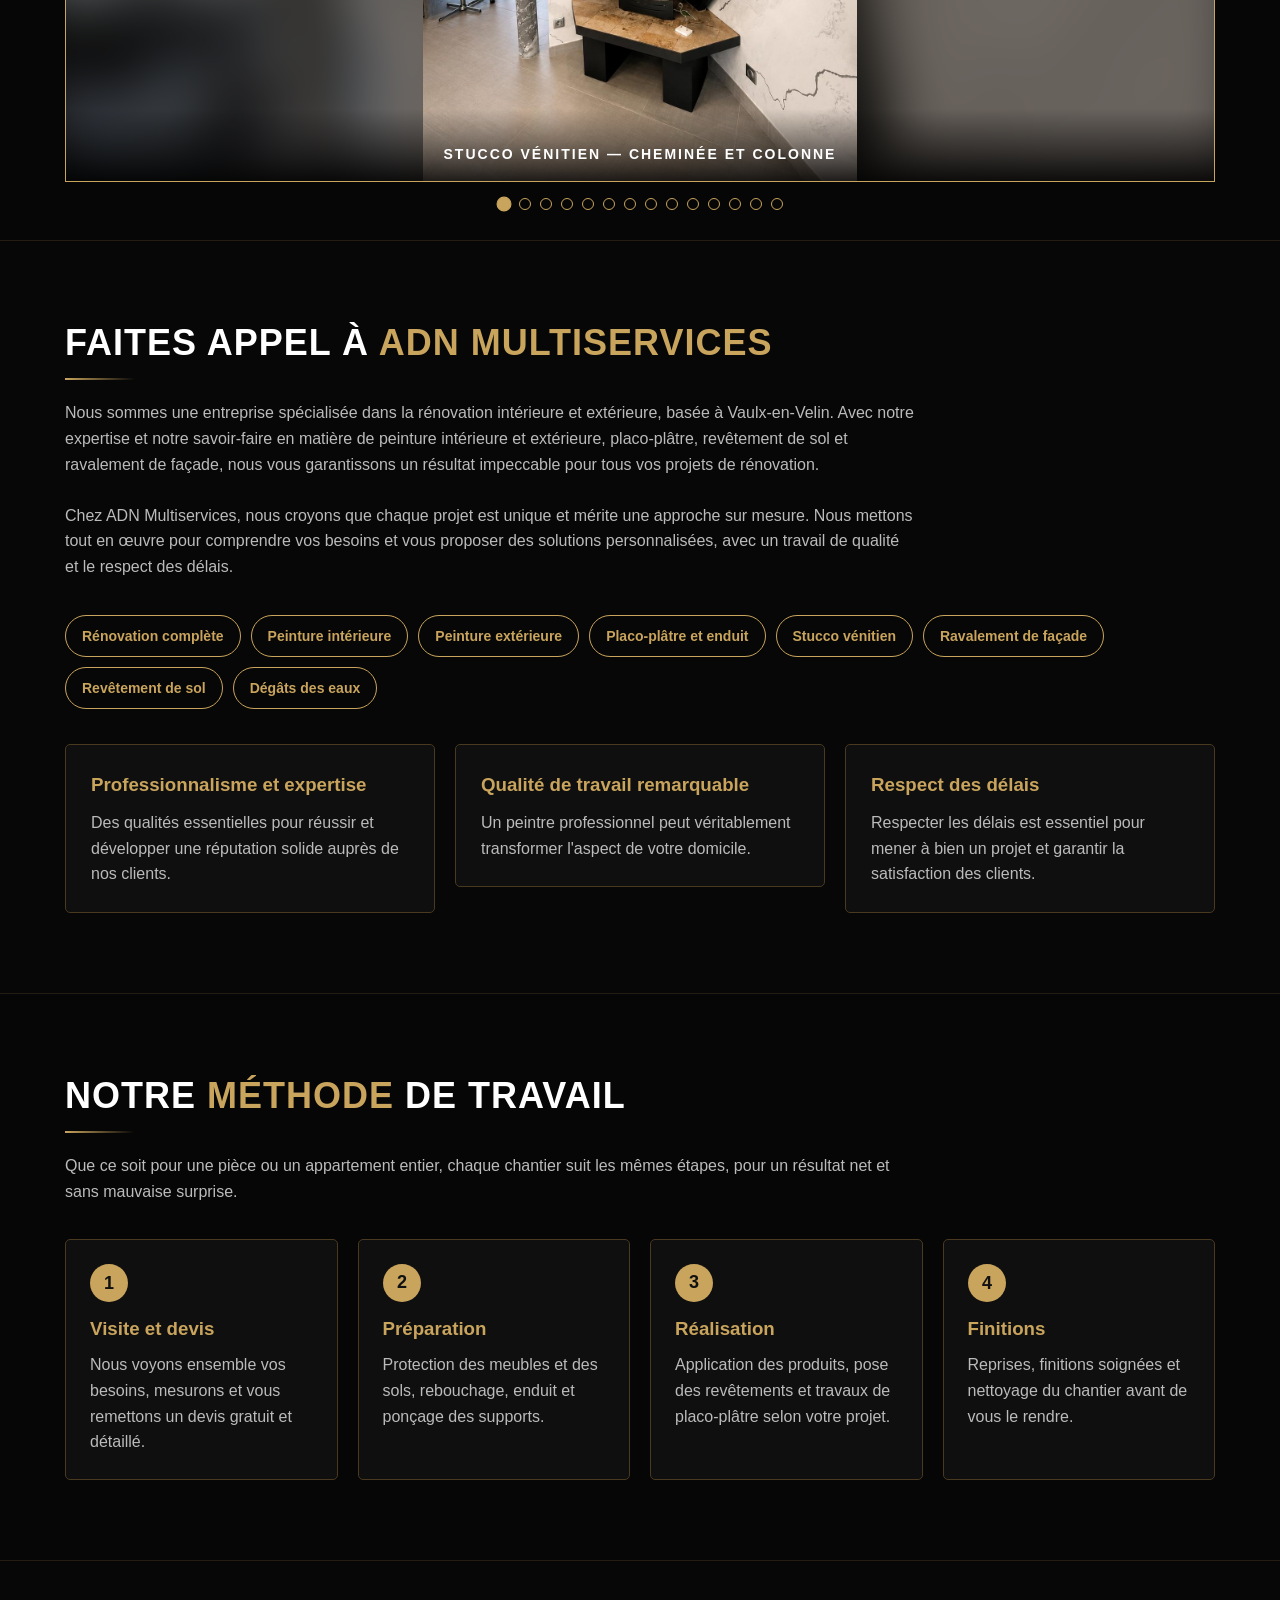
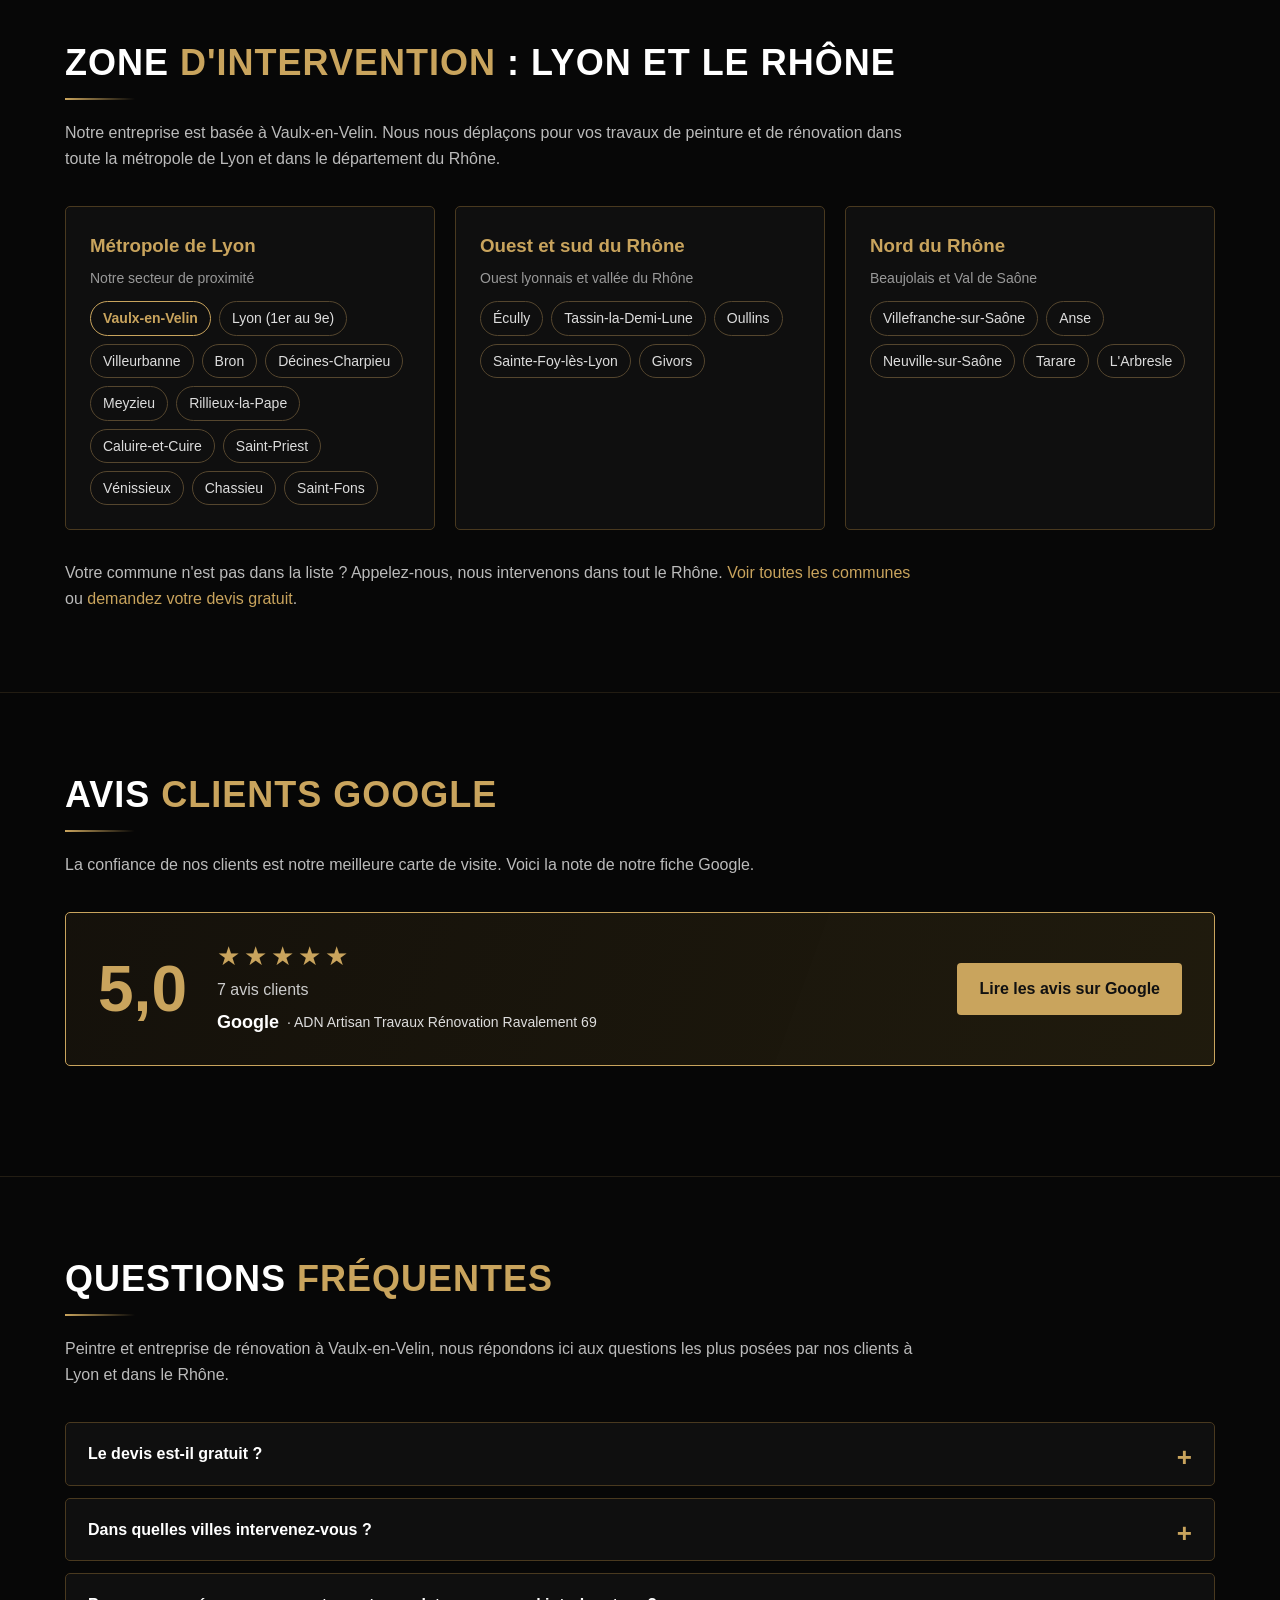
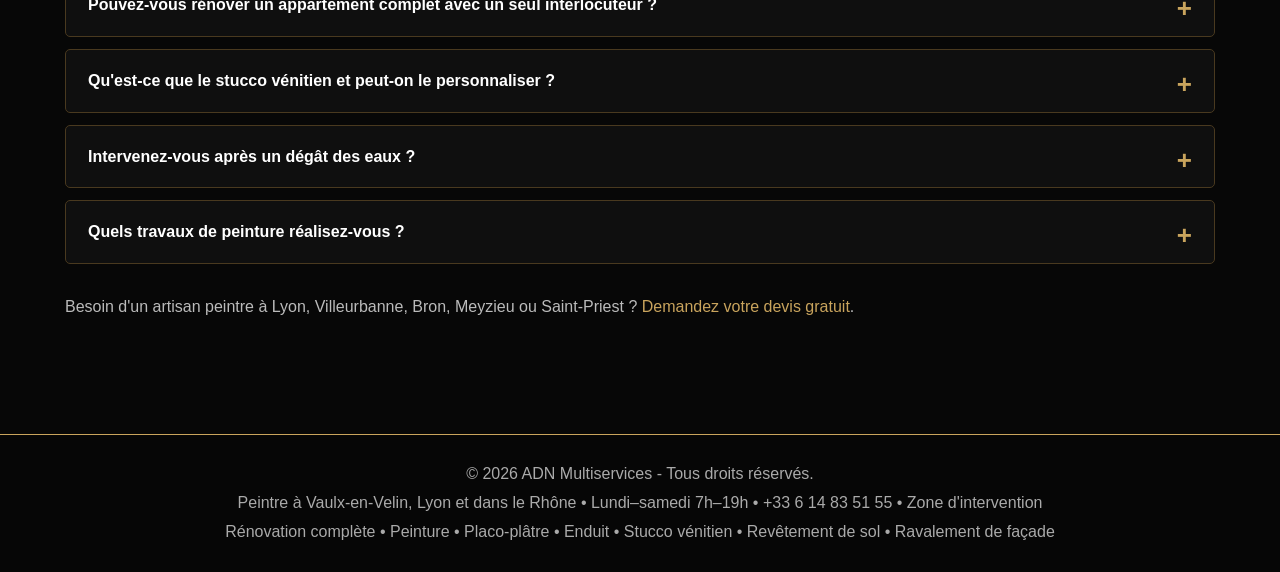
==== commit 9b52f184: "Add files via upload" ====
--- a/index.html
+++ b/index.html
@@ -6,7 +6,7 @@
 <link rel="apple-touch-icon" href="images/favicon.png">
 <meta name="viewport" content="width=device-width, initial-scale=1.0">
 <title>Peintre à Vaulx-en-Velin & Lyon | Rénovation – ADN Multiservices</title>
-<meta name="description" content="Peintre à Vaulx-en-Velin, à Lyon et dans le Rhône : rénovation d'appartement, peinture, stucco vénitien, placo, façade. Devis gratuit au 06 14 83 51 55.">
+<meta name="description" content="Peintre à Vaulx-en-Velin, à Lyon et dans le Rhône : rénovation d'appartement, peinture, stucco vénitien, placo, façade. Devis gratuit au +33 6 14 83 51 55.">
 <meta name="robots" content="index, follow, max-image-preview:large">
 <meta name="theme-color" content="#0b0b0b">
 <link rel="canonical" href="https://adn-multiservices.fr/">
@@ -34,7 +34,7 @@
  "image": "https://adn-multiservices.fr/images/apercu-partage.jpg",
  "description": "Peintre et entreprise de rénovation basée à Vaulx-en-Velin, qui intervient à Lyon et dans tout le Rhône : peinture, placo-plâtre et enduits, stucco vénitien, ravalement de façade, revêtements de sol, salle de bain.",
  "telephone": "+33614835155",
- "email": "adn.multiservices@hotmail.com",
+ "email": "contact@adn-multiservices.fr",
  "address": {
   "@type": "PostalAddress",
   "addressLocality": "Vaulx-en-Velin",
@@ -185,7 +185,7 @@
    "name": "Le devis est-il gratuit ?",
    "acceptedAnswer": {
     "@type": "Answer",
-    "text": "Oui, le devis est gratuit et sans engagement. Vous pouvez nous appeler au 06 14 83 51 55, nous écrire sur WhatsApp ou remplir le formulaire de devis du site en décrivant votre projet."
+    "text": "Oui, le devis est gratuit et sans engagement. Vous pouvez nous appeler au +33 6 14 83 51 55, nous écrire sur WhatsApp ou remplir le formulaire de devis du site en décrivant votre projet."
    }
   },
   {
@@ -209,7 +209,7 @@
    "name": "Qu'est-ce que le stucco vénitien et peut-on le personnaliser ?",
    "acceptedAnswer": {
     "@type": "Answer",
-    "text": "Le stucco vénitien est un enduit décoratif appliqué en fines couches puis poli à la main, qui donne aux murs l'aspect du marbre. Couleurs, veinages, motifs et brillance (mat, satiné ou effet miroir) sont choisis avec vous, et nous pouvons réaliser des échantillons sur demande."
+    "text": "Le stucco vénitien est un enduit décoratif appliqué en fines couches puis poli à la main, qui donne aux murs l'aspect du marbre. Les couleurs et les veinages (veines fines ou marquées, effet marbre) sont choisis avec vous, avec une finition extra brillante, et nous pouvons réaliser des échantillons sur demande."
    }
   },
   {
@@ -480,7 +480,7 @@
   <div class="container topbar">
     <a href="#accueil" class="logo"><img src="[data-uri]" alt="ADN Multiservices – peintre à Vaulx-en-Velin" width="84" height="73"><span class="logo-txt">ADN<small>MULTISERVICES</small></span></a>
     <div class="top-actions">
-      <a href="tel:+33614835155" class="outline" aria-label="Appeler le 06 14 83 51 55">📞<span class="num"> 06 14 83 51 55</span></a>
+      <a href="tel:+33614835155" class="outline" aria-label="Appeler le +33 6 14 83 51 55">📞<span class="num"> +33 6 14 83 51 55</span></a>
       <a href="#devis" class="btn">Faire un devis</a>
     </div>
   </div>
@@ -498,11 +498,11 @@
   <div class="container">
     <img class="hero-logo" src="[data-uri]" alt="Logo ADN Multiservices">
     <p class="gold">PEINTURE • PLACO-PLÂTRE • STUCCO VÉNITIEN • RAVALEMENT</p>
-    <h1>PEINTRE ET RÉNOVATION COMPLÈTE<br><span class="gold">À VAULX-EN-VELIN, LYON ET DANS LE RHÔNE</span></h1>
+    <h1>PEINTURE ET RÉNOVATION COMPLÈTE<br><span class="gold">À VAULX-EN-VELIN, LYON ET DANS LE RHÔNE</span></h1>
     <p>Rénovation complète d'appartement ou de maison : peinture d'intérieur et d'extérieur, placo-plâtre et enduits, stucco vénitien sur mesure, ravalement de façade, revêtement de sol ou revêtement mural. Peintre installé à Vaulx-en-Velin, nous intervenons dans toute la métropole de Lyon et dans le département du Rhône. Un seul interlocuteur, devis gratuit.</p>
     <div class="actions">
       <a href="#devis" class="btn">DEMANDER UN DEVIS</a>
-      <a href="tel:+33614835155" class="outline">📞 06 14 83 51 55</a>
+      <a href="tel:+33614835155" class="outline">📞 +33 6 14 83 51 55</a>
       <a href="https://wa.me/33614835155" target="_blank" class="outline">WhatsApp</a>
     </div>
     <div class="tiles">
@@ -588,7 +588,7 @@
   <div class="container">
     <h2>QUESTIONS <span class="gold">FRÉQUENTES</span></h2>
     <p class="intro">Peintre et entreprise de rénovation à Vaulx-en-Velin, nous répondons ici aux questions les plus posées par nos clients à Lyon et dans le Rhône.</p>
-    <div class="faq"><details><summary>Le devis est-il gratuit ?</summary><p>Oui, le devis est gratuit et sans engagement. Vous pouvez nous appeler au 06 14 83 51 55, nous écrire sur WhatsApp ou remplir le formulaire de devis du site en décrivant votre projet.</p></details><details><summary>Dans quelles villes intervenez-vous ?</summary><p>Nous sommes basés à Vaulx-en-Velin et intervenons dans toute la métropole de Lyon et dans le département du Rhône : Lyon, Villeurbanne, Bron, Décines-Charpieu, Meyzieu, Rillieux-la-Pape, Caluire-et-Cuire, Saint-Priest, Vénissieux, mais aussi l'ouest lyonnais, le sud et le nord du Rhône (Villefranche-sur-Saône, Anse, Tarare, L'Arbresle).</p></details><details><summary>Pouvez-vous rénover un appartement complet avec un seul interlocuteur ?</summary><p>Oui. Pour une rénovation complète d'appartement ou de maison, nous prenons en charge les cloisons en placo-plâtre, les enduits, la peinture, les revêtements de sol et les finitions, avec un seul interlocuteur du début à la fin.</p></details><details><summary>Qu'est-ce que le stucco vénitien et peut-on le personnaliser ?</summary><p>Le stucco vénitien est un enduit décoratif appliqué en fines couches puis poli à la main, qui donne aux murs l'aspect du marbre. Couleurs, veinages, motifs et brillance (mat, satiné ou effet miroir) sont choisis avec vous, et nous pouvons réaliser des échantillons sur demande.</p></details><details><summary>Intervenez-vous après un dégât des eaux ?</summary><p>Oui. Nous remettons en état les murs et plafonds abîmés : préparation du support, enduit, ponçage puis peinture ou revêtement.</p></details><details><summary>Quels travaux de peinture réalisez-vous ?</summary><p>Peinture intérieure (murs, plafonds, boiseries) et peinture extérieure (façades, volets, sous-faces de toit, boiseries et bardages), pour les particuliers comme pour les locaux commerciaux.</p></details></div>
+    <div class="faq"><details><summary>Le devis est-il gratuit ?</summary><p>Oui, le devis est gratuit et sans engagement. Vous pouvez nous appeler au +33 6 14 83 51 55, nous écrire sur WhatsApp ou remplir le formulaire de devis du site en décrivant votre projet.</p></details><details><summary>Dans quelles villes intervenez-vous ?</summary><p>Nous sommes basés à Vaulx-en-Velin et intervenons dans toute la métropole de Lyon et dans le département du Rhône : Lyon, Villeurbanne, Bron, Décines-Charpieu, Meyzieu, Rillieux-la-Pape, Caluire-et-Cuire, Saint-Priest, Vénissieux, mais aussi l'ouest lyonnais, le sud et le nord du Rhône (Villefranche-sur-Saône, Anse, Tarare, L'Arbresle).</p></details><details><summary>Pouvez-vous rénover un appartement complet avec un seul interlocuteur ?</summary><p>Oui. Pour une rénovation complète d'appartement ou de maison, nous prenons en charge les cloisons en placo-plâtre, les enduits, la peinture, les revêtements de sol et les finitions, avec un seul interlocuteur du début à la fin.</p></details><details><summary>Qu'est-ce que le stucco vénitien et peut-on le personnaliser ?</summary><p>Le stucco vénitien est un enduit décoratif appliqué en fines couches puis poli à la main, qui donne aux murs l'aspect du marbre. Les couleurs et les veinages (veines fines ou marquées, effet marbre) sont choisis avec vous, avec une finition extra brillante, et nous pouvons réaliser des échantillons sur demande.</p></details><details><summary>Intervenez-vous après un dégât des eaux ?</summary><p>Oui. Nous remettons en état les murs et plafonds abîmés : préparation du support, enduit, ponçage puis peinture ou revêtement.</p></details><details><summary>Quels travaux de peinture réalisez-vous ?</summary><p>Peinture intérieure (murs, plafonds, boiseries) et peinture extérieure (façades, volets, sous-faces de toit, boiseries et bardages), pour les particuliers comme pour les locaux commerciaux.</p></details></div>
     <p class="intro" style="margin-top:30px">Besoin d'un artisan peintre à Lyon, Villeurbanne, Bron, Meyzieu ou Saint-Priest ? <a href="#devis" class="gold">Demandez votre devis gratuit</a>.</p>
   </div>
   <!-- À AJOUTER quand vous aurez les infos (ne rien inventer) : votre assurance décennale / RC pro, N° SIRET, vos années d'expérience, 3 à 5 avis clients réels (avec prénom + ville). -->
@@ -618,13 +618,12 @@
     <p class="gold" style="letter-spacing:3px;font-weight:bold">RÉNOVATION DE MURS</p>
     <h2 style="font-size:clamp(32px,5vw,50px)">STUCCO <span class="gold">VÉNITIEN</span> 100 % SUR MESURE</h2>
     <p class="intro">Le stucco vénitien est un enduit décoratif appliqué en fines couches, puis lissé et poli à la main. Il donne à vos murs la profondeur, les veinages et la brillance du marbre. Chez ADN Multiservices, chaque mur est une création : couleurs, motifs, veines et niveau de brillance sont choisis avec vous, pour un résultat unique et entièrement personnalisé.</p>
-    <div class="actions" style="margin:0 0 50px"><a href="#devis" class="btn">DEMANDER UN DEVIS STUCCO</a><a href="tel:+33614835155" class="outline">📞 06 14 83 51 55</a></div>
+    <div class="actions" style="margin:0 0 50px"><a href="#devis" class="btn">DEMANDER UN DEVIS STUCCO</a><a href="tel:+33614835155" class="outline">📞 +33 6 14 83 51 55</a></div>
 
     <h2>UN DÉCOR <span class="gold">PERSONNALISABLE</span> À 100 %</h2>
     <div class="grid3 feat">
       <div class="card"><div class="txt"><h3>🎨 Vos couleurs</h3><p>Blanc de Carrare, gris anthracite, bleu profond, vert, teintes chaudes… toutes les teintes sont possibles, mélangées sur mesure pour s'accorder à votre intérieur.</p></div></div>
-      <div class="card"><div class="txt"><h3>〰️ Veinages et motifs</h3><p>Veines fines ou marquées, effet marbre, onyx, nuages ou vagues abstraites, fonds unis : le motif est dessiné avec vous, mur par mur.</p></div></div>
-      <div class="card"><div class="txt"><h3>✨ Finition au choix</h3><p>Mat soyeux, satiné ou brillant effet miroir : le niveau de brillance s'adapte à la pièce, à la lumière et à votre goût.</p></div></div>
+      <div class="card"><div class="txt"><h3>✨ Finition extra brillante</h3><p>Veines fines ou marquées, effet marbre : un rendu poli, très brillant, effet miroir, qui sublime la pièce et reflète la lumière.</p></div></div>
       <div class="card"><div class="txt"><h3>🏠 Tous les supports</h3><p>Murs, cheminées, colonnes, niches, pièces à vivre ou commerces : la technique est adaptée à chaque surface.</p></div></div>
       <div class="card"><div class="txt"><h3>🧱 Rénovation de murs existants</h3><p>Nous préparons le support (rebouchage, enduit, ponçage) avant l'application, y compris sur des murs abîmés ou irréguliers.</p></div></div>
       <div class="card"><div class="txt"><h3>🤝 Accompagnement</h3><p>Du choix de la teinte au devis détaillé, nous vous conseillons et pouvons réaliser des échantillons sur demande avant de vous lancer.</p></div></div>
@@ -635,7 +634,7 @@
       <div><b>1</b><h3>Échange</h3><p>Nous définissons ensemble le style, les couleurs et l'ambiance souhaitée pour votre pièce.</p></div>
       <div><b>2</b><h3>Préparation</h3><p>Rebouchage, enduit et ponçage : un support parfaitement lisse est la clé d'un beau stucco.</p></div>
       <div><b>3</b><h3>Application</h3><p>Couches successives travaillées à la main pour créer les veinages et la profondeur.</p></div>
-      <div><b>4</b><h3>Polissage</h3><p>Lissage et lustrage pour obtenir la brillance voulue, du satiné au miroir.</p></div>
+      <div><b>4</b><h3>Polissage</h3><p>Lissage et lustrage pour obtenir une finition extra brillante, effet miroir.</p></div>
     </div>
 
     <h2 style="margin-top:70px">LE STUCCO VÉNITIEN <span class="gold">EN VIDÉO</span></h2>
@@ -679,8 +678,8 @@
     <p class="intro">Spécialisés dans la rénovation complète, la peinture, le placo-plâtre, le stucco vénitien, le revêtement de sol et le ravalement de façade, nous intervenons depuis Vaulx-en-Velin, à Lyon et dans tout le Rhône pour vous offrir des prestations de qualité.</p>
     <div class="contact-grid">
       <div>
-        <div class="contact-card"><strong>Téléphone</strong><a href="tel:+33614835155">06 14 83 51 55</a></div>
-        <div class="contact-card"><strong>E-mail</strong><a href="mailto:adn.multiservices@hotmail.com">adn.multiservices@hotmail.com</a></div>
+        <div class="contact-card"><strong>Téléphone</strong><a href="tel:+33614835155">+33 6 14 83 51 55</a></div>
+        <div class="contact-card"><strong>E-mail</strong><a href="mailto:contact@adn-multiservices.fr">contact@adn-multiservices.fr</a></div>
         <div class="contact-card"><strong>WhatsApp</strong><a href="https://wa.me/33614835155" target="_blank">Envoyer un message WhatsApp</a></div>
         <div class="contact-card"><strong>Zone d'intervention</strong>Basés à Vaulx-en-Velin, nous intervenons à Lyon et dans tout le Rhône. <a href="/zone-intervention/" class="gold">Voir toutes les communes</a></div>
         <div class="contact-card"><strong>Horaires</strong>Du lundi au samedi, de 7h à 19h (fermé le dimanche)</div>
@@ -722,7 +721,7 @@
 
 <footer>
   <p>© 2026 ADN Multiservices - Tous droits réservés.</p>
-  <p>Peintre à Vaulx-en-Velin, Lyon et dans le Rhône • Lundi–samedi 7h–19h • <a href="tel:+33614835155">06 14 83 51 55</a> • <a href="/zone-intervention/">Zone d'intervention</a></p>
+  <p>Peintre à Vaulx-en-Velin, Lyon et dans le Rhône • Lundi–samedi 7h–19h • <a href="tel:+33614835155">+33 6 14 83 51 55</a> • <a href="/zone-intervention/">Zone d'intervention</a></p>
   <p>Rénovation complète • Peinture • Placo-plâtre • Enduit • Stucco vénitien • Revêtement de sol • Ravalement de façade</p>
 </footer>
 
@@ -1407,7 +1406,7 @@
   const msg = "Nom : "+d.get("nom")+"\nTéléphone : "+d.get("telephone")+"\nE-mail : "+d.get("email")+
               "\nVille du chantier : "+d.get("ville")+"\nSurface approximative : "+(d.get("surface")||"non précisée")+" m²"+
               "\nTravaux : "+trav+"\n\nDescription : "+d.get("message");
-  window.location.href = "mailto:adn.multiservices@hotmail.com?subject="+
+  window.location.href = "mailto:contact@adn-multiservices.fr?subject="+
     encodeURIComponent("Demande de devis ADN Multiservices")+"&body="+encodeURIComponent(msg);
 });
 
